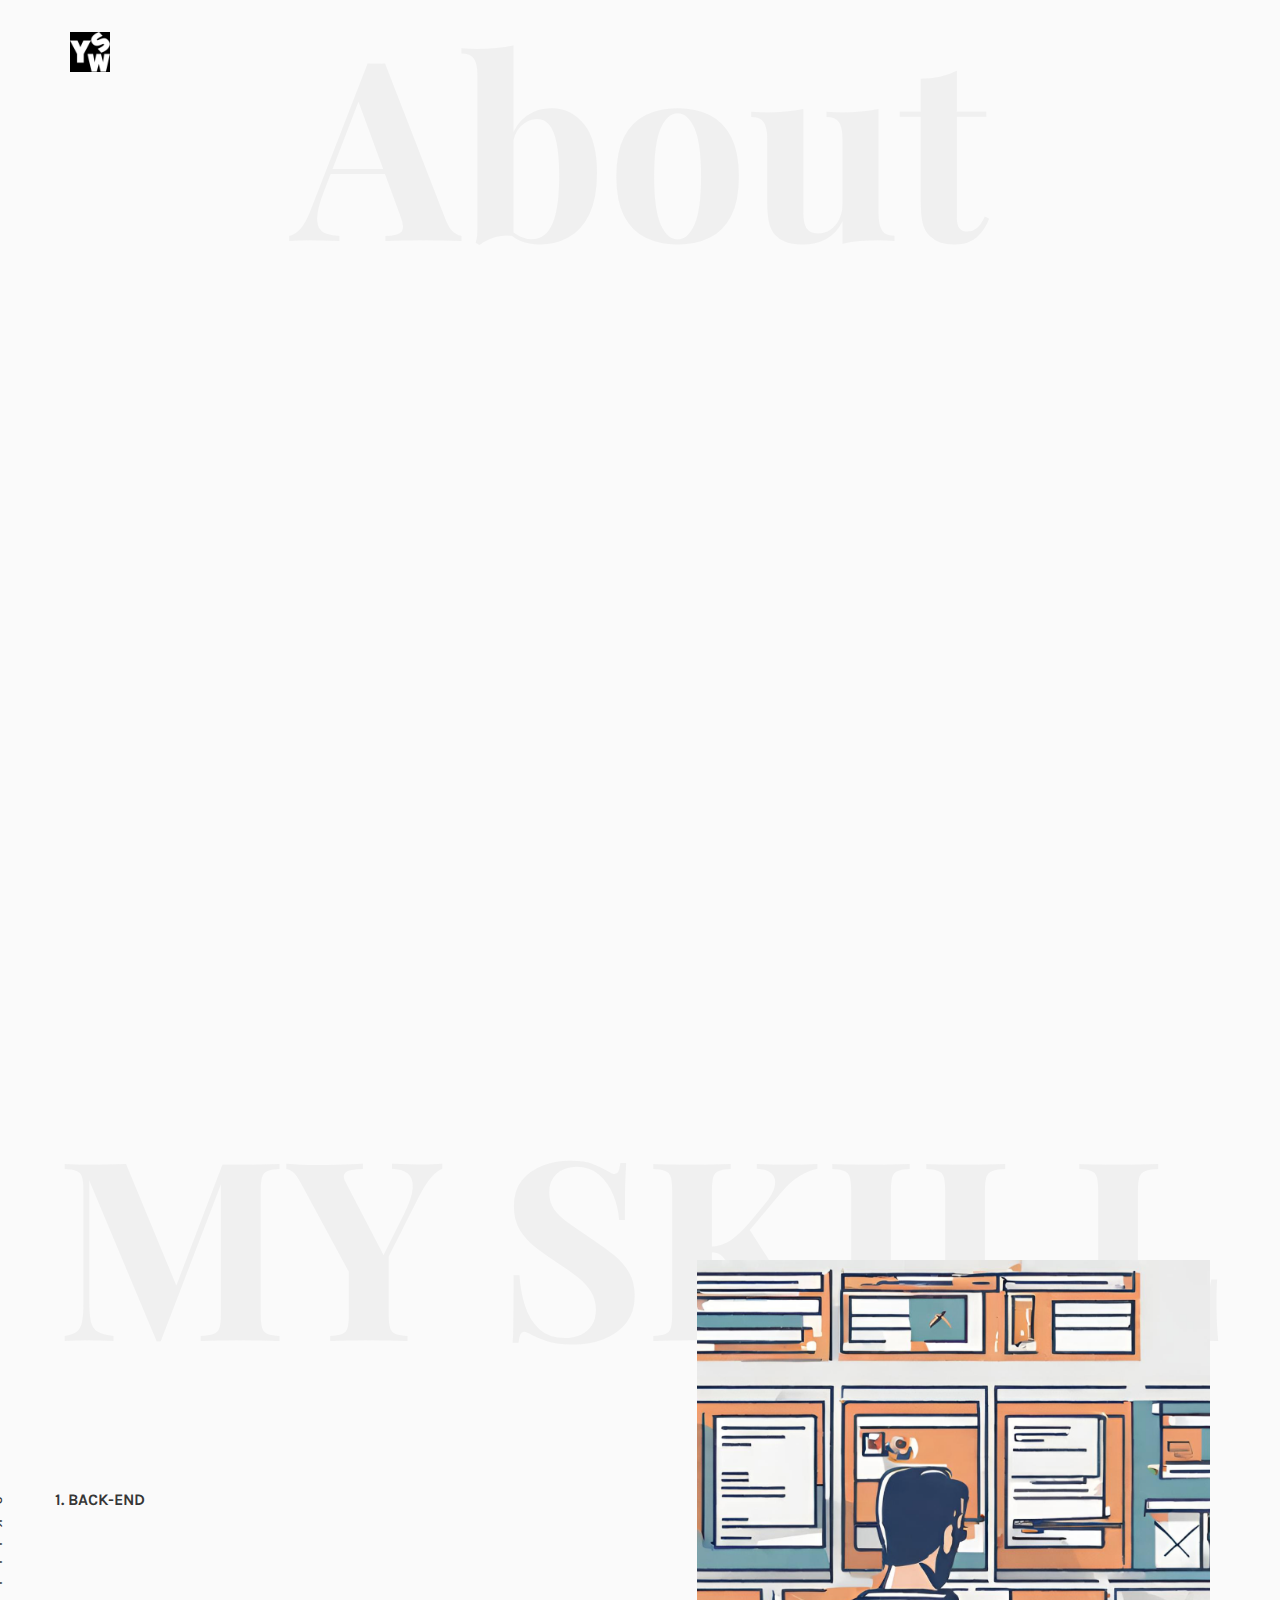
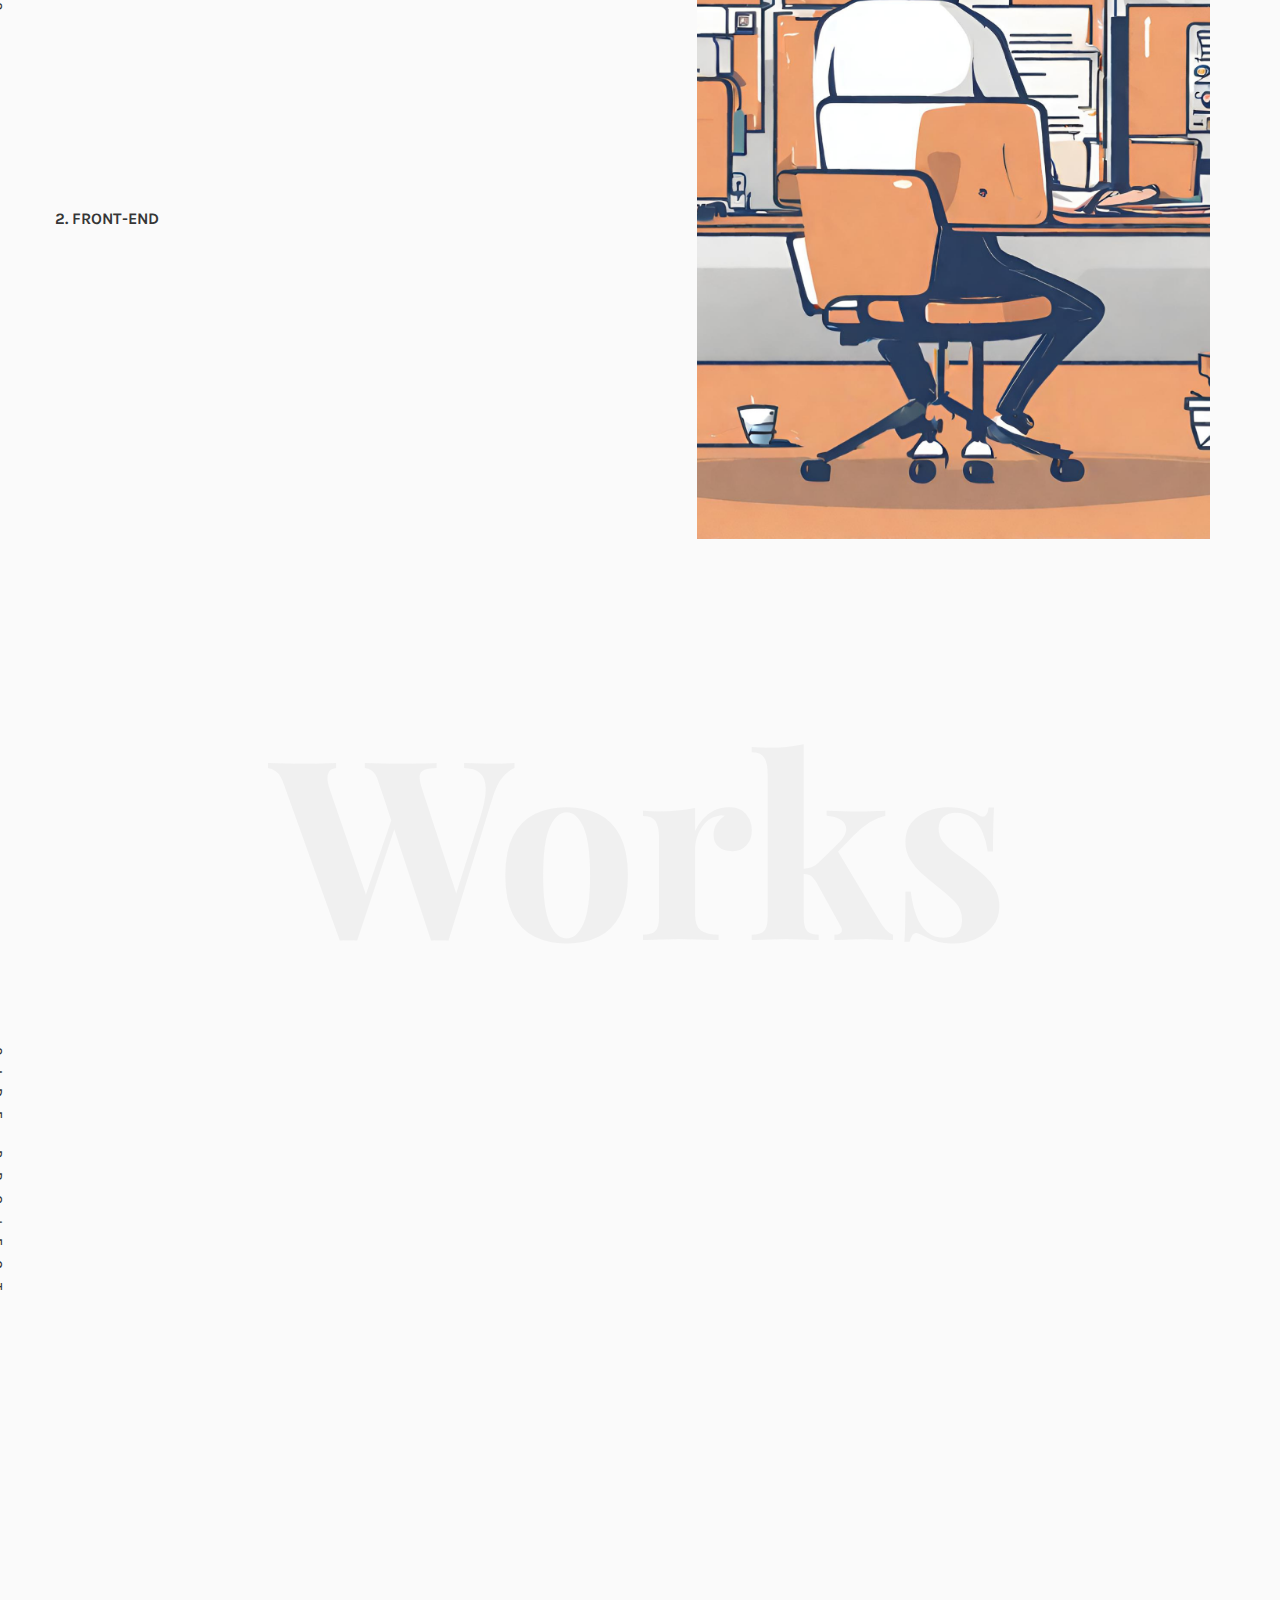
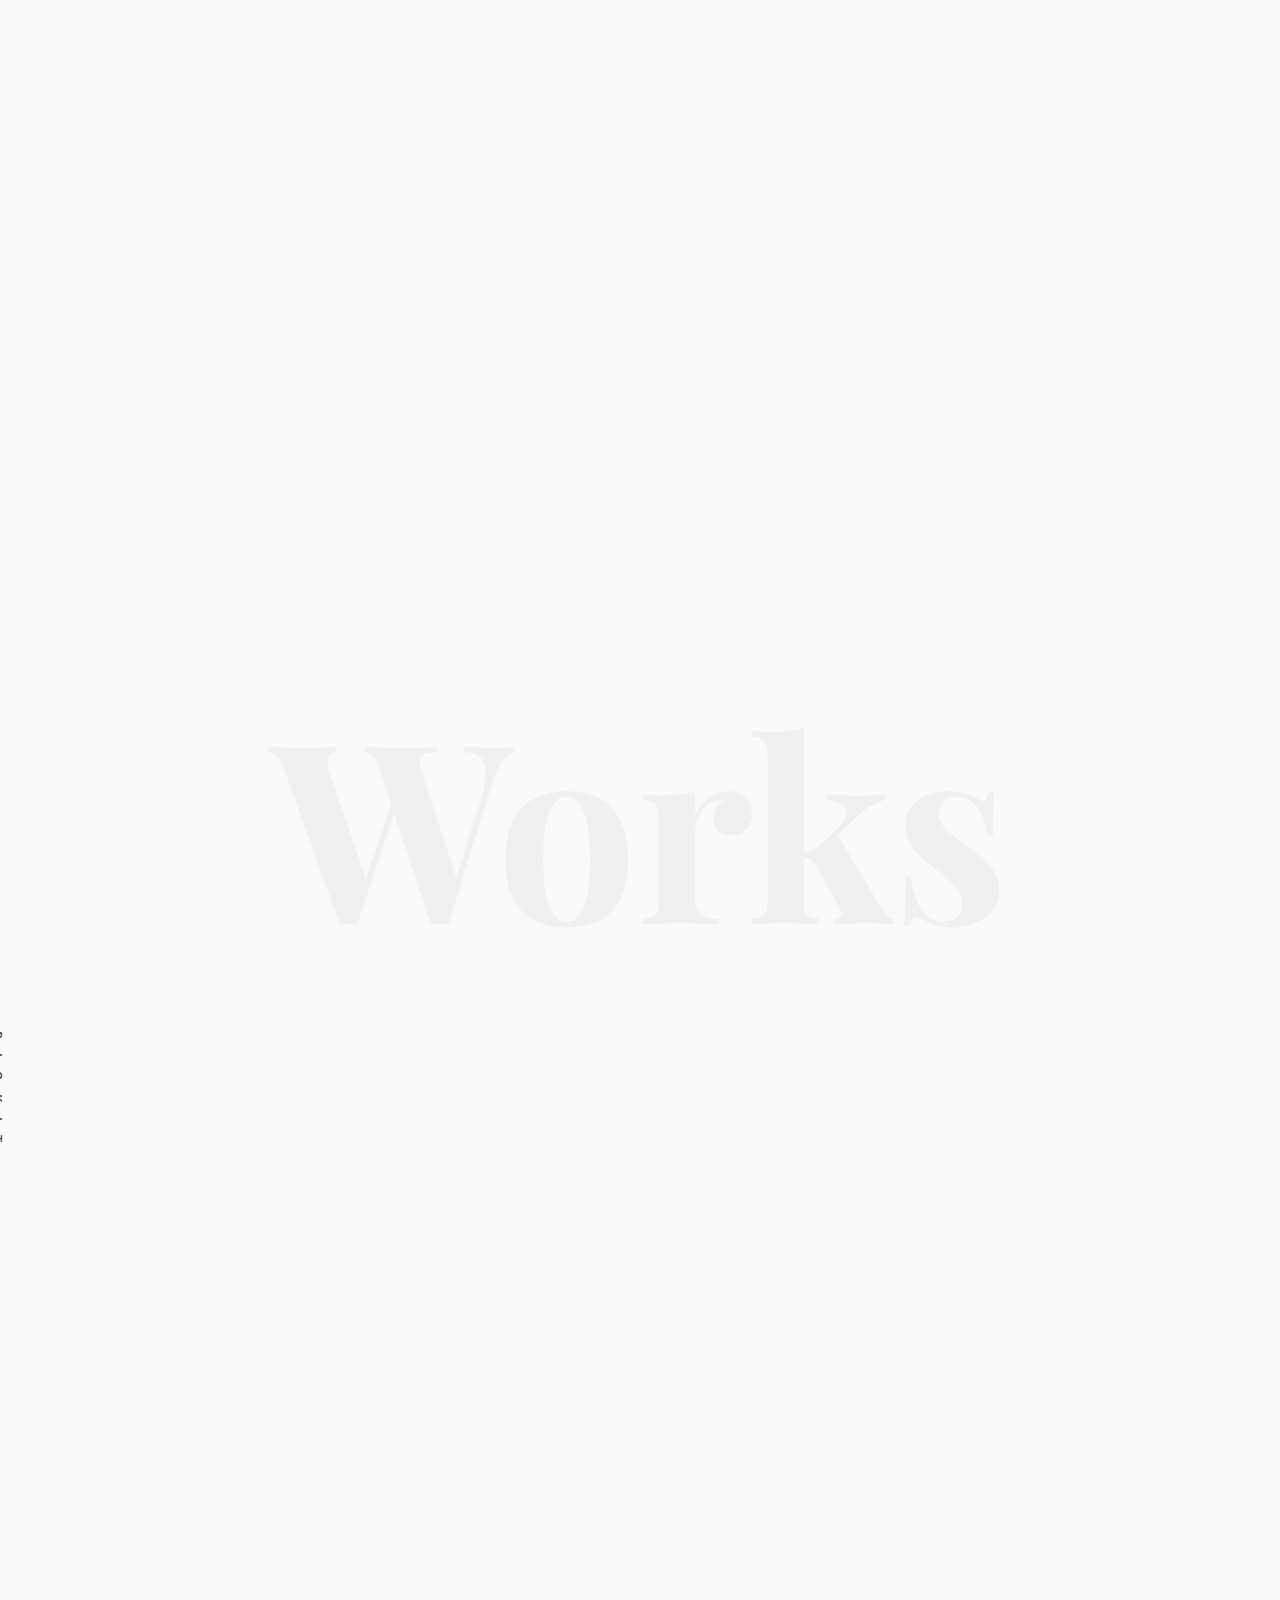
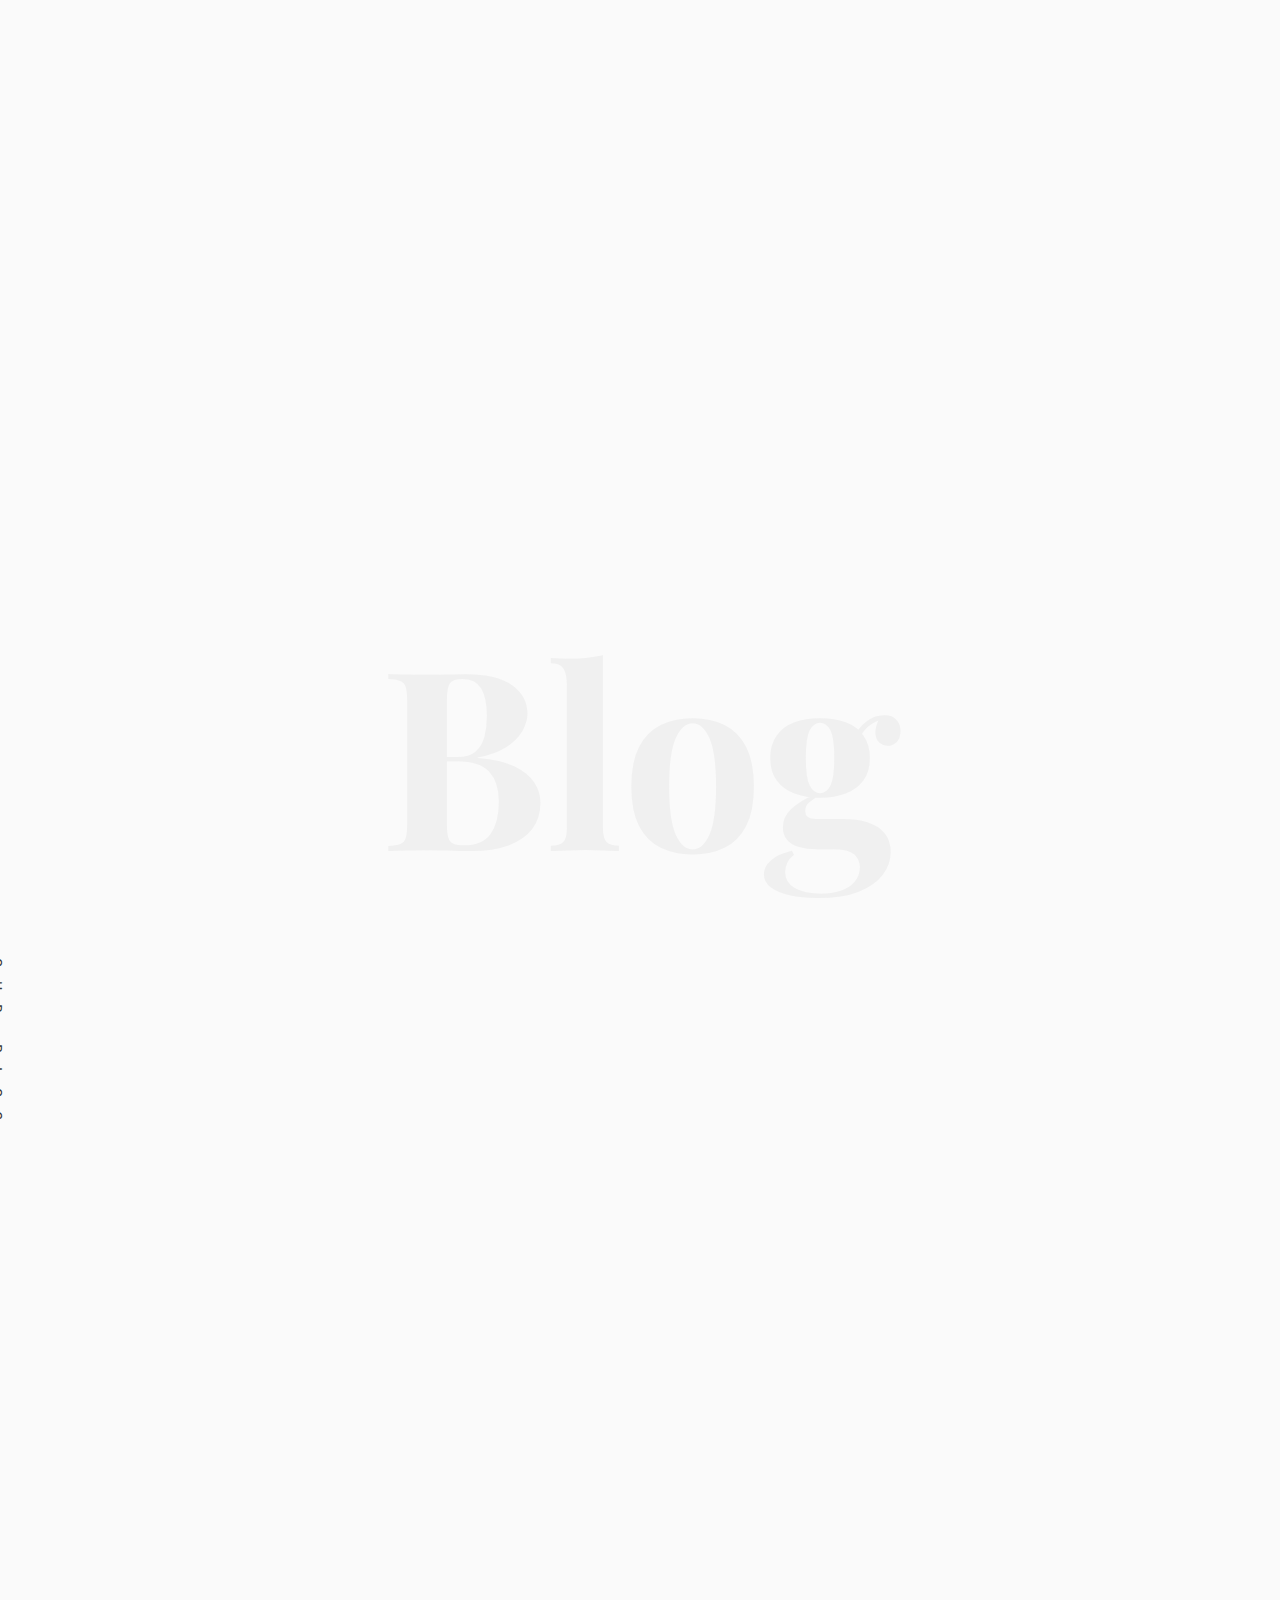
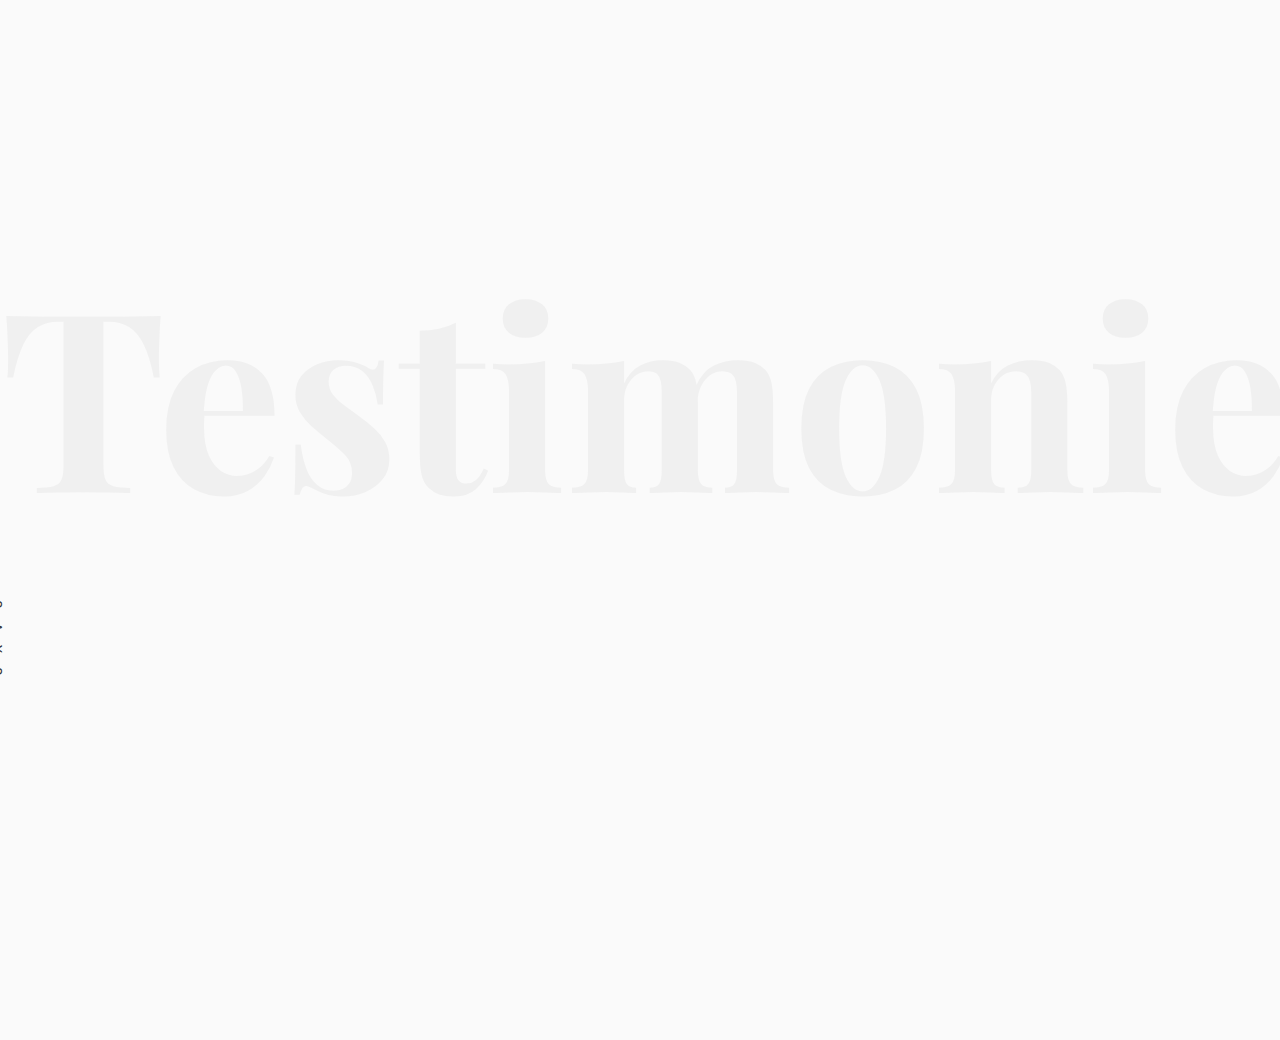
==== index.html @ 8bfaef2a "feat: pickit 마무리" ====
<!DOCTYPE HTML>
<html>
	<head>
	<meta charset="utf-8">
	<meta http-equiv="X-UA-Compatible" content="IE=edge">
	<title>SangWonny</title>
	<meta name="viewport" content="width=device-width, initial-scale=1">
	<meta name="description" content="" />
	<meta name="keywords" content="" />
	<meta name="author" content="" />

  <!-- Facebook and Twitter integration -->
	<meta property="og:title" content=""/>
	<meta property="og:image" content=""/>
	<meta property="og:url" content=""/>
	<meta property="og:site_name" content=""/>
	<meta property="og:description" content=""/>
	<meta name="twitter:title" content="" />
	<meta name="twitter:image" content="" />
	<meta name="twitter:url" content="" />
	<meta name="twitter:card" content="" />

	<link rel="shortcut icon" href="/images/favicon/favicon.ico">
	<link rel="apple-touch-icon" sizes="57x57" href="/images/favicon/apple-icon-57x57.png">
	<link rel="apple-touch-icon" sizes="60x60" href="/images/favicon/apple-icon-60x60.png">
	<link rel="apple-touch-icon" sizes="72x72" href="/images/favicon/apple-icon-72x72.png">
	<link rel="apple-touch-icon" sizes="76x76" href="/images/favicon/apple-icon-76x76.png">
	<link rel="apple-touch-icon" sizes="114x114" href="/images/favicon/apple-icon-114x114.png">
	<link rel="apple-touch-icon" sizes="120x120" href="/images/favicon/apple-icon-120x120.png">
	<link rel="apple-touch-icon" sizes="144x144" href="/images/favicon/apple-icon-144x144.png">
	<link rel="apple-touch-icon" sizes="152x152" href="/images/favicon/apple-icon-152x152.png">
	<link rel="apple-touch-icon" sizes="180x180" href="/images/favicon/apple-icon-180x180.png">
	<link rel="icon" type="image/png" sizes="192x192"  href="/images/favicon/android-icon-192x192.png">
	<link rel="icon" type="image/png" sizes="32x32" href="/images/favicon/favicon-32x32.png">
	<link rel="icon" type="image/png" sizes="96x96" href="/images/favicon/favicon-96x96.png">
	<link rel="icon" type="image/png" sizes="16x16" href="/images/favicon/favicon-16x16.png">
	<link rel="manifest" href="/images/favicon/manifest.json">

	<meta name="msapplication-TileColor" content="#ffffff">
	<meta name="msapplication-TileImage" content="/images/favicon/ms-icon-144x144.png">
	<meta name="theme-color" content="#ffffff">

	<link href="https://fonts.googleapis.com/css?family=Karla:400,700" rel="stylesheet">
	<link href="https://fonts.googleapis.com/css?family=Playfair+Display:400,400i,700" rel="stylesheet">

	<!-- Animate.css -->
	<link rel="stylesheet" href="css/animate.css">
	<!-- Icomoon Icon Fonts-->
	<link rel="stylesheet" href="css/icomoon.css">
	<!-- Bootstrap  -->
	<link rel="stylesheet" href="css/bootstrap.css">
	<!-- Owl Carousel -->
	<link rel="stylesheet" href="css/owl.carousel.min.css">
	<link rel="stylesheet" href="css/owl.theme.default.min.css">
	<!-- Magnific Popup -->
	<link rel="stylesheet" href="css/magnific-popup.css">

	<link rel="stylesheet" href="css/style.css">


	<!-- Modernizr JS -->
	<script src="js/modernizr-2.6.2.min.js"></script>
	<!-- FOR IE9 below -->
	<!--[if lt IE 9]>
	<script src="js/respond.min.js"></script>
	<![endif]-->

	</head>
	<body>

	<div id="colorlib-page">
		<header>
			<div class="container">
				<div class="row">
					<div class="col-md-12">
						<div class="colorlib-navbar-brand">
							<img class="ysw-logo" src="images/logo.png">
						</div>
					</div>
				</div>
			</div>
		</header>
		<div id="colorlib-about">
			<div class="container">
				<div class="row text-center">
					<h2 class="bold">About</h2>
				</div>
				<div class="row">
					<div class="col-md-5 animate-box">
						<div class="owl-carousel3">
							<div class="item">
								<img class="img-responsive about-img" src="images/about.jpeg" alt="html5 bootstrap template by colorlib.com">
							</div>
							<div class="item">
								<img class="img-responsive about-img" src="images/about-2.jpeg" alt="html5 bootstrap template by colorlib.com">
							</div>
							<div class="item">
								<img class="img-responsive about-img" src="images/about-3.jpeg" alt="html5 bootstrap template by colorlib.com">
							</div>
						</div>
					</div>
					<div class="col-md-6 col-md-push-1 animate-box">
						<div class="about-desc">
							<div>
								<div>
									<h2><span>" 세상을 바꾸는 개발자 "</span></h2>
								</div>
							</div>
							<div class="desc">
								<div class="rotate">
									<h2 class="heading">About</h2>
								</div>
								<p>안녕하세요. 세상의 변화에 이바지 하고 싶은 개발자 유상원입니다.
									<br/>빠르게 변화하는 세상 • 편리한 세상에 함께하고자 개발자의 삶을 살고 있습니다.
									<br/>4년 간의 Full Stack • Front-End의 커리어를 기반으로 Back-End의 커리어를 쌓고자 힘을 쏟고 있습니다.
									<br/>
									<div>
										<b>Why Me?</b>
										<br/>
										잠재성 - 꾸준한 학습 • 도전 그리고 성장
										<br/>
										이타심 - 유저를 위한 • 프런트를 위한 • 동료를 위한 • 함께하기 위한 노력
										<br/>
										진취성 - 개선을 위한 새로운 제안 및 실행을 통해 함께하는 성장
									</div>
									<br/>
									<div>
										아래의 내용을 통해 하나씩 증명해나아겠습니다.<br/>
										부족한 부분은 항상 채우기 위해 노력하고 채워나아가겠습니다.
									</div>

								</p>
								<p class="colorlib-social-icons">
									<a href="https://github.com/SangWonyy" target="_blank"><img class="git-logo" src="images/github-mark.svg"></a>
									<a href="https://sheer-golf-0cf.notion.site/c559aa96dc394ecc9267508f413c38e7?pvs=4" target="_blank"><img class="git-logo" src="images/notion.svg"></a>
								</p>
								<br/>
								<p class="btn btn-primary btn-outline">Contact Me!</p>
								<div class="align-center mb-1 mt-1">
									<img class="git-logo" src="images/email.png"> havedream@naver.com
								</div>
								<div class="align-center">
									<img class="git-logo" src="images/phone.png"> 010-3841-6401
								</div>
							</div>
						</div>
					</div>
				</div>
			</div>
		</div>
		<div id="colorlib-services">
			<div class="container">
				<div class="row text-center">
					<h2 class="bold">MY SKILL</h2>
				</div>
				<div class="row">
					<div class="col-md-12">
						<div class="services-flex">
							<div class="one-third">
								<div class="row">
									<div class="col-md-12 col-md-offset-0 animate-box intro-heading">
										<span>My Skills</span>
										<h2>개발 스택</h2>
									</div>
								</div>
								<div class="row">
									<div class="col-md-12">
										<div class="rotate">
											<h2 class="heading">SKILLS</h2>
										</div>
									</div>
									<div class="skill-title">
										<h3>1. Back-End</h3>
										<div class="skill-content">
											<div class="content services animate-box">
												<ul>
													<li>JAVA</li>
													<li>SPRING</li>
													<li>SPRING BOOT</li>
													<li>JPA</li>
												</ul>
											</div>
											<div class="content services animate-box">
												<ul>
													<li>MYSQL</li>
													<li>REDIS</li>
													<li>ELASTIC SEARCH</li>
													<li>AWS</li>
													<li>DOCKER</li>
												</ul>
											</div>
										</div>

									</div>
									<div class="skill-title">
										<h3>2. Front-End</h3>
										<div class="skill-content">
											<div class="content services animate-box">
												<ul>
													<li>JAVASCRIPT</li>
													<li>TYPESCRIPT</li>
													<li>REACT</li>
													<li>REACT NATIVE</li>
												</ul>
											</div>
											<div class="content services animate-box">
												<ul>
													<li>RECOIL</li>
													<li>MOBX</li>
													<li>NEXT.JS</li>
													<li>REACT QUERY</li>
												</ul>
											</div>
										</div>

									</div>
								</div>
							</div>
							<div class="one-forth services-img" style="background-image: url(images/skill.png);">
							</div>
						</div>
					</div>
				</div>
			</div>
		</div>

		<div id="colorlib-work">
			<div class="container">
				<div class="row text-center">
					<h2 class="bold">Works</h2>
				</div>
				<div class="row">
					<div class="col-md-12 col-md-offset-0 text-center animate-box intro-heading">
						<span>Side Project</span>
						<h2>WWOOSS (우쓰)</h2>
					</div>
				</div>
				<div class="row">
					<div class="col-md-12">
						<div class="rotate">
							<h2 class="heading">SIDE PROJECT</h2>
						</div>
					</div>
				</div>
				<div class="row">
					<div class="col-md-12">
						<div class="work-entry animate-box">
							<div style="display: flex;align-content: center; justify-content: center; flex: 1; background-color: rgb(15,15,15)">
								<a href="work_wwooss.html" class="work-img" style="background-image: url(images/wwooss.png); background-size: contain" >
									<div class="display-t">
										<div class="work-name" style="font-size: 20px;">
											<div style="padding-top: 5px; padding-bottom: 5px;">
												MORE WWOOSS >>
											</div>
										</div>
									</div>
								</a>
							</div>

							<div class="col-md-4 col-md-offset-4">
								<div class="desc" style="margin-top: 10px">
									<p>WWOOSS는 우리들의 쓰레기의 줄임말로, 자신의 버리는 쓰레기에 대해 어떠한 영향이 있는지, 지신이 버리는 쓰레기의 양이 얼마나 되는지 등의 대한 정보를 사용자에게 제공하고자 서비스입니다.</p>
									<p class="read"><a href="work_wwooss.html">More details</a></p>
								</div>
							</div>
						</div>
					</div>
				</div>
			</div>
		</div>


		<div id="colorlib-carrer">
			<div class="container">
				<div class="row text-center">
					<h2 class="bold">Works</h2>
				</div>
				<div class="row">
					<div class="col-md-12 col-md-offset-0 text-center animate-box intro-heading">
						<span>Carrer</span>
						<h2>Pickit</h2>
					</div>
				</div>
				<div class="row">
					<div class="col-md-12">
						<div class="rotate">
							<h2 class="heading">Pickit</h2>
						</div>
					</div>
				</div>
				<div class="row">
					<div class="col-md-12">
						<div class="work-entry animate-box">
							<div style="display: flex;align-content: center; justify-content: center; flex: 1; background-color: rgb(15,15,15)">
								<a href="work_pickit.html" class="work-img" style="background-image: url(images/pickit.png); background-size: contain" >
									<div class="display-t">
										<div class="work-name" style="font-size: 20px;">
											<div style="padding-top: 5px; padding-bottom: 5px;">
												MORE PICKIT >>
											</div>
										</div>
									</div>
								</a>
							</div>

							<div class="col-md-4 col-md-offset-4">
								<div class="desc" style="margin-top: 10px">
									<p>Pickit은 집과 사람, 금융을 연결해주는 서비스입니다.</p>
									<p class="read"><a href="work_pickit.html">More details</a></p>
								</div>
							</div>
						</div>
					</div>
				</div>
			</div>
		</div>




		<div id="colorlib-blog">
			<div class="container">
				<div class="row text-center">
					<h2 class="bold">Blog</h2>
				</div>
				<div class="row">
					<div class="col-md-12 col-md-offset-0 text-center animate-box intro-heading">
						<span>Blog</span>
						<h2>Read Our Case</h2>
					</div>
				</div>
				<div class="row">
					<div class="col-md-12">
						<div class="rotate">
							<h2 class="heading">Our Blog</h2>
						</div>
					</div>
				</div>
				<div class="row animate-box">
					<div class="owl-carousel1">
						<div class="item">
							<div class="col-md-12">
								<div class="article">
									<a href="blog.html" class="blog-img">
										<img class="img-responsive" src="images/img-1.jpg" alt="html5 bootstrap by colorlib.com">
										<div class="overlay"></div>
										<div class="link">
											<span class="read">Read more</h2>
										</div>
									</a>
									<div class="desc">
										<span class="meta">15, Feb 2018</span>
										<h2><a href="blog.html">A Japanese Constellation</a></h2>
										<p>When she reached the first hills of the Italic Mountains, she had a last view back on the skyline of her hometown Bookmarksgrove</p>
									</div>
								</div>
							</div>
						</div>
						<div class="item">
							<div class="col-md-12">
								<div class="article">
									<a href="blog.html" class="blog-img">
										<img class="img-responsive" src="images/img-2.jpg" alt="html5 bootstrap by colorlib.com">
										<div class="overlay"></div>
										<div class="link">
											<span class="read">Read more</h2>
										</div>
									</a>
									<div class="desc">
										<span class="meta">15, Feb 2018</span>
										<h2><a href="blog.html">A Japanese Constellation</a></h2>
										<p>When she reached the first hills of the Italic Mountains, she had a last view back on the skyline of her hometown Bookmarksgrove</p>
									</div>
								</div>
							</div>
						</div>
						<div class="item">
							<div class="col-md-12">
								<div class="article">
									<a href="blog.html" class="blog-img">
										<img class="img-responsive" src="images/img-3.jpg" alt="html5 bootstrap by colorlib.com">
										<div class="overlay"></div>
										<div class="link">
											<span class="read">Read more</h2>
										</div>
									</a>
									<div class="desc">
										<span class="meta">15, Feb 2018</span>
										<h2><a href="blog.html">A Japanese Constellation</a></h2>
										<p>When she reached the first hills of the Italic Mountains, she had a last view back on the skyline of her hometown Bookmarksgrove</p>
									</div>
								</div>
							</div>
						</div>
					</div>
				</div>
			</div>
		</div>

		<div id="colorlib-testimony">
			<div class="container">
				<div class="row text-center">
					<h2 class="bold">Testimonies</h2>
				</div>
				<div class="row">
					<div class="col-md-12 col-md-offset-0 text-center animate-box intro-heading">
						<span>Testimonies</span>
						<h2>Clients Says</h2>
					</div>
				</div>
				<div class="row">
					<div class="col-md-12">
						<div class="rotate">
							<h2 class="heading">Says</h2>
						</div>
					</div>
				</div>
				<div class="row animate-box">
					<div class="owl-carousel">
						<div class="item">
							<div class="col-md-12 text-center">
								<div class="testimony">
									<blockquote>
										<p>"A small river named Duden flows by their place and supplies it with the necessary regelialia.</p>
										<span>" &mdash; George Brooks</span>
									</blockquote>
								</div>
							</div>
						</div>
						<div class="item">
							<div class="col-md-12 text-center">
								<div class="testimony">
									<blockquote>
										<p>"Even the all-powerful Pointing has no control about the blind texts it is an almost unorthographic life One day however a small line of blind text by the name of Lorem Ipsum decided to leave for the far World of Grammar.</p>
										<span>" &mdash; Daniel Foster</span>
									</blockquote>
								</div>
							</div>
						</div>
						<div class="item">
							<div class="col-md-12 text-center">
								<div class="testimony">
									<blockquote>
										<p>"When she reached the first hills of the Italic Mountains, she had a last view back on the skyline of her hometown Bookmarksgrove</p>
										<span>" &mdash; Liam Jenkins</span>
									</blockquote>
								</div>
							</div>
						</div>
					</div>
				</div>
			</div>
		</div>
	</div>

	<!-- jQuery -->
	<script src="js/jquery.min.js"></script>
	<!-- jQuery Easing -->
	<script src="js/jquery.easing.1.3.js"></script>
	<!-- Bootstrap -->
	<script src="js/bootstrap.min.js"></script>
	<!-- Waypoints -->
	<script src="js/jquery.waypoints.min.js"></script>
	<!-- Owl Carousel -->
	<script src="js/owl.carousel.min.js"></script>
	<!-- Magnific Popup -->
	<script src="js/jquery.magnific-popup.min.js"></script>
	<script src="js/magnific-popup-options.js"></script>

	<!-- Main JS (Do not remove) -->
	<script src="js/main.js"></script>

	</body>
</html>
---- css/icomoon.css ----
@font-face {
  font-family: 'icomoon';
  src:  url('fonts/icomoon.eot?tmere9');
  src:  url('fonts/icomoon.eot?tmere9#iefix') format('embedded-opentype'),
    url('fonts/icomoon.ttf?tmere9') format('truetype'),
    url('fonts/icomoon.woff?tmere9') format('woff'),
    url('fonts/icomoon.svg?tmere9#icomoon') format('svg');
  font-weight: normal;
  font-style: normal;
}

[class^="icon-"], [class*=" icon-"] {
  /* use !important to prevent issues with browser extensions that change fonts */
  font-family: 'icomoon' !important;
  speak: none;
  font-style: normal;
  font-weight: normal;
  font-variant: normal;
  text-transform: none;
  line-height: 1;

  /* Better Font Rendering =========== */
  -webkit-font-smoothing: antialiased;
  -moz-osx-font-smoothing: grayscale;
}

.icon-activity:before {
  content: "\e900";
}
.icon-airplay:before {
  content: "\e901";
}
.icon-alert-circle:before {
  content: "\e902";
}
.icon-alert-octagon:before {
  content: "\e903";
}
.icon-alert-triangle:before {
  content: "\e904";
}
.icon-align-center:before {
  content: "\e905";
}
.icon-align-justify:before {
  content: "\e906";
}
.icon-align-left:before {
  content: "\e907";
}
.icon-align-right:before {
  content: "\e908";
}
.icon-anchor:before {
  content: "\e909";
}
.icon-aperture:before {
  content: "\e90a";
}
.icon-arrow-down3:before {
  content: "\e90b";
}
.icon-arrow-down-circle:before {
  content: "\e90c";
}
.icon-arrow-down-left3:before {
  content: "\e90d";
}
.icon-arrow-down-right3:before {
  content: "\e90e";
}
.icon-arrow-left3:before {
  content: "\e90f";
}
.icon-arrow-left-circle:before {
  content: "\e910";
}
.icon-arrow-right3:before {
  content: "\e911";
}
.icon-arrow-right-circle:before {
  content: "\e912";
}
.icon-arrow-up3:before {
  content: "\e913";
}
.icon-arrow-up-circle:before {
  content: "\e914";
}
.icon-arrow-up-left3:before {
  content: "\e915";
}
.icon-arrow-up-right3:before {
  content: "\e916";
}
.icon-at-sign:before {
  content: "\e917";
}
.icon-award:before {
  content: "\e918";
}
.icon-bar-chart:before {
  content: "\e919";
}
.icon-bar-chart-2:before {
  content: "\e91a";
}
.icon-battery:before {
  content: "\e91b";
}
.icon-battery-charging:before {
  content: "\e91c";
}
.icon-bell2:before {
  content: "\e91d";
}
.icon-bell-off:before {
  content: "\e91e";
}
.icon-bluetooth:before {
  content: "\e91f";
}
.icon-bold2:before {
  content: "\e920";
}
.icon-book2:before {
  content: "\e921";
}
.icon-book-open:before {
  content: "\e922";
}
.icon-bookmark2:before {
  content: "\e923";
}
.icon-box:before {
  content: "\e924";
}
.icon-briefcase2:before {
  content: "\e925";
}
.icon-calendar2:before {
  content: "\e926";
}
.icon-camera2:before {
  content: "\e927";
}
.icon-camera-off:before {
  content: "\e928";
}
.icon-cast:before {
  content: "\e929";
}
.icon-check:before {
  content: "\e92a";
}
.icon-check-circle:before {
  content: "\e92b";
}
.icon-check-square:before {
  content: "\e92c";
}
.icon-chevron-down:before {
  content: "\e92d";
}
.icon-chevron-left:before {
  content: "\e92e";
}
.icon-chevron-right:before {
  content: "\e92f";
}
.icon-chevron-up:before {
  content: "\e930";
}
.icon-chevrons-down:before {
  content: "\e931";
}
.icon-chevrons-left:before {
  content: "\e932";
}
.icon-chevrons-right:before {
  content: "\e933";
}
.icon-chevrons-up:before {
  content: "\e934";
}
.icon-chrome2:before {
  content: "\e935";
}
.icon-circle:before {
  content: "\e936";
}
.icon-clipboard2:before {
  content: "\e937";
}
.icon-clock3:before {
  content: "\e938";
}
.icon-cloud2:before {
  content: "\e939";
}
.icon-cloud-drizzle:before {
  content: "\e93a";
}
.icon-cloud-lightning:before {
  content: "\e93b";
}
.icon-cloud-off:before {
  content: "\e93c";
}
.icon-cloud-rain:before {
  content: "\e93d";
}
.icon-cloud-snow:before {
  content: "\e93e";
}
.icon-code:before {
  content: "\e93f";
}
.icon-codepen2:before {
  content: "\e940";
}
.icon-command2:before {
  content: "\e941";
}
.icon-compass3:before {
  content: "\e942";
}
.icon-copy2:before {
  content: "\e943";
}
.icon-corner-down-left:before {
  content: "\e944";
}
.icon-corner-down-right:before {
  content: "\e945";
}
.icon-corner-left-down:before {
  content: "\e946";
}
.icon-corner-left-up:before {
  content: "\e947";
}
.icon-corner-right-down:before {
  content: "\e948";
}
.icon-corner-right-up:before {
  content: "\e949";
}
.icon-corner-up-left:before {
  content: "\e94a";
}
.icon-corner-up-right:before {
  content: "\e94b";
}
.icon-cpu:before {
  content: "\e94c";
}
.icon-credit-card2:before {
  content: "\e94d";
}
.icon-crop2:before {
  content: "\e94e";
}
.icon-crosshair:before {
  content: "\e94f";
}
.icon-database2:before {
  content: "\e950";
}
.icon-delete:before {
  content: "\e951";
}
.icon-disc:before {
  content: "\e952";
}
.icon-dollar-sign:before {
  content: "\e953";
}
.icon-download4:before {
  content: "\e954";
}
.icon-download-cloud:before {
  content: "\e955";
}
.icon-droplet2:before {
  content: "\e956";
}
.icon-edit:before {
  content: "\e957";
}
.icon-edit-2:before {
  content: "\e958";
}
.icon-edit-3:before {
  content: "\e959";
}
.icon-external-link:before {
  content: "\e95a";
}
.icon-eye2:before {
  content: "\e95b";
}
.icon-eye-off:before {
  content: "\e95c";
}
.icon-facebook3:before {
  content: "\e95d";
}
.icon-fast-forward:before {
  content: "\e95e";
}
.icon-feather:before {
  content: "\e95f";
}
.icon-file:before {
  content: "\e960";
}
.icon-file-minus:before {
  content: "\e961";
}
.icon-file-plus:before {
  content: "\e962";
}
.icon-file-text3:before {
  content: "\e963";
}
.icon-film2:before {
  content: "\e964";
}
.icon-filter2:before {
  content: "\e965";
}
.icon-flag2:before {
  content: "\e966";
}
.icon-folder2:before {
  content: "\e967";
}
.icon-folder-minus2:before {
  content: "\e968";
}
.icon-folder-plus2:before {
  content: "\e969";
}
.icon-git-branch:before {
  content: "\e96a";
}
.icon-git-commit:before {
  content: "\e96b";
}
.icon-git-merge:before {
  content: "\e96c";
}
.icon-git-pull-request:before {
  content: "\e96d";
}
.icon-github2:before {
  content: "\e96e";
}
.icon-gitlab:before {
  content: "\e96f";
}
.icon-globe:before {
  content: "\e970";
}
.icon-grid:before {
  content: "\e971";
}
.icon-hard-drive:before {
  content: "\e972";
}
.icon-hash:before {
  content: "\e973";
}
.icon-headphones2:before {
  content: "\e974";
}
.icon-heart2:before {
  content: "\e975";
}
.icon-help-circle:before {
  content: "\e976";
}
.icon-home4:before {
  content: "\e977";
}
.icon-image2:before {
  content: "\e978";
}
.icon-inbox:before {
  content: "\e979";
}
.icon-info2:before {
  content: "\e97a";
}
.icon-instagram2:before {
  content: "\e97b";
}
.icon-italic2:before {
  content: "\e97c";
}
.icon-layers:before {
  content: "\e97d";
}
.icon-layout:before {
  content: "\e97e";
}
.icon-life-buoy:before {
  content: "\e97f";
}
.icon-link2:before {
  content: "\e980";
}
.icon-link-2:before {
  content: "\e981";
}
.icon-linkedin3:before {
  content: "\e982";
}
.icon-list3:before {
  content: "\e983";
}
.icon-loader:before {
  content: "\e984";
}
.icon-lock2:before {
  content: "\e985";
}
.icon-log-in:before {
  content: "\e986";
}
.icon-log-out:before {
  content: "\e987";
}
.icon-mail5:before {
  content: "\e988";
}
.icon-map3:before {
  content: "\e989";
}
.icon-map-pin:before {
  content: "\e98a";
}
.icon-maximize:before {
  content: "\e98b";
}
.icon-maximize-2:before {
  content: "\e98c";
}
.icon-menu5:before {
  content: "\e98d";
}
.icon-message-circle:before {
  content: "\e98e";
}
.icon-message-square:before {
  content: "\e98f";
}
.icon-mic2:before {
  content: "\e990";
}
.icon-mic-off:before {
  content: "\e991";
}
.icon-minimize:before {
  content: "\e992";
}
.icon-minimize-2:before {
  content: "\e993";
}
.icon-minus2:before {
  content: "\e994";
}
.icon-minus-circle:before {
  content: "\e995";
}
.icon-minus-square:before {
  content: "\e996";
}
.icon-monitor:before {
  content: "\e997";
}
.icon-moon:before {
  content: "\e998";
}
.icon-more-horizontal:before {
  content: "\e999";
}
.icon-more-vertical:before {
  content: "\e99a";
}
.icon-move:before {
  content: "\e99b";
}
.icon-music2:before {
  content: "\e99c";
}
.icon-navigation:before {
  content: "\e99d";
}
.icon-navigation-2:before {
  content: "\e99e";
}
.icon-octagon:before {
  content: "\e99f";
}
.icon-package:before {
  content: "\e9a0";
}
.icon-paperclip:before {
  content: "\e9a1";
}
.icon-pause3:before {
  content: "\e9a2";
}
.icon-pause-circle:before {
  content: "\e9a3";
}
.icon-percent:before {
  content: "\e9a4";
}
.icon-phone2:before {
  content: "\e9a5";
}
.icon-phone-call:before {
  content: "\e9a6";
}
.icon-phone-forwarded:before {
  content: "\e9a7";
}
.icon-phone-incoming:before {
  content: "\e9a8";
}
.icon-phone-missed:before {
  content: "\e9a9";
}
.icon-phone-off:before {
  content: "\e9aa";
}
.icon-phone-outgoing:before {
  content: "\e9ab";
}
.icon-pie-chart2:before {
  content: "\e9ac";
}
.icon-play4:before {
  content: "\e9ad";
}
.icon-play-circle:before {
  content: "\e9ae";
}
.icon-plus2:before {
  content: "\e9af";
}
.icon-plus-circle:before {
  content: "\e9b0";
}
.icon-plus-square:before {
  content: "\e9b1";
}
.icon-pocket:before {
  content: "\e9b2";
}
.icon-power2:before {
  content: "\e9b3";
}
.icon-printer2:before {
  content: "\e9b4";
}
.icon-radio:before {
  content: "\e9b5";
}
.icon-refresh-ccw:before {
  content: "\e9b6";
}
.icon-refresh-cw:before {
  content: "\e9b7";
}
.icon-repeat:before {
  content: "\e9b8";
}
.icon-rewind:before {
  content: "\e9b9";
}
.icon-rotate-ccw:before {
  content: "\e9ba";
}
.icon-rotate-cw:before {
  content: "\e9bb";
}
.icon-rss3:before {
  content: "\e9bc";
}
.icon-save:before {
  content: "\e9bd";
}
.icon-scissors2:before {
  content: "\e9be";
}
.icon-search2:before {
  content: "\e9bf";
}
.icon-send:before {
  content: "\e9c0";
}
.icon-server:before {
  content: "\e9c1";
}
.icon-settings:before {
  content: "\e9c2";
}
.icon-share3:before {
  content: "\e9c3";
}
.icon-share-2:before {
  content: "\e9c4";
}
.icon-shield2:before {
  content: "\e9c5";
}
.icon-shield-off:before {
  content: "\e9c6";
}
.icon-shopping-bag:before {
  content: "\e9c7";
}
.icon-shopping-cart:before {
  content: "\e9c8";
}
.icon-shuffle2:before {
  content: "\e9c9";
}
.icon-sidebar:before {
  content: "\e9ca";
}
.icon-skip-back:before {
  content: "\e9cb";
}
.icon-skip-forward:before {
  content: "\e9cc";
}
.icon-slack:before {
  content: "\e9cd";
}
.icon-slash:before {
  content: "\e9ce";
}
.icon-sliders:before {
  content: "\e9cf";
}
.icon-smartphone:before {
  content: "\e9d0";
}
.icon-speaker:before {
  content: "\e9d1";
}
.icon-square:before {
  content: "\e9d2";
}
.icon-star:before {
  content: "\e9d3";
}
.icon-stop-circle:before {
  content: "\e9d4";
}
.icon-sun2:before {
  content: "\e9d5";
}
.icon-sunrise:before {
  content: "\e9d6";
}
.icon-sunset:before {
  content: "\e9d7";
}
.icon-tablet2:before {
  content: "\e9d8";
}
.icon-tag:before {
  content: "\e9d9";
}
.icon-target2:before {
  content: "\e9da";
}
.icon-terminal2:before {
  content: "\e9db";
}
.icon-thermometer:before {
  content: "\e9dc";
}
.icon-thumbs-down:before {
  content: "\e9dd";
}
.icon-thumbs-up:before {
  content: "\e9de";
}
.icon-toggle-left:before {
  content: "\e9df";
}
.icon-toggle-right:before {
  content: "\e9e0";
}
.icon-trash:before {
  content: "\e9e1";
}
.icon-trash-2:before {
  content: "\e9e2";
}
.icon-trending-down:before {
  content: "\e9e3";
}
.icon-trending-up:before {
  content: "\e9e4";
}
.icon-triangle:before {
  content: "\e9e5";
}
.icon-truck2:before {
  content: "\e9e6";
}
.icon-tv2:before {
  content: "\e9e7";
}
.icon-twitter2:before {
  content: "\e9e8";
}
.icon-type:before {
  content: "\e9e9";
}
.icon-umbrella:before {
  content: "\e9ea";
}
.icon-underline2:before {
  content: "\e9eb";
}
.icon-unlock:before {
  content: "\e9ec";
}
.icon-upload4:before {
  content: "\e9ed";
}
.icon-upload-cloud:before {
  content: "\e9ee";
}
.icon-user2:before {
  content: "\e9ef";
}
.icon-user-check2:before {
  content: "\e9f0";
}
.icon-user-minus2:before {
  content: "\e9f1";
}
.icon-user-plus2:before {
  content: "\e9f2";
}
.icon-user-x:before {
  content: "\e9f3";
}
.icon-users2:before {
  content: "\e9f4";
}
.icon-video:before {
  content: "\e9f5";
}
.icon-video-off:before {
  content: "\e9f6";
}
.icon-voicemail:before {
  content: "\e9f7";
}
.icon-volume:before {
  content: "\e9f8";
}
.icon-volume-1:before {
  content: "\e9f9";
}
.icon-volume-2:before {
  content: "\e9fa";
}
.icon-volume-x:before {
  content: "\e9fb";
}
.icon-watch:before {
  content: "\e9fc";
}
.icon-wifi:before {
  content: "\e9fd";
}
.icon-wifi-off:before {
  content: "\e9fe";
}
.icon-wind:before {
  content: "\e9ff";
}
.icon-x:before {
  content: "\ea00";
}
.icon-x-circle:before {
  content: "\ea01";
}
.icon-x-square:before {
  content: "\ea02";
}
.icon-zap:before {
  content: "\ea03";
}
.icon-zap-off:before {
  content: "\ea04";
}
.icon-zoom-in2:before {
  content: "\ea05";
}
.icon-zoom-out2:before {
  content: "\ea06";
}
.icon-times:before {
  content: "\ea07";
}
.icon-tick:before {
  content: "\ea08";
}
.icon-plus3:before {
  content: "\ea09";
}
.icon-minus3:before {
  content: "\ea0a";
}
.icon-equals:before {
  content: "\ea0b";
}
.icon-divide:before {
  content: "\ea0c";
}
.icon-chevron-right2:before {
  content: "\ea0d";
}
.icon-chevron-left2:before {
  content: "\ea0e";
}
.icon-arrow-right-thick:before {
  content: "\ea0f";
}
.icon-arrow-left-thick:before {
  content: "\ea10";
}
.icon-th-small:before {
  content: "\ea11";
}
.icon-th-menu:before {
  content: "\ea12";
}
.icon-th-list:before {
  content: "\ea13";
}
.icon-th-large:before {
  content: "\ea14";
}
.icon-home5:before {
  content: "\ea15";
}
.icon-arrow-forward:before {
  content: "\ea16";
}
.icon-arrow-back:before {
  content: "\ea17";
}
.icon-rss4:before {
  content: "\ea18";
}
.icon-location3:before {
  content: "\ea19";
}
.icon-link3:before {
  content: "\ea1a";
}
.icon-image3:before {
  content: "\ea1b";
}
.icon-arrow-up-thick:before {
  content: "\ea1c";
}
.icon-arrow-down-thick:before {
  content: "\ea1d";
}
.icon-starburst:before {
  content: "\ea1e";
}
.icon-starburst-outline:before {
  content: "\ea1f";
}
.icon-star2:before {
  content: "\ea20";
}
.icon-flow-children:before {
  content: "\ea21";
}
.icon-export:before {
  content: "\ea22";
}
.icon-delete2:before {
  content: "\ea23";
}
.icon-delete-outline:before {
  content: "\ea24";
}
.icon-cloud-storage:before {
  content: "\ea25";
}
.icon-wi-fi:before {
  content: "\ea26";
}
.icon-heart3:before {
  content: "\ea27";
}
.icon-flash:before {
  content: "\ea28";
}
.icon-cancel:before {
  content: "\ea29";
}
.icon-backspace:before {
  content: "\ea2a";
}
.icon-attachment2:before {
  content: "\ea2b";
}
.icon-arrow-move:before {
  content: "\ea2c";
}
.icon-warning2:before {
  content: "\ea2d";
}
.icon-user3:before {
  content: "\ea2e";
}
.icon-radar:before {
  content: "\ea2f";
}
.icon-lock-open:before {
  content: "\ea30";
}
.icon-lock-closed:before {
  content: "\ea31";
}
.icon-location-arrow:before {
  content: "\ea32";
}
.icon-info3:before {
  content: "\ea33";
}
.icon-user-delete:before {
  content: "\ea34";
}
.icon-user-add:before {
  content: "\ea35";
}
.icon-media-pause:before {
  content: "\ea36";
}
.icon-group:before {
  content: "\ea37";
}
.icon-chart-pie:before {
  content: "\ea38";
}
.icon-chart-line:before {
  content: "\ea39";
}
.icon-chart-bar:before {
  content: "\ea3a";
}
.icon-chart-area:before {
  content: "\ea3b";
}
.icon-video2:before {
  content: "\ea3c";
}
.icon-point-of-interest:before {
  content: "\ea3d";
}
.icon-infinity:before {
  content: "\ea3e";
}
.icon-globe2:before {
  content: "\ea3f";
}
.icon-eye3:before {
  content: "\ea40";
}
.icon-cog2:before {
  content: "\ea41";
}
.icon-camera3:before {
  content: "\ea42";
}
.icon-upload5:before {
  content: "\ea43";
}
.icon-scissors3:before {
  content: "\ea44";
}
.icon-refresh:before {
  content: "\ea45";
}
.icon-pin:before {
  content: "\ea46";
}
.icon-key3:before {
  content: "\ea47";
}
.icon-info-large:before {
  content: "\ea48";
}
.icon-eject2:before {
  content: "\ea49";
}
.icon-download5:before {
  content: "\ea4a";
}
.icon-zoom:before {
  content: "\ea4b";
}
.icon-zoom-out3:before {
  content: "\ea4c";
}
.icon-zoom-in3:before {
  content: "\ea4d";
}
.icon-sort-numerically:before {
  content: "\ea4e";
}
.icon-sort-alphabetically:before {
  content: "\ea4f";
}
.icon-input-checked:before {
  content: "\ea50";
}
.icon-calender:before {
  content: "\ea51";
}
.icon-world:before {
  content: "\ea52";
}
.icon-notes:before {
  content: "\ea53";
}
.icon-code2:before {
  content: "\ea54";
}
.icon-arrow-sync:before {
  content: "\ea55";
}
.icon-arrow-shuffle:before {
  content: "\ea56";
}
.icon-arrow-repeat:before {
  content: "\ea57";
}
.icon-arrow-minimise:before {
  content: "\ea58";
}
.icon-arrow-maximise:before {
  content: "\ea59";
}
.icon-arrow-loop:before {
  content: "\ea5a";
}
.icon-anchor2:before {
  content: "\ea5b";
}
.icon-spanner:before {
  content: "\ea5c";
}
.icon-puzzle:before {
  content: "\ea5d";
}
.icon-power3:before {
  content: "\ea5e";
}
.icon-plane:before {
  content: "\ea5f";
}
.icon-pi:before {
  content: "\ea60";
}
.icon-phone3:before {
  content: "\ea61";
}
.icon-microphone:before {
  content: "\ea62";
}
.icon-media-rewind:before {
  content: "\ea63";
}
.icon-flag3:before {
  content: "\ea64";
}
.icon-adjust-brightness:before {
  content: "\ea65";
}
.icon-waves:before {
  content: "\ea66";
}
.icon-social-twitter:before {
  content: "\ea67";
}
.icon-social-facebook:before {
  content: "\ea68";
}
.icon-social-dribbble:before {
  content: "\ea69";
}
.icon-media-stop:before {
  content: "\ea6a";
}
.icon-media-record:before {
  content: "\ea6b";
}
.icon-media-play:before {
  content: "\ea6c";
}
.icon-media-fast-forward:before {
  content: "\ea6d";
}
.icon-media-eject:before {
  content: "\ea6e";
}
.icon-social-vimeo:before {
  content: "\ea6f";
}
.icon-social-tumbler:before {
  content: "\ea70";
}
.icon-social-skype:before {
  content: "\ea71";
}
.icon-social-pinterest:before {
  content: "\ea72";
}
.icon-social-linkedin:before {
  content: "\ea73";
}
.icon-social-last-fm:before {
  content: "\ea74";
}
.icon-social-github:before {
  content: "\ea75";
}
.icon-social-flickr:before {
  content: "\ea76";
}
.icon-at:before {
  content: "\ea77";
}
.icon-times-outline:before {
  content: "\ea78";
}
.icon-plus-outline:before {
  content: "\ea79";
}
.icon-minus-outline:before {
  content: "\ea7a";
}
.icon-tick-outline:before {
  content: "\ea7b";
}
.icon-th-large-outline:before {
  content: "\ea7c";
}
.icon-equals-outline:before {
  content: "\ea7d";
}
.icon-divide-outline:before {
  content: "\ea7e";
}
.icon-chevron-right-outline:before {
  content: "\ea7f";
}
.icon-chevron-left-outline:before {
  content: "\ea80";
}
.icon-arrow-right-outline:before {
  content: "\ea81";
}
.icon-arrow-left-outline:before {
  content: "\ea82";
}
.icon-th-small-outline:before {
  content: "\ea83";
}
.icon-th-menu-outline:before {
  content: "\ea84";
}
.icon-th-list-outline:before {
  content: "\ea85";
}
.icon-news:before {
  content: "\ea86";
}
.icon-home-outline:before {
  content: "\ea87";
}
.icon-arrow-up-outline:before {
  content: "\ea88";
}
.icon-arrow-forward-outline:before {
  content: "\ea89";
}
.icon-arrow-down-outline:before {
  content: "\ea8a";
}
.icon-arrow-back-outline:before {
  content: "\ea8b";
}
.icon-trash2:before {
  content: "\ea8c";
}
.icon-rss-outline:before {
  content: "\ea8d";
}
.icon-message:before {
  content: "\ea8e";
}
.icon-location-outline:before {
  content: "\ea8f";
}
.icon-link-outline:before {
  content: "\ea90";
}
.icon-image-outline:before {
  content: "\ea91";
}
.icon-export-outline:before {
  content: "\ea92";
}
.icon-cross2:before {
  content: "\ea93";
}
.icon-wi-fi-outline:before {
  content: "\ea94";
}
.icon-star-outline:before {
  content: "\ea95";
}
.icon-media-pause-outline:before {
  content: "\ea96";
}
.icon-mail6:before {
  content: "\ea97";
}
.icon-heart-outline:before {
  content: "\ea98";
}
.icon-flash-outline:before {
  content: "\ea99";
}
.icon-cancel-outline:before {
  content: "\ea9a";
}
.icon-beaker:before {
  content: "\ea9b";
}
.icon-arrow-move-outline:before {
  content: "\ea9c";
}
.icon-watch2:before {
  content: "\ea9d";
}
.icon-warning-outline:before {
  content: "\ea9e";
}
.icon-time:before {
  content: "\ea9f";
}
.icon-radar-outline:before {
  content: "\eaa0";
}
.icon-lock-open-outline:before {
  content: "\eaa1";
}
.icon-location-arrow-outline:before {
  content: "\eaa2";
}
.icon-info-outline:before {
  content: "\eaa3";
}
.icon-backspace-outline:before {
  content: "\eaa4";
}
.icon-attachment-outline:before {
  content: "\eaa5";
}
.icon-user-outline:before {
  content: "\eaa6";
}
.icon-user-delete-outline:before {
  content: "\eaa7";
}
.icon-user-add-outline:before {
  content: "\eaa8";
}
.icon-lock-closed-outline:before {
  content: "\eaa9";
}
.icon-group-outline:before {
  content: "\eaaa";
}
.icon-chart-pie-outline:before {
  content: "\eaab";
}
.icon-chart-line-outline:before {
  content: "\eaac";
}
.icon-chart-bar-outline:before {
  content: "\eaad";
}
.icon-chart-area-outline:before {
  content: "\eaae";
}
.icon-video-outline:before {
  content: "\eaaf";
}
.icon-point-of-interest-outline:before {
  content: "\eab0";
}
.icon-map4:before {
  content: "\eab1";
}
.icon-key-outline:before {
  content: "\eab2";
}
.icon-infinity-outline:before {
  content: "\eab3";
}
.icon-globe-outline:before {
  content: "\eab4";
}
.icon-eye-outline:before {
  content: "\eab5";
}
.icon-cog-outline:before {
  content: "\eab6";
}
.icon-camera-outline:before {
  content: "\eab7";
}
.icon-upload-outline:before {
  content: "\eab8";
}
.icon-support:before {
  content: "\eab9";
}
.icon-scissors-outline:before {
  content: "\eaba";
}
.icon-refresh-outline:before {
  content: "\eabb";
}
.icon-info-large-outline:before {
  content: "\eabc";
}
.icon-eject-outline:before {
  content: "\eabd";
}
.icon-download-outline:before {
  content: "\eabe";
}
.icon-battery-mid:before {
  content: "\eabf";
}
.icon-battery-low:before {
  content: "\eac0";
}
.icon-battery-high:before {
  content: "\eac1";
}
.icon-zoom-outline:before {
  content: "\eac2";
}
.icon-zoom-out-outline:before {
  content: "\eac3";
}
.icon-zoom-in-outline:before {
  content: "\eac4";
}
.icon-tag2:before {
  content: "\eac5";
}
.icon-tabs-outline:before {
  content: "\eac6";
}
.icon-pin-outline:before {
  content: "\eac7";
}
.icon-message-typing:before {
  content: "\eac8";
}
.icon-directions:before {
  content: "\eac9";
}
.icon-battery-full:before {
  content: "\eaca";
}
.icon-battery-charge:before {
  content: "\eacb";
}
.icon-pipette:before {
  content: "\eacc";
}
.icon-pencil3:before {
  content: "\eacd";
}
.icon-folder3:before {
  content: "\eace";
}
.icon-folder-delete:before {
  content: "\eacf";
}
.icon-folder-add:before {
  content: "\ead0";
}
.icon-edit2:before {
  content: "\ead1";
}
.icon-document:before {
  content: "\ead2";
}
.icon-document-delete:before {
  content: "\ead3";
}
.icon-document-add:before {
  content: "\ead4";
}
.icon-brush:before {
  content: "\ead5";
}
.icon-thumbs-up2:before {
  content: "\ead6";
}
.icon-thumbs-down2:before {
  content: "\ead7";
}
.icon-pen2:before {
  content: "\ead8";
}
.icon-sort-numerically-outline:before {
  content: "\ead9";
}
.icon-sort-alphabetically-outline:before {
  content: "\eada";
}
.icon-social-last-fm-circular:before {
  content: "\eadb";
}
.icon-social-github-circular:before {
  content: "\eadc";
}
.icon-compass4:before {
  content: "\eadd";
}
.icon-bookmark3:before {
  content: "\eade";
}
.icon-input-checked-outline:before {
  content: "\eadf";
}
.icon-code-outline:before {
  content: "\eae0";
}
.icon-calender-outline:before {
  content: "\eae1";
}
.icon-business-card:before {
  content: "\eae2";
}
.icon-arrow-up4:before {
  content: "\eae3";
}
.icon-arrow-sync-outline:before {
  content: "\eae4";
}
.icon-arrow-right4:before {
  content: "\eae5";
}
.icon-arrow-repeat-outline:before {
  content: "\eae6";
}
.icon-arrow-loop-outline:before {
  content: "\eae7";
}
.icon-arrow-left4:before {
  content: "\eae8";
}
.icon-flow-switch:before {
  content: "\eae9";
}
.icon-flow-parallel:before {
  content: "\eaea";
}
.icon-flow-merge:before {
  content: "\eaeb";
}
.icon-document-text:before {
  content: "\eaec";
}
.icon-clipboard3:before {
  content: "\eaed";
}
.icon-calculator2:before {
  content: "\eaee";
}
.icon-arrow-minimise-outline:before {
  content: "\eaef";
}
.icon-arrow-maximise-outline:before {
  content: "\eaf0";
}
.icon-arrow-down4:before {
  content: "\eaf1";
}
.icon-gift2:before {
  content: "\eaf2";
}
.icon-film3:before {
  content: "\eaf3";
}
.icon-database3:before {
  content: "\eaf4";
}
.icon-bell3:before {
  content: "\eaf5";
}
.icon-anchor-outline:before {
  content: "\eaf6";
}
.icon-adjust-contrast:before {
  content: "\eaf7";
}
.icon-world-outline:before {
  content: "\eaf8";
}
.icon-shopping-bag2:before {
  content: "\eaf9";
}
.icon-power-outline:before {
  content: "\eafa";
}
.icon-notes-outline:before {
  content: "\eafb";
}
.icon-device-tablet:before {
  content: "\eafc";
}
.icon-device-phone:before {
  content: "\eafd";
}
.icon-device-laptop:before {
  content: "\eafe";
}
.icon-device-desktop:before {
  content: "\eaff";
}
.icon-briefcase3:before {
  content: "\eb00";
}
.icon-stopwatch2:before {
  content: "\eb01";
}
.icon-spanner-outline:before {
  content: "\eb02";
}
.icon-puzzle-outline:before {
  content: "\eb03";
}
.icon-printer3:before {
  content: "\eb04";
}
.icon-pi-outline:before {
  content: "\eb05";
}
.icon-lightbulb:before {
  content: "\eb06";
}
.icon-flag-outline:before {
  content: "\eb07";
}
.icon-contacts:before {
  content: "\eb08";
}
.icon-archive:before {
  content: "\eb09";
}
.icon-weather-stormy:before {
  content: "\eb0a";
}
.icon-weather-shower:before {
  content: "\eb0b";
}
.icon-weather-partly-sunny:before {
  content: "\eb0c";
}
.icon-weather-downpour:before {
  content: "\eb0d";
}
.icon-weather-cloudy:before {
  content: "\eb0e";
}
.icon-plane-outline:before {
  content: "\eb0f";
}
.icon-phone-outline:before {
  content: "\eb10";
}
.icon-microphone-outline:before {
  content: "\eb11";
}
.icon-weather-windy:before {
  content: "\eb12";
}
.icon-weather-windy-cloudy:before {
  content: "\eb13";
}
.icon-weather-sunny:before {
  content: "\eb14";
}
.icon-weather-snow:before {
  content: "\eb15";
}
.icon-weather-night:before {
  content: "\eb16";
}
.icon-media-stop-outline:before {
  content: "\eb17";
}
.icon-media-rewind-outline:before {
  content: "\eb18";
}
.icon-media-record-outline:before {
  content: "\eb19";
}
.icon-media-play-outline:before {
  content: "\eb1a";
}
.icon-media-fast-forward-outline:before {
  content: "\eb1b";
}
.icon-media-eject-outline:before {
  content: "\eb1c";
}
.icon-wine:before {
  content: "\eb1d";
}
.icon-waves-outline:before {
  content: "\eb1e";
}
.icon-ticket2:before {
  content: "\eb1f";
}
.icon-tags:before {
  content: "\eb20";
}
.icon-plug:before {
  content: "\eb21";
}
.icon-headphones3:before {
  content: "\eb22";
}
.icon-credit-card3:before {
  content: "\eb23";
}
.icon-coffee:before {
  content: "\eb24";
}
.icon-book3:before {
  content: "\eb25";
}
.icon-beer:before {
  content: "\eb26";
}
.icon-volume2:before {
  content: "\eb27";
}
.icon-volume-up:before {
  content: "\eb28";
}
.icon-volume-mute3:before {
  content: "\eb29";
}
.icon-volume-down:before {
  content: "\eb2a";
}
.icon-social-vimeo-circular:before {
  content: "\eb2b";
}
.icon-social-twitter-circular:before {
  content: "\eb2c";
}
.icon-social-pinterest-circular:before {
  content: "\eb2d";
}
.icon-social-linkedin-circular:before {
  content: "\eb2e";
}
.icon-social-facebook-circular:before {
  content: "\eb2f";
}
.icon-social-dribbble-circular:before {
  content: "\eb30";
}
.icon-tree2:before {
  content: "\eb31";
}
.icon-thermometer2:before {
  content: "\eb32";
}
.icon-social-tumbler-circular:before {
  content: "\eb33";
}
.icon-social-skype-outline:before {
  content: "\eb34";
}
.icon-social-flickr-circular:before {
  content: "\eb35";
}
.icon-social-at-circular:before {
  content: "\eb36";
}
.icon-shopping-cart2:before {
  content: "\eb37";
}
.icon-messages:before {
  content: "\eb38";
}
.icon-leaf2:before {
  content: "\eb39";
}
.icon-feather2:before {
  content: "\eb3a";
}
.icon-box2:before {
  content: "\eb3b";
}
.icon-write:before {
  content: "\eb3c";
}
.icon-clock4:before {
  content: "\eb3d";
}
.icon-reply2:before {
  content: "\eb3e";
}
.icon-reply-all:before {
  content: "\eb3f";
}
.icon-forward4:before {
  content: "\eb40";
}
.icon-flag4:before {
  content: "\eb41";
}
.icon-search3:before {
  content: "\eb42";
}
.icon-trash3:before {
  content: "\eb43";
}
.icon-envelope:before {
  content: "\eb44";
}
.icon-bubble3:before {
  content: "\eb45";
}
.icon-bubbles5:before {
  content: "\eb46";
}
.icon-user4:before {
  content: "\eb47";
}
.icon-users3:before {
  content: "\eb48";
}
.icon-cloud3:before {
  content: "\eb49";
}
.icon-download6:before {
  content: "\eb4a";
}
.icon-upload6:before {
  content: "\eb4b";
}
.icon-rain:before {
  content: "\eb4c";
}
.icon-sun3:before {
  content: "\eb4d";
}
.icon-moon2:before {
  content: "\eb4e";
}
.icon-bell4:before {
  content: "\eb4f";
}
.icon-folder4:before {
  content: "\eb50";
}
.icon-pin2:before {
  content: "\eb51";
}
.icon-sound:before {
  content: "\eb52";
}
.icon-microphone2:before {
  content: "\eb53";
}
.icon-camera4:before {
  content: "\eb54";
}
.icon-image4:before {
  content: "\eb55";
}
.icon-cog3:before {
  content: "\eb56";
}
.icon-calendar3:before {
  content: "\eb57";
}
.icon-book4:before {
  content: "\eb58";
}
.icon-map-marker:before {
  content: "\eb59";
}
.icon-store:before {
  content: "\eb5a";
}
.icon-support2:before {
  content: "\eb5b";
}
.icon-tag3:before {
  content: "\eb5c";
}
.icon-heart4:before {
  content: "\eb5d";
}
.icon-video-camera2:before {
  content: "\eb5e";
}
.icon-trophy2:before {
  content: "\eb5f";
}
.icon-cart2:before {
  content: "\eb60";
}
.icon-eye4:before {
  content: "\eb61";
}
.icon-cancel2:before {
  content: "\eb62";
}
.icon-chart:before {
  content: "\eb63";
}
.icon-target3:before {
  content: "\eb64";
}
.icon-printer4:before {
  content: "\eb65";
}
.icon-location4:before {
  content: "\eb66";
}
.icon-bookmark4:before {
  content: "\eb67";
}
.icon-monitor2:before {
  content: "\eb68";
}
.icon-cross3:before {
  content: "\eb69";
}
.icon-plus4:before {
  content: "\eb6a";
}
.icon-left:before {
  content: "\eb6b";
}
.icon-up:before {
  content: "\eb6c";
}
.icon-browser:before {
  content: "\eb6d";
}
.icon-windows2:before {
  content: "\eb6e";
}
.icon-switch2:before {
  content: "\eb6f";
}
.icon-dashboard:before {
  content: "\eb70";
}
.icon-play5:before {
  content: "\eb71";
}
.icon-fast-forward2:before {
  content: "\eb72";
}
.icon-next3:before {
  content: "\eb73";
}
.icon-refresh2:before {
  content: "\eb74";
}
.icon-film4:before {
  content: "\eb75";
}
.icon-home6:before {
  content: "\eb76";
}
.icon-home:before {
  content: "\eb77";
}
.icon-home2:before {
  content: "\eb78";
}
.icon-home3:before {
  content: "\eb79";
}
.icon-office:before {
  content: "\eb7a";
}
.icon-newspaper:before {
  content: "\eb7b";
}
.icon-pencil:before {
  content: "\eb7c";
}
.icon-pencil2:before {
  content: "\eb7d";
}
.icon-quill:before {
  content: "\eb7e";
}
.icon-pen:before {
  content: "\eb7f";
}
.icon-blog:before {
  content: "\eb80";
}
.icon-eyedropper:before {
  content: "\eb81";
}
.icon-droplet:before {
  content: "\eb82";
}
.icon-paint-format:before {
  content: "\eb83";
}
.icon-image:before {
  content: "\eb84";
}
.icon-images:before {
  content: "\eb85";
}
.icon-camera:before {
  content: "\eb86";
}
.icon-headphones:before {
  content: "\eb87";
}
.icon-music:before {
  content: "\eb88";
}
.icon-play:before {
  content: "\eb89";
}
.icon-film:before {
  content: "\eb8a";
}
.icon-video-camera:before {
  content: "\eb8b";
}
.icon-dice:before {
  content: "\eb8c";
}
.icon-pacman:before {
  content: "\eb8d";
}
.icon-spades:before {
  content: "\eb8e";
}
.icon-clubs:before {
  content: "\eb8f";
}
.icon-diamonds:before {
  content: "\eb90";
}
.icon-bullhorn:before {
  content: "\eb91";
}
.icon-connection:before {
  content: "\eb92";
}
.icon-podcast:before {
  content: "\eb93";
}
.icon-feed:before {
  content: "\eb94";
}
.icon-mic:before {
  content: "\eb95";
}
.icon-book:before {
  content: "\eb96";
}
.icon-books:before {
  content: "\eb97";
}
.icon-library:before {
  content: "\eb98";
}
.icon-file-text:before {
  content: "\eb99";
}
.icon-profile:before {
  content: "\eb9a";
}
.icon-file-empty:before {
  content: "\eb9b";
}
.icon-files-empty:before {
  content: "\eb9c";
}
.icon-file-text2:before {
  content: "\eb9d";
}
.icon-file-picture:before {
  content: "\eb9e";
}
.icon-file-music:before {
  content: "\eb9f";
}
.icon-file-play:before {
  content: "\eba0";
}
.icon-file-video:before {
  content: "\eba1";
}
.icon-file-zip:before {
  content: "\eba2";
}
.icon-copy:before {
  content: "\eba3";
}
.icon-paste:before {
  content: "\eba4";
}
.icon-stack:before {
  content: "\eba5";
}
.icon-folder:before {
  content: "\eba6";
}
.icon-folder-open:before {
  content: "\eba7";
}
.icon-folder-plus:before {
  content: "\eba8";
}
.icon-folder-minus:before {
  content: "\eba9";
}
.icon-folder-download:before {
  content: "\ebaa";
}
.icon-folder-upload:before {
  content: "\ebab";
}
.icon-price-tag:before {
  content: "\ebac";
}
.icon-price-tags:before {
  content: "\ebad";
}
.icon-barcode:before {
  content: "\ebae";
}
.icon-qrcode:before {
  content: "\ebaf";
}
.icon-ticket:before {
  content: "\ebb0";
}
.icon-cart:before {
  content: "\ebb1";
}
.icon-coin-dollar:before {
  content: "\ebb2";
}
.icon-coin-euro:before {
  content: "\ebb3";
}
.icon-coin-pound:before {
  content: "\ebb4";
}
.icon-coin-yen:before {
  content: "\ebb5";
}
.icon-credit-card:before {
  content: "\ebb6";
}
.icon-calculator:before {
  content: "\ebb7";
}
.icon-lifebuoy:before {
  content: "\ebb8";
}
.icon-phone:before {
  content: "\ebb9";
}
.icon-phone-hang-up:before {
  content: "\ebba";
}
.icon-address-book:before {
  content: "\ebbb";
}
.icon-envelop:before {
  content: "\ebbc";
}
.icon-pushpin:before {
  content: "\ebbd";
}
.icon-location:before {
  content: "\ebbe";
}
.icon-location2:before {
  content: "\ebbf";
}
.icon-compass:before {
  content: "\ebc0";
}
.icon-compass2:before {
  content: "\ebc1";
}
.icon-map:before {
  content: "\ebc2";
}
.icon-map2:before {
  content: "\ebc3";
}
.icon-history:before {
  content: "\ebc4";
}
.icon-clock:before {
  content: "\ebc5";
}
.icon-clock2:before {
  content: "\ebc6";
}
.icon-alarm:before {
  content: "\ebc7";
}
.icon-bell:before {
  content: "\ebc8";
}
.icon-stopwatch:before {
  content: "\ebc9";
}
.icon-calendar:before {
  content: "\ebca";
}
.icon-printer:before {
  content: "\ebcb";
}
.icon-keyboard:before {
  content: "\ebcc";
}
.icon-display:before {
  content: "\ebcd";
}
.icon-laptop:before {
  content: "\ebce";
}
.icon-mobile:before {
  content: "\ebcf";
}
.icon-mobile2:before {
  content: "\ebd0";
}
.icon-tablet:before {
  content: "\ebd1";
}
.icon-tv:before {
  content: "\ebd2";
}
.icon-drawer:before {
  content: "\ebd3";
}
.icon-drawer2:before {
  content: "\ebd4";
}
.icon-box-add:before {
  content: "\ebd5";
}
.icon-box-remove:before {
  content: "\ebd6";
}
.icon-download:before {
  content: "\ebd7";
}
.icon-upload:before {
  content: "\ebd8";
}
.icon-floppy-disk:before {
  content: "\ebd9";
}
.icon-drive:before {
  content: "\ebda";
}
.icon-database:before {
  content: "\ebdb";
}
.icon-undo:before {
  content: "\ebdc";
}
.icon-redo:before {
  content: "\ebdd";
}
.icon-undo2:before {
  content: "\ebde";
}
.icon-redo2:before {
  content: "\ebdf";
}
.icon-forward:before {
  content: "\ebe0";
}
.icon-reply:before {
  content: "\ebe1";
}
.icon-bubble:before {
  content: "\ebe2";
}
.icon-bubbles:before {
  content: "\ebe3";
}
.icon-bubbles2:before {
  content: "\ebe4";
}
.icon-bubble2:before {
  content: "\ebe5";
}
.icon-bubbles3:before {
  content: "\ebe6";
}
.icon-bubbles4:before {
  content: "\ebe7";
}
.icon-user:before {
  content: "\ebe8";
}
.icon-users:before {
  content: "\ebe9";
}
.icon-user-plus:before {
  content: "\ebea";
}
.icon-user-minus:before {
  content: "\ebeb";
}
.icon-user-check:before {
  content: "\ebec";
}
.icon-user-tie:before {
  content: "\ebed";
}
.icon-quotes-left:before {
  content: "\ebee";
}
.icon-quotes-right:before {
  content: "\ebef";
}
.icon-hour-glass:before {
  content: "\ebf0";
}
.icon-spinner:before {
  content: "\ebf1";
}
.icon-spinner2:before {
  content: "\ebf2";
}
.icon-spinner3:before {
  content: "\ebf3";
}
.icon-spinner4:before {
  content: "\ebf4";
}
.icon-spinner5:before {
  content: "\ebf5";
}
.icon-spinner6:before {
  content: "\ebf6";
}
.icon-spinner7:before {
  content: "\ebf7";
}
.icon-spinner8:before {
  content: "\ebf8";
}
.icon-spinner9:before {
  content: "\ebf9";
}
.icon-spinner10:before {
  content: "\ebfa";
}
.icon-spinner11:before {
  content: "\ebfb";
}
.icon-binoculars:before {
  content: "\ebfc";
}
.icon-search:before {
  content: "\ebfd";
}
.icon-zoom-in:before {
  content: "\ebfe";
}
.icon-zoom-out:before {
  content: "\ebff";
}
.icon-enlarge:before {
  content: "\ec00";
}
.icon-shrink:before {
  content: "\ec01";
}
.icon-enlarge2:before {
  content: "\ec02";
}
.icon-shrink2:before {
  content: "\ec03";
}
.icon-key:before {
  content: "\ec04";
}
.icon-key2:before {
  content: "\ec05";
}
.icon-lock:before {
  content: "\ec06";
}
.icon-unlocked:before {
  content: "\ec07";
}
.icon-wrench:before {
  content: "\ec08";
}
.icon-equalizer:before {
  content: "\ec09";
}
.icon-equalizer2:before {
  content: "\ec0a";
}
.icon-cog:before {
  content: "\ec0b";
}
.icon-cogs:before {
  content: "\ec0c";
}
.icon-hammer:before {
  content: "\ec0d";
}
.icon-magic-wand:before {
  content: "\ec0e";
}
.icon-aid-kit:before {
  content: "\ec0f";
}
.icon-bug:before {
  content: "\ec10";
}
.icon-pie-chart:before {
  content: "\ec11";
}
.icon-stats-dots:before {
  content: "\ec12";
}
.icon-stats-bars:before {
  content: "\ec13";
}
.icon-stats-bars2:before {
  content: "\ec14";
}
.icon-trophy:before {
  content: "\ec15";
}
.icon-gift:before {
  content: "\ec16";
}
.icon-glass:before {
  content: "\ec17";
}
.icon-glass2:before {
  content: "\ec18";
}
.icon-mug:before {
  content: "\ec19";
}
.icon-spoon-knife:before {
  content: "\ec1a";
}
.icon-leaf:before {
  content: "\ec1b";
}
.icon-rocket:before {
  content: "\ec1c";
}
.icon-meter:before {
  content: "\ec1d";
}
.icon-meter2:before {
  content: "\ec1e";
}
.icon-hammer2:before {
  content: "\ec1f";
}
.icon-fire:before {
  content: "\ec20";
}
.icon-lab:before {
  content: "\ec21";
}
.icon-magnet:before {
  content: "\ec22";
}
.icon-bin:before {
  content: "\ec23";
}
.icon-bin2:before {
  content: "\ec24";
}
.icon-briefcase:before {
  content: "\ec25";
}
.icon-airplane:before {
  content: "\ec26";
}
.icon-truck:before {
  content: "\ec27";
}
.icon-road:before {
  content: "\ec28";
}
.icon-accessibility:before {
  content: "\ec29";
}
.icon-target:before {
  content: "\ec2a";
}
.icon-shield:before {
  content: "\ec2b";
}
.icon-power:before {
  content: "\ec2c";
}
.icon-switch:before {
  content: "\ec2d";
}
.icon-power-cord:before {
  content: "\ec2e";
}
.icon-clipboard:before {
  content: "\ec2f";
}
.icon-list-numbered:before {
  content: "\ec30";
}
.icon-list:before {
  content: "\ec31";
}
.icon-list2:before {
  content: "\ec32";
}
.icon-tree:before {
  content: "\ec33";
}
.icon-menu:before {
  content: "\ec34";
}
.icon-menu2:before {
  content: "\ec35";
}
.icon-menu3:before {
  content: "\ec36";
}
.icon-menu4:before {
  content: "\ec37";
}
.icon-cloud:before {
  content: "\ec38";
}
.icon-cloud-download:before {
  content: "\ec39";
}
.icon-cloud-upload:before {
  content: "\ec3a";
}
.icon-cloud-check:before {
  content: "\ec3b";
}
.icon-download2:before {
  content: "\ec3c";
}
.icon-upload2:before {
  content: "\ec3d";
}
.icon-download3:before {
  content: "\ec3e";
}
.icon-upload3:before {
  content: "\ec3f";
}
.icon-sphere:before {
  content: "\ec40";
}
.icon-earth:before {
  content: "\ec41";
}
.icon-link:before {
  content: "\ec42";
}
.icon-flag:before {
  content: "\ec43";
}
.icon-attachment:before {
  content: "\ec44";
}
.icon-eye:before {
  content: "\ec45";
}
.icon-eye-plus:before {
  content: "\ec46";
}
.icon-eye-minus:before {
  content: "\ec47";
}
.icon-eye-blocked:before {
  content: "\ec48";
}
.icon-bookmark:before {
  content: "\ec49";
}
.icon-bookmarks:before {
  content: "\ec4a";
}
.icon-sun:before {
  content: "\ec4b";
}
.icon-contrast:before {
  content: "\ec4c";
}
.icon-brightness-contrast:before {
  content: "\ec4d";
}
.icon-star-empty:before {
  content: "\ec4e";
}
.icon-star-half:before {
  content: "\ec4f";
}
.icon-star-full:before {
  content: "\ec50";
}
.icon-heart:before {
  content: "\ec51";
}
.icon-heart-broken:before {
  content: "\ec52";
}
.icon-man:before {
  content: "\ec53";
}
.icon-woman:before {
  content: "\ec54";
}
.icon-man-woman:before {
  content: "\ec55";
}
.icon-happy:before {
  content: "\ec56";
}
.icon-happy2:before {
  content: "\ec57";
}
.icon-smile:before {
  content: "\ec58";
}
.icon-smile2:before {
  content: "\ec59";
}
.icon-tongue:before {
  content: "\ec5a";
}
.icon-tongue2:before {
  content: "\ec5b";
}
.icon-sad:before {
  content: "\ec5c";
}
.icon-sad2:before {
  content: "\ec5d";
}
.icon-wink:before {
  content: "\ec5e";
}
.icon-wink2:before {
  content: "\ec5f";
}
.icon-grin:before {
  content: "\ec60";
}
.icon-grin2:before {
  content: "\ec61";
}
.icon-cool:before {
  content: "\ec62";
}
.icon-cool2:before {
  content: "\ec63";
}
.icon-angry:before {
  content: "\ec64";
}
.icon-angry2:before {
  content: "\ec65";
}
.icon-evil:before {
  content: "\ec66";
}
.icon-evil2:before {
  content: "\ec67";
}
.icon-shocked:before {
  content: "\ec68";
}
.icon-shocked2:before {
  content: "\ec69";
}
.icon-baffled:before {
  content: "\ec6a";
}
.icon-baffled2:before {
  content: "\ec6b";
}
.icon-confused:before {
  content: "\ec6c";
}
.icon-confused2:before {
  content: "\ec6d";
}
.icon-neutral:before {
  content: "\ec6e";
}
.icon-neutral2:before {
  content: "\ec6f";
}
.icon-hipster:before {
  content: "\ec70";
}
.icon-hipster2:before {
  content: "\ec71";
}
.icon-wondering:before {
  content: "\ec72";
}
.icon-wondering2:before {
  content: "\ec73";
}
.icon-sleepy:before {
  content: "\ec74";
}
.icon-sleepy2:before {
  content: "\ec75";
}
.icon-frustrated:before {
  content: "\ec76";
}
.icon-frustrated2:before {
  content: "\ec77";
}
.icon-crying:before {
  content: "\ec78";
}
.icon-crying2:before {
  content: "\ec79";
}
.icon-point-up:before {
  content: "\ec7a";
}
.icon-point-right:before {
  content: "\ec7b";
}
.icon-point-down:before {
  content: "\ec7c";
}
.icon-point-left:before {
  content: "\ec7d";
}
.icon-warning:before {
  content: "\ec7e";
}
.icon-notification:before {
  content: "\ec7f";
}
.icon-question:before {
  content: "\ec80";
}
.icon-plus:before {
  content: "\ec81";
}
.icon-minus:before {
  content: "\ec82";
}
.icon-info:before {
  content: "\ec83";
}
.icon-cancel-circle:before {
  content: "\ec84";
}
.icon-blocked:before {
  content: "\ec85";
}
.icon-cross:before {
  content: "\ec86";
}
.icon-checkmark:before {
  content: "\ec87";
}
.icon-checkmark2:before {
  content: "\ec88";
}
.icon-spell-check:before {
  content: "\ec89";
}
.icon-enter:before {
  content: "\ec8a";
}
.icon-exit:before {
  content: "\ec8b";
}
.icon-play2:before {
  content: "\ec8c";
}
.icon-pause:before {
  content: "\ec8d";
}
.icon-stop:before {
  content: "\ec8e";
}
.icon-previous:before {
  content: "\ec8f";
}
.icon-next:before {
  content: "\ec90";
}
.icon-backward:before {
  content: "\ec91";
}
.icon-forward2:before {
  content: "\ec92";
}
.icon-play3:before {
  content: "\ec93";
}
.icon-pause2:before {
  content: "\ec94";
}
.icon-stop2:before {
  content: "\ec95";
}
.icon-backward2:before {
  content: "\ec96";
}
.icon-forward3:before {
  content: "\ec97";
}
.icon-first:before {
  content: "\ec98";
}
.icon-last:before {
  content: "\ec99";
}
.icon-previous2:before {
  content: "\ec9a";
}
.icon-next2:before {
  content: "\ec9b";
}
.icon-eject:before {
  content: "\ec9c";
}
.icon-volume-high:before {
  content: "\ec9d";
}
.icon-volume-medium:before {
  content: "\ec9e";
}
.icon-volume-low:before {
  content: "\ec9f";
}
.icon-volume-mute:before {
  content: "\eca0";
}
.icon-volume-mute2:before {
  content: "\eca1";
}
.icon-volume-increase:before {
  content: "\eca2";
}
.icon-volume-decrease:before {
  content: "\eca3";
}
.icon-loop:before {
  content: "\eca4";
}
.icon-loop2:before {
  content: "\eca5";
}
.icon-infinite:before {
  content: "\eca6";
}
.icon-shuffle:before {
  content: "\eca7";
}
.icon-arrow-up-left:before {
  content: "\eca8";
}
.icon-arrow-up:before {
  content: "\eca9";
}
.icon-arrow-up-right:before {
  content: "\ecaa";
}
.icon-arrow-right:before {
  content: "\ecab";
}
.icon-arrow-down-right:before {
  content: "\ecac";
}
.icon-arrow-down:before {
  content: "\ecad";
}
.icon-arrow-down-left:before {
  content: "\ecae";
}
.icon-arrow-left:before {
  content: "\ecaf";
}
.icon-arrow-up-left2:before {
  content: "\ecb0";
}
.icon-arrow-up2:before {
  content: "\ecb1";
}
.icon-arrow-up-right2:before {
  content: "\ecb2";
}
.icon-arrow-right2:before {
  content: "\ecb3";
}
.icon-arrow-down-right2:before {
  content: "\ecb4";
}
.icon-arrow-down2:before {
  content: "\ecb5";
}
.icon-arrow-down-left2:before {
  content: "\ecb6";
}
.icon-arrow-left2:before {
  content: "\ecb7";
}
.icon-circle-up:before {
  content: "\ecb8";
}
.icon-circle-right:before {
  content: "\ecb9";
}
.icon-circle-down:before {
  content: "\ecba";
}
.icon-circle-left:before {
  content: "\ecbb";
}
.icon-tab:before {
  content: "\ecbc";
}
.icon-move-up:before {
  content: "\ecbd";
}
.icon-move-down:before {
  content: "\ecbe";
}
.icon-sort-alpha-asc:before {
  content: "\ecbf";
}
.icon-sort-alpha-desc:before {
  content: "\ecc0";
}
.icon-sort-numeric-asc:before {
  content: "\ecc1";
}
.icon-sort-numberic-desc:before {
  content: "\ecc2";
}
.icon-sort-amount-asc:before {
  content: "\ecc3";
}
.icon-sort-amount-desc:before {
  content: "\ecc4";
}
.icon-command:before {
  content: "\ecc5";
}
.icon-shift:before {
  content: "\ecc6";
}
.icon-ctrl:before {
  content: "\ecc7";
}
.icon-opt:before {
  content: "\ecc8";
}
.icon-checkbox-checked:before {
  content: "\ecc9";
}
.icon-checkbox-unchecked:before {
  content: "\ecca";
}
.icon-radio-checked:before {
  content: "\eccb";
}
.icon-radio-checked2:before {
  content: "\eccc";
}
.icon-radio-unchecked:before {
  content: "\eccd";
}
.icon-crop:before {
  content: "\ecce";
}
.icon-make-group:before {
  content: "\eccf";
}
.icon-ungroup:before {
  content: "\ecd0";
}
.icon-scissors:before {
  content: "\ecd1";
}
.icon-filter:before {
  content: "\ecd2";
}
.icon-font:before {
  content: "\ecd3";
}
.icon-ligature:before {
  content: "\ecd4";
}
.icon-ligature2:before {
  content: "\ecd5";
}
.icon-text-height:before {
  content: "\ecd6";
}
.icon-text-width:before {
  content: "\ecd7";
}
.icon-font-size:before {
  content: "\ecd8";
}
.icon-bold:before {
  content: "\ecd9";
}
.icon-underline:before {
  content: "\ecda";
}
.icon-italic:before {
  content: "\ecdb";
}
.icon-strikethrough:before {
  content: "\ecdc";
}
.icon-omega:before {
  content: "\ecdd";
}
.icon-sigma:before {
  content: "\ecde";
}
.icon-page-break:before {
  content: "\ecdf";
}
.icon-superscript:before {
  content: "\ece0";
}
.icon-subscript:before {
  content: "\ece1";
}
.icon-superscript2:before {
  content: "\ece2";
}
.icon-subscript2:before {
  content: "\ece3";
}
.icon-text-color:before {
  content: "\ece4";
}
.icon-pagebreak:before {
  content: "\ece5";
}
.icon-clear-formatting:before {
  content: "\ece6";
}
.icon-table:before {
  content: "\ece7";
}
.icon-table2:before {
  content: "\ece8";
}
.icon-insert-template:before {
  content: "\ece9";
}
.icon-pilcrow:before {
  content: "\ecea";
}
.icon-ltr:before {
  content: "\eceb";
}
.icon-rtl:before {
  content: "\ecec";
}
.icon-section:before {
  content: "\eced";
}
.icon-paragraph-left:before {
  content: "\ecee";
}
.icon-paragraph-center:before {
  content: "\ecef";
}
.icon-paragraph-right:before {
  content: "\ecf0";
}
.icon-paragraph-justify:before {
  content: "\ecf1";
}
.icon-indent-increase:before {
  content: "\ecf2";
}
.icon-indent-decrease:before {
  content: "\ecf3";
}
.icon-share:before {
  content: "\ecf4";
}
.icon-new-tab:before {
  content: "\ecf5";
}
.icon-embed:before {
  content: "\ecf6";
}
.icon-embed2:before {
  content: "\ecf7";
}
.icon-terminal:before {
  content: "\ecf8";
}
.icon-share2:before {
  content: "\ecf9";
}
.icon-mail:before {
  content: "\ecfa";
}
.icon-mail2:before {
  content: "\ecfb";
}
.icon-mail3:before {
  content: "\ecfc";
}
.icon-mail4:before {
  content: "\ecfd";
}
.icon-amazon:before {
  content: "\ecfe";
}
.icon-google:before {
  content: "\ecff";
}
.icon-google2:before {
  content: "\ed00";
}
.icon-google3:before {
  content: "\ed01";
}
.icon-google-plus:before {
  content: "\ed02";
}
.icon-google-plus2:before {
  content: "\ed03";
}
.icon-google-plus3:before {
  content: "\ed04";
}
.icon-hangouts:before {
  content: "\ed05";
}
.icon-google-drive:before {
  content: "\ed06";
}
.icon-facebook:before {
  content: "\ed07";
}
.icon-facebook2:before {
  content: "\ed08";
}
.icon-instagram:before {
  content: "\ed09";
}
.icon-whatsapp:before {
  content: "\ed0a";
}
.icon-spotify:before {
  content: "\ed0b";
}
.icon-telegram:before {
  content: "\ed0c";
}
.icon-twitter:before {
  content: "\ed0d";
}
.icon-vine:before {
  content: "\ed0e";
}
.icon-vk:before {
  content: "\ed0f";
}
.icon-renren:before {
  content: "\ed10";
}
.icon-sina-weibo:before {
  content: "\ed11";
}
.icon-rss:before {
  content: "\ed12";
}
.icon-rss2:before {
  content: "\ed13";
}
.icon-youtube:before {
  content: "\ed14";
}
.icon-youtube2:before {
  content: "\ed15";
}
.icon-twitch:before {
  content: "\ed16";
}
.icon-vimeo:before {
  content: "\ed17";
}
.icon-vimeo2:before {
  content: "\ed18";
}
.icon-lanyrd:before {
  content: "\ed19";
}
.icon-flickr:before {
  content: "\ed1a";
}
.icon-flickr2:before {
  content: "\ed1b";
}
.icon-flickr3:before {
  content: "\ed1c";
}
.icon-flickr4:before {
  content: "\ed1d";
}
.icon-dribbble:before {
  content: "\ed1e";
}
.icon-behance:before {
  content: "\ed1f";
}
.icon-behance2:before {
  content: "\ed20";
}
.icon-deviantart:before {
  content: "\ed21";
}
.icon-500px:before {
  content: "\ed22";
}
.icon-steam:before {
  content: "\ed23";
}
.icon-steam2:before {
  content: "\ed24";
}
.icon-dropbox:before {
  content: "\ed25";
}
.icon-onedrive:before {
  content: "\ed26";
}
.icon-github:before {
  content: "\ed27";
}
.icon-npm:before {
  content: "\ed28";
}
.icon-basecamp:before {
  content: "\ed29";
}
.icon-trello:before {
  content: "\ed2a";
}
.icon-wordpress:before {
  content: "\ed2b";
}
.icon-joomla:before {
  content: "\ed2c";
}
.icon-ello:before {
  content: "\ed2d";
}
.icon-blogger:before {
  content: "\ed2e";
}
.icon-blogger2:before {
  content: "\ed2f";
}
.icon-tumblr:before {
  content: "\ed30";
}
.icon-tumblr2:before {
  content: "\ed31";
}
.icon-yahoo:before {
  content: "\ed32";
}
.icon-yahoo2:before {
  content: "\ed33";
}
.icon-tux:before {
  content: "\ed34";
}
.icon-appleinc:before {
  content: "\ed35";
}
.icon-finder:before {
  content: "\ed36";
}
.icon-android:before {
  content: "\ed37";
}
.icon-windows:before {
  content: "\ed38";
}
.icon-windows8:before {
  content: "\ed39";
}
.icon-soundcloud:before {
  content: "\ed3a";
}
.icon-soundcloud2:before {
  content: "\ed3b";
}
.icon-skype:before {
  content: "\ed3c";
}
.icon-reddit:before {
  content: "\ed3d";
}
.icon-hackernews:before {
  content: "\ed3e";
}
.icon-wikipedia:before {
  content: "\ed3f";
}
.icon-linkedin:before {
  content: "\ed40";
}
.icon-linkedin2:before {
  content: "\ed41";
}
.icon-lastfm:before {
  content: "\ed42";
}
.icon-lastfm2:before {
  content: "\ed43";
}
.icon-delicious:before {
  content: "\ed44";
}
.icon-stumbleupon:before {
  content: "\ed45";
}
.icon-stumbleupon2:before {
  content: "\ed46";
}
.icon-stackoverflow:before {
  content: "\ed47";
}
.icon-pinterest:before {
  content: "\ed48";
}
.icon-pinterest2:before {
  content: "\ed49";
}
.icon-xing:before {
  content: "\ed4a";
}
.icon-xing2:before {
  content: "\ed4b";
}
.icon-flattr:before {
  content: "\ed4c";
}
.icon-foursquare:before {
  content: "\ed4d";
}
.icon-yelp:before {
  content: "\ed4e";
}
.icon-paypal:before {
  content: "\ed4f";
}
.icon-chrome:before {
  content: "\ed50";
}
.icon-firefox:before {
  content: "\ed51";
}
.icon-IE:before {
  content: "\ed52";
}
.icon-edge:before {
  content: "\ed53";
}
.icon-safari:before {
  content: "\ed54";
}
.icon-opera:before {
  content: "\ed55";
}
.icon-file-pdf:before {
  content: "\ed56";
}
.icon-file-openoffice:before {
  content: "\ed57";
}
.icon-file-word:before {
  content: "\ed58";
}
.icon-file-excel:before {
  content: "\ed59";
}
.icon-libreoffice:before {
  content: "\ed5a";
}
.icon-html-five:before {
  content: "\ed5b";
}
.icon-html-five2:before {
  content: "\ed5c";
}
.icon-css3:before {
  content: "\ed5d";
}
.icon-git:before {
  content: "\ed5e";
}
.icon-codepen:before {
  content: "\ed5f";
}
.icon-svg:before {
  content: "\ed60";
}
.icon-IcoMoon:before {
  content: "\ed61";
}
.icon-mobile3:before {
  content: "\e000";
}
.icon-laptop2:before {
  content: "\e001";
}
.icon-desktop:before {
  content: "\e002";
}
.icon-tablet3:before {
  content: "\e003";
}
.icon-phone4:before {
  content: "\e004";
}
.icon-document2:before {
  content: "\e005";
}
.icon-documents:before {
  content: "\e006";
}
.icon-search4:before {
  content: "\e007";
}
.icon-clipboard4:before {
  content: "\e008";
}
.icon-newspaper2:before {
  content: "\e009";
}
.icon-notebook:before {
  content: "\e00a";
}
.icon-book-open2:before {
  content: "\e00b";
}
.icon-browser2:before {
  content: "\e00c";
}
.icon-calendar4:before {
  content: "\e00d";
}
.icon-presentation:before {
  content: "\e00e";
}
.icon-picture:before {
  content: "\e00f";
}
.icon-pictures:before {
  content: "\e010";
}
.icon-video3:before {
  content: "\e011";
}
.icon-camera5:before {
  content: "\e012";
}
.icon-printer5:before {
  content: "\e013";
}
.icon-toolbox:before {
  content: "\e014";
}
.icon-briefcase4:before {
  content: "\e015";
}
.icon-wallet:before {
  content: "\e016";
}
.icon-gift3:before {
  content: "\e017";
}
.icon-bargraph:before {
  content: "\e018";
}
.icon-grid2:before {
  content: "\e019";
}
.icon-expand:before {
  content: "\e01a";
}
.icon-focus:before {
  content: "\e01b";
}
.icon-edit3:before {
  content: "\e01c";
}
.icon-adjustments:before {
  content: "\e01d";
}
.icon-ribbon:before {
  content: "\e01e";
}
.icon-hourglass:before {
  content: "\e01f";
}
.icon-lock3:before {
  content: "\e020";
}
.icon-megaphone:before {
  content: "\e021";
}
.icon-shield3:before {
  content: "\e022";
}
.icon-trophy3:before {
  content: "\e023";
}
.icon-flag5:before {
  content: "\e024";
}
.icon-map5:before {
  content: "\e025";
}
.icon-puzzle2:before {
  content: "\e026";
}
.icon-basket:before {
  content: "\e027";
}
.icon-envelope2:before {
  content: "\e028";
}
.icon-streetsign:before {
  content: "\e029";
}
.icon-telescope:before {
  content: "\e02a";
}
.icon-gears:before {
  content: "\e02b";
}
.icon-key4:before {
  content: "\e02c";
}
.icon-paperclip2:before {
  content: "\e02d";
}
.icon-attachment3:before {
  content: "\e02e";
}
.icon-pricetags:before {
  content: "\e02f";
}
.icon-lightbulb2:before {
  content: "\e030";
}
.icon-layers2:before {
  content: "\e031";
}
.icon-pencil4:before {
  content: "\e032";
}
.icon-tools:before {
  content: "\e033";
}
.icon-tools-2:before {
  content: "\e034";
}
.icon-scissors4:before {
  content: "\e035";
}
.icon-paintbrush:before {
  content: "\e036";
}
.icon-magnifying-glass:before {
  content: "\e037";
}
.icon-circle-compass:before {
  content: "\e038";
}
.icon-linegraph:before {
  content: "\e039";
}
.icon-mic3:before {
  content: "\e03a";
}
.icon-strategy:before {
  content: "\e03b";
}
.icon-beaker2:before {
  content: "\e03c";
}
.icon-caution:before {
  content: "\e03d";
}
.icon-recycle:before {
  content: "\e03e";
}
.icon-anchor3:before {
  content: "\e03f";
}
.icon-profile-male:before {
  content: "\e040";
}
.icon-profile-female:before {
  content: "\e041";
}
.icon-bike:before {
  content: "\e042";
}
.icon-wine2:before {
  content: "\e043";
}
.icon-hotairballoon:before {
  content: "\e044";
}
.icon-globe3:before {
  content: "\e045";
}
.icon-genius:before {
  content: "\e046";
}
.icon-map-pin2:before {
  content: "\e047";
}
.icon-dial:before {
  content: "\e048";
}
.icon-chat:before {
  content: "\e049";
}
.icon-heart5:before {
  content: "\e04a";
}
.icon-cloud4:before {
  content: "\e04b";
}
.icon-upload7:before {
  content: "\e04c";
}
.icon-download7:before {
  content: "\e04d";
}
.icon-target4:before {
  content: "\e04e";
}
.icon-hazardous:before {
  content: "\e04f";
}
.icon-piechart:before {
  content: "\e050";
}
.icon-speedometer:before {
  content: "\e051";
}
.icon-global:before {
  content: "\e052";
}
.icon-compass5:before {
  content: "\e053";
}
.icon-lifesaver:before {
  content: "\e054";
}
.icon-clock5:before {
  content: "\e055";
}
.icon-aperture2:before {
  content: "\e056";
}
.icon-quote:before {
  content: "\e057";
}
.icon-scope:before {
  content: "\e058";
}
.icon-alarmclock:before {
  content: "\e059";
}
.icon-refresh3:before {
  content: "\e05a";
}
.icon-happy3:before {
  content: "\e05b";
}
.icon-sad3:before {
  content: "\e05c";
}
.icon-facebook4:before {
  content: "\e05d";
}
.icon-twitter3:before {
  content: "\e05e";
}
.icon-googleplus:before {
  content: "\e05f";
}
.icon-rss5:before {
  content: "\e060";
}
.icon-tumblr3:before {
  content: "\e061";
}
.icon-linkedin4:before {
  content: "\e062";
}
.icon-dribbble2:before {
  content: "\e063";
}
.icon-heart6:before {
  content: "\ed62";
}
.icon-cloud5:before {
  content: "\ed63";
}
.icon-star3:before {
  content: "\ed64";
}
.icon-tv3:before {
  content: "\ed65";
}
.icon-sound2:before {
  content: "\ed66";
}
.icon-video4:before {
  content: "\ed67";
}
.icon-trash4:before {
  content: "\ed68";
}
.icon-user5:before {
  content: "\ed69";
}
.icon-key5:before {
  content: "\ed6a";
}
.icon-search5:before {
  content: "\ed6b";
}
.icon-settings2:before {
  content: "\ed6c";
}
.icon-camera6:before {
  content: "\ed6d";
}
.icon-tag4:before {
  content: "\ed6e";
}
.icon-lock4:before {
  content: "\ed6f";
}
.icon-bulb:before {
  content: "\ed70";
}
.icon-pen3:before {
  content: "\ed71";
}
.icon-diamond:before {
  content: "\ed72";
}
.icon-display2:before {
  content: "\ed73";
}
.icon-location5:before {
  content: "\ed74";
}
.icon-eye5:before {
  content: "\ed75";
}
.icon-bubble4:before {
  content: "\ed76";
}
.icon-stack2:before {
  content: "\ed77";
}
.icon-cup:before {
  content: "\ed78";
}
.icon-phone5:before {
  content: "\ed79";
}
.icon-news2:before {
  content: "\ed7a";
}
.icon-mail7:before {
  content: "\ed7b";
}
.icon-like:before {
  content: "\ed7c";
}
.icon-photo:before {
  content: "\ed7d";
}
.icon-note:before {
  content: "\ed7e";
}
.icon-clock6:before {
  content: "\ed7f";
}
.icon-paperplane:before {
  content: "\ed80";
}
.icon-params:before {
  content: "\ed81";
}
.icon-banknote:before {
  content: "\ed82";
}
.icon-data:before {
  content: "\ed83";
}
.icon-music3:before {
  content: "\ed84";
}
.icon-megaphone2:before {
  content: "\ed85";
}
.icon-study:before {
  content: "\ed86";
}
.icon-lab2:before {
  content: "\ed87";
}
.icon-food:before {
  content: "\ed88";
}
.icon-t-shirt:before {
  content: "\ed89";
}
.icon-fire2:before {
  content: "\ed8a";
}
.icon-clip:before {
  content: "\ed8b";
}
.icon-shop:before {
  content: "\ed8c";
}
.icon-calendar5:before {
  content: "\ed8d";
}
.icon-wallet2:before {
  content: "\ed8e";
}
.icon-vynil:before {
  content: "\ed8f";
}
.icon-truck3:before {
  content: "\ed90";
}
.icon-world2:before {
  content: "\ed91";
}
.ysw-logo {
  width: 40px;
  height: 40px;
}

.git-logo {
  width: 25px;
  height: 25px;
  margin-right: 5px;
}

.align-center {
  display: flex;
  align-items: center;
}

.mb-1 {
  margin-bottom: 3px;
}
.mt-1 {
  margin-top: 3px;
}
---- css/style.css ----
@font-face {
  font-family: 'icomoon';
  src: url("../fonts/icomoon/icomoon.eot?srf3rx");
  src: url("../fonts/icomoon/icomoon.eot?srf3rx#iefix") format("embedded-opentype"), url("../fonts/icomoon/icomoon.ttf?srf3rx") format("truetype"), url("../fonts/icomoon/icomoon.woff?srf3rx") format("woff"), url("../fonts/icomoon/icomoon.svg?srf3rx#icomoon") format("svg");
  font-weight: normal;
  font-style: normal; }

/* =======================================================
*
* 	Template Style
*	Edit this section
*
* ======================================================= */
body {
  font-family: "Karla", Arial, sans-serif;
  line-height: 1.8;
  font-size: 16px;
  font-weight: 400;
  background: #fafafa;
  color: gray; }
  body.menu-show {
    overflow: hidden;
    position: fixed;
    height: 100%;
    width: 100%; }

#colorlib-wrapper {
  height: 100%;
  width: 100%;
  overflow: hidden; }
  #colorlib-wrapper > div {
    width: 100%;
    height: 100%;
    overflow-y: hidden; }

a {
  color: #CA82F8;
  -webkit-transition: 0.5s;
  -o-transition: 0.5s;
  transition: 0.5s; }
  a:hover {
    text-decoration: underline;
    color: #CA82F8; }
  a:focus, a:active {
    outline: none; }

p, span {
  margin-bottom: 1.5em;
  font-weight: 400;
  font-family: "Karla", Arial, sans-serif; }

ul, ol {
  display: block;
  margin-bottom: 1.5em; }

span {
  font-size: 18px;
  color: rgba(114, 114, 114, 0.8); }

h1, h2, h3, h4, h5, h6 {
  color: rgba(0, 0, 0, 0.8);
  font-family: "Playfair Display", Georgia, serif;
  margin: 0 0 30px 0; }

::-webkit-selection {
  color: #fcfcfc;
  background: #b7c2c2; }

::-moz-selection {
  color: #fcfcfc;
  background: #b7c2c2; }

::selection {
  color: #fcfcfc;
  background: #b7c2c2; }

#colorlib-page {
  position: relative;
  -webkit-transition: all 0.8s cubic-bezier(0.175, 0.885, 0.32, 1.275);
  -moz-transition: all 0.8s cubic-bezier(0.175, 0.885, 0.32, 1.275);
  -ms-transition: all 0.8s cubic-bezier(0.175, 0.885, 0.32, 1.275);
  -o-transition: all 0.8s cubic-bezier(0.175, 0.885, 0.32, 1.275);
  transition: all 0.8s cubic-bezier(0.175, 0.885, 0.32, 1.275);
  -webkit-transform: scale(1);
  -moz-transform: scale(1);
  -ms-transform: scale(1);
  -o-transform: scale(1);
  transform: scale(1); }
  .menu-show #colorlib-page {
    -webkit-transform: scale(0.99);
    -moz-transform: scale(0.99);
    -ms-transform: scale(0.99);
    -o-transform: scale(0.99);
    transform: scale(0.99);
    position: relative; }
    .menu-show #colorlib-page:after {
      position: absolute;
      top: 0;
      bottom: 0;
      left: 0;
      right: 0;
      content: '';
      background: rgba(0, 0, 0, 0.4); }
  @media screen and (max-width: 768px) {
    #colorlib-page {
      padding-top: 5em; } }

#colorlib-main-nav {
  position: absolute;
  top: 0;
  bottom: 0;
  right: 0;
  padding: 4em 40px 40px 40px;
  width: 360px;
  height: 100%;
  background: white;
  z-index: 1002;
  text-align: center;
  visibility: hidden;
  opacity: 0;
  -webkit-transition: all 0.8s cubic-bezier(0.175, 0.885, 0.32, 1.275);
  -moz-transition: all 0.8s cubic-bezier(0.175, 0.885, 0.32, 1.275);
  -ms-transition: all 0.8s cubic-bezier(0.175, 0.885, 0.32, 1.275);
  -o-transition: all 0.8s cubic-bezier(0.175, 0.885, 0.32, 1.275);
  transition: all 0.8s cubic-bezier(0.175, 0.885, 0.32, 1.275);
  -webkit-transform: scale(0);
  -moz-transform: scale(0);
  -ms-transform: scale(0);
  -o-transform: scale(0);
  transform: scale(0);
  overflow-y: scroll; }
  @media screen and (max-width: 768px) {
    #colorlib-main-nav {
      width: 300px; } }
  #colorlib-main-nav .colorlib-nav-toggle {
    position: absolute;
    top: 5px;
    right: 40px;
    padding: 20px;
    height: 44px;
    width: 44px;
    background: rgba(0, 0, 0, 0.05);
    line-height: 0;
    padding: 0 !important;
    visibility: hidden;
    opacity: 0;
    -webkit-border-radius: 2px;
    -moz-border-radius: 2px;
    -ms-border-radius: 2px;
    border-radius: 2px;
    -webkit-transition: 0.3s;
    -o-transition: 0.3s;
    transition: 0.3s; }
    #colorlib-main-nav .colorlib-nav-toggle i {
      top: 18px !important;
      left: 0 !important;
      margin: 0 !important;
      padding: 0 !important;
      line-height: 0;
      text-indent: 0; }
    #colorlib-main-nav .colorlib-nav-toggle.show {
      visibility: visible;
      opacity: 1; }
    #colorlib-main-nav .colorlib-nav-toggle:hover {
      background: black; }
      #colorlib-main-nav .colorlib-nav-toggle:hover i::before, #colorlib-main-nav .colorlib-nav-toggle:hover i::after {
        content: '';
        width: 20px;
        height: 1px;
        background: #fff;
        position: absolute;
        left: 0; }
  .menu-show #colorlib-main-nav {
    visibility: visible;
    opacity: 1;
    -webkit-transform: scale(1);
    -moz-transform: scale(1);
    -ms-transform: scale(1);
    -o-transform: scale(1);
    transform: scale(1); }
  #colorlib-main-nav ul {
    padding: 0;
    margin: 0 0 3em 0; }
    @media screen and (max-width: 768px) {
      #colorlib-main-nav ul {
        padding: 20px 0 0 0; } }
    #colorlib-main-nav ul li {
      padding: 0;
      margin: 0;
      list-style: none;
      text-align: left; }
      #colorlib-main-nav ul li a {
        display: block;
        color: black;
        font-size: 14px;
        padding: 10px 0;
        text-transform: uppercase;
        font-weight: 400; }
        @media screen and (max-width: 768px) {
          #colorlib-main-nav ul li a {
            font-size: 16px; } }
        #colorlib-main-nav ul li a:hover, #colorlib-main-nav ul li a:active, #colorlib-main-nav ul li a:focus {
          color: black;
          outline: none;
          text-decoration: none; }
      #colorlib-main-nav ul li.active a {
        color: #CA82F8; }
  #colorlib-main-nav .form-group {
    margin-bottom: 40px;
    position: relative;
    width: 100%; }
    @media screen and (max-width: 480px) {
      #colorlib-main-nav .form-group {
        width: 100%; } }
    #colorlib-main-nav .form-group input::-webkit-input-placeholder {
      color: #333333; }
    #colorlib-main-nav .form-group input::-moz-input-placeholder {
      color: #333333; }
    #colorlib-main-nav .form-group input::-ms-input-placeholder {
      color: #333333; }
    #colorlib-main-nav .form-group input::-o-input-placeholder {
      color: #333333; }
    #colorlib-main-nav .form-group input::input-placeholder {
      color: #333333; }
  #colorlib-main-nav #search {
    font-size: 14px;
    width: 100%;
    padding-right: 3em;
    border: none;
    border: 2px solid #f2f2f2;
    background: #fafafa;
    color: #333333 !important; }
  #colorlib-main-nav button {
    position: absolute;
    top: 0;
    right: -4px;
    -webkit-border-radius: 0;
    -moz-border-radius: 0;
    -ms-border-radius: 0;
    border-radius: 0;
    background: #CA82F8;
    color: #fff;
    border: none;
    padding: 16px; }
  #colorlib-main-nav #email {
    font-size: 18px;
    width: 100%;
    border: none;
    border: 2px solid #fff;
    background: #fff;
    color: #333333 !important; }
  #colorlib-main-nav .gallery {
    float: left;
    width: 50%;
    height: 150px;
    position: relative;
    display: table;
    z-index: 0;
    text-decoration: none; }
    @media screen and (max-width: 768px) {
      #colorlib-main-nav .gallery {
        width: 25%; } }
    @media screen and (max-width: 480px) {
      #colorlib-main-nav .gallery {
        width: 50%; } }
    #colorlib-main-nav .gallery:after {
      position: absolute;
      top: 0;
      left: 0;
      right: 0;
      bottom: 0;
      content: '';
      background: rgba(0, 0, 0, 0.3);
      opacity: 0;
      z-index: -1;
      -webkit-transition: 0.3s;
      -o-transition: 0.3s;
      transition: 0.3s; }
    #colorlib-main-nav .gallery span {
      display: table-cell;
      vertical-align: middle;
      height: 150px;
      opacity: 0;
      -webkit-transition: 1s;
      -o-transition: 1s;
      transition: 1s; }
      #colorlib-main-nav .gallery span i {
        color: #fff;
        font-size: 20px; }
    #colorlib-main-nav .gallery:hover:after, #colorlib-main-nav .gallery:focus:after {
      opacity: 1; }
    #colorlib-main-nav .gallery:hover span, #colorlib-main-nav .gallery:focus span {
      opacity: 1; }

header {
  padding: 2em 0;
  position: absolute;
  top: 0;
  left: 0;
  right: 0;
  z-index: 9;
  margin: 0 auto; }
  @media screen and (max-width: 768px) {
    header {
      padding: 2em 0; } }
  header .colorlib-navbar-brand {
    float: left; }
    header .colorlib-navbar-brand .colorlib-logo {
      font-size: 20px;
      text-transform: uppercase;
      color: #000;
      font-weight: 400;
      letter-spacing: 5px;
      padding: 7px;
      border: 1px solid #000;
      display: block;
      text-align: center;
      background: #000; }
      header .colorlib-navbar-brand .colorlib-logo span {
        display: block;
        margin-bottom: 0;
        line-height: 1.2;
        color: #fff; }
      header .colorlib-navbar-brand .colorlib-logo:hover {
        text-decoration: none !important; }
      header .colorlib-navbar-brand .colorlib-logo:active, header .colorlib-navbar-brand .colorlib-logo:focus {
        outline: none;
        text-decoration: none; }

#colorlib-services,
#colorlib-contact,
#colorlib-work,
#colorlib-carrer,
#colorlib-blog,
#colorlib-testimony,
#colorlib-progress,
#colorlib-contact,
#colorlib-about {
  padding: 10em 0;
  clear: both;
  position: relative; }
  @media screen and (max-width: 768px) {
    #colorlib-services,
    #colorlib-contact,
    #colorlib-work,
    #colorlib-carrer,
    #colorlib-blog,
    #colorlib-testimony,
    #colorlib-progress,
    #colorlib-contact,
    #colorlib-about {
      padding: 5em 0; } }

.rotate {
  position: absolute;
  top: .4em;
  left: -50px; }
  .rotate .heading {
    font-family: "Karla", Arial, sans-serif;
    font-size: 14px;
    text-transform: uppercase;
    letter-spacing: 1em;
    -webkit-transform: rotate(90deg);
    -moz-transform: rotate(90deg);
    -ms-transform: rotate(90deg);
    -o-transform: rotate(90deg);
    transform: rotate(90deg);
    -webkit-transform-origin: left top 0;
    -moz-transform-origin: left top 0;
    -ms-transform-origin: left top 0;
    -o-transform-origin: left top 0;
    transform-origin: left top 0;
    position: relative; }
    .rotate .heading:after {
      position: absolute;
      top: 8px;
      right: -40px;
      content: '';
      background: #000;
      width: 40px;
      height: 1px; }

.about-desc {
  padding-top: 3em; }
  .about-desc h2 {
    line-height: 1.3; }
    .about-desc h2 span {
      display: block;
      margin-bottom: 0;
      color: #000;
      font-size: 50px;
      font-family: "Playfair Display", Georgia, serif; }
  .about-desc .desc {
    padding-left: 6em;
    position: relative; }
  .about-desc .rotate {
    position: absolute;
    top: 7px;
    left: 30px; }
    .about-desc .rotate .heading {
      font-family: "Karla", Arial, sans-serif;
      font-size: 14px;
      text-transform: uppercase;
      letter-spacing: 1em;
      -webkit-transform: rotate(90deg);
      -moz-transform: rotate(90deg);
      -ms-transform: rotate(90deg);
      -o-transform: rotate(90deg);
      transform: rotate(90deg);
      -webkit-transform-origin: left top 0;
      -ms-transform-origin: left top 0;
      transform-origin: left top 0;
      position: relative; }
      .about-desc .rotate .heading:after {
        position: absolute;
        top: 8px;
        right: -40px;
        content: '';
        background: #000;
        width: 40px;
        height: 1px; }

.bold {
  position: absolute;
  top: 0;
  left: 0;
  right: 0;
  font-size: 250px;
  color: #f0f0f0;
  font-weight: 700; }
  @media screen and (max-width: 768px) {
    .bold {
      font-size: 60px; } }

.intro-heading {
  margin-bottom: 3em; }
  .intro-heading h2 {
    font-size: 34px;
    font-weight: 400;
    line-height: 1.5;
    margin-bottom: 1.5em;
    color: #000;
    position: relative; }
  .intro-heading span {
    display: block;
    text-transform: uppercase;
    font-size: 12px;
    letter-spacing: 3px;
    margin-bottom: 10px;
    color: #bfbfbf;
    font-weight: 600; }

.services-img,
.work-img,
.gallery {
  background-size: cover;
  background-position: center center;
  background-repeat: no-repeat;
  position: relative; }

.progress-head {
  font-size: 22px; }

.progress {
  width: 150px;
  height: 150px;
  line-height: 150px;
  background: none;
  margin: 0 auto;
  -webkit-box-shadow: none;
  box-shadow: none;
  position: relative; }

.progress:after {
  content: "";
  width: 100%;
  height: 100%;
  border-radius: 50%;
  border: 2px solid #fff;
  position: absolute;
  top: 0;
  left: 0; }

.progress > span {
  width: 50%;
  height: 100%;
  overflow: hidden;
  position: absolute;
  top: 0;
  z-index: 1; }

.progress .progress-left {
  left: 0; }

.progress .progress-bar {
  width: 100%;
  height: 100%;
  background: none;
  border-width: 2px;
  border-style: solid;
  position: absolute;
  top: 0;
  border: 1px solid #000; }

.progress .progress-left .progress-bar {
  left: 100%;
  border-top-right-radius: 80px;
  border-bottom-right-radius: 80px;
  border-left: 0;
  -webkit-transform-origin: center left;
  -ms-transform-origin: center left;
  transform-origin: center left; }

.progress .progress-right {
  right: 0; }

.progress .progress-right .progress-bar {
  left: -100%;
  border-top-left-radius: 80px;
  border-bottom-left-radius: 80px;
  border-right: 0;
  -webkit-transform-origin: center right;
  -ms-transform-origin: center right;
  transform-origin: center right;
  -webkit-animation: loading-1 1.8s linear forwards;
  animation: loading-1 1.8s linear forwards; }

.progress .progress-value {
  width: 85%;
  height: 85%;
  border-radius: 50%;
  font-size: 32px;
  line-height: 125px;
  text-align: center;
  position: absolute;
  top: 7.5%;
  left: 7.5%; }

.progress.blue .progress-bar {
  border-color: #049dff; }

.progress.blue .progress-value {
  color: #049dff; }

.progress.blue .progress-left .progress-bar {
  -webkit-animation: loading-2 1.5s linear forwards 1.8s;
  animation: loading-2 1.5s linear forwards 1.8s; }

.progress.yellow .progress-bar {
  border-color: #fdba04; }

.progress.yellow .progress-value {
  color: #fdba04; }

.progress.yellow .progress-left .progress-bar {
  -webkit-animation: loading-3 1s linear forwards 1.8s;
  animation: loading-3 1s linear forwards 1.8s; }

.progress.pink .progress-bar {
  border-color: #ed687c; }

.progress.pink .progress-value {
  color: #ed687c; }

.progress.pink .progress-left .progress-bar {
  -webkit-animation: loading-4 0.4s linear forwards 1.8s;
  animation: loading-4 0.4s linear forwards 1.8s; }

.progress.green .progress-bar {
  border-color: #1abc9c; }

.progress.green .progress-value {
  color: #1abc9c; }

.progress.green .progress-left .progress-bar {
  -webkit-animation: loading-5 1.2s linear forwards 1.8s;
  animation: loading-5 1.2s linear forwards 1.8s; }

@-webkit-keyframes loading-1 {
  0% {
    -webkit-transform: rotate(0deg);
    transform: rotate(0deg); }
  100% {
    -webkit-transform: rotate(180deg);
    transform: rotate(180deg); } }

@keyframes loading-1 {
  0% {
    -webkit-transform: rotate(0deg);
    transform: rotate(0deg); }
  100% {
    -webkit-transform: rotate(180deg);
    transform: rotate(180deg); } }

@-webkit-keyframes loading-2 {
  0% {
    -webkit-transform: rotate(0deg);
    transform: rotate(0deg); }
  100% {
    -webkit-transform: rotate(150deg);
    transform: rotate(150deg); } }

@keyframes loading-2 {
  0% {
    -webkit-transform: rotate(0deg);
    transform: rotate(0deg); }
  100% {
    -webkit-transform: rotate(150deg);
    transform: rotate(150deg); } }

@-webkit-keyframes loading-3 {
  0% {
    -webkit-transform: rotate(0deg);
    transform: rotate(0deg); }
  100% {
    -webkit-transform: rotate(135deg);
    transform: rotate(135deg); } }

@keyframes loading-3 {
  0% {
    -webkit-transform: rotate(0deg);
    transform: rotate(0deg); }
  100% {
    -webkit-transform: rotate(135deg);
    transform: rotate(135deg); } }

@-webkit-keyframes loading-4 {
  0% {
    -webkit-transform: rotate(0deg);
    transform: rotate(0deg); }
  100% {
    -webkit-transform: rotate(90deg);
    transform: rotate(90deg); } }

@keyframes loading-4 {
  0% {
    -webkit-transform: rotate(0deg);
    transform: rotate(0deg); }
  100% {
    -webkit-transform: rotate(90deg);
    transform: rotate(90deg); } }

@-webkit-keyframes loading-5 {
  0% {
    -webkit-transform: rotate(0deg);
    transform: rotate(0deg); }
  100% {
    -webkit-transform: rotate(125deg);
    transform: rotate(125deg); } }

@keyframes loading-5 {
  0% {
    -webkit-transform: rotate(0deg);
    transform: rotate(0deg); }
  100% {
    -webkit-transform: rotate(125deg);
    transform: rotate(125deg); } }

@media only screen and (max-width: 990px) {
  .progress {
    margin-bottom: 20px; } }

.services-flex {
  display: -webkit-box;
  display: -moz-box;
  display: -ms-flexbox;
  display: -webkit-flex;
  display: flex;
  -ms-flex-wrap: wrap;
  flex-wrap: wrap;
  -webkit-flex-wrap: wrap;
  -moz-flex-wrap: wrap;
  width: 100%; }
  .services-flex .one-third {
    width: 55%;
    padding: 3em 2em 3em 0; }
  .services-flex .one-forth {
    width: 45%; }
    .services-flex .one-forth .one-third, .services-flex .one-forth .one-forth {
      display: inline-block; }
      @media screen and (max-width: 768px) {
        .services-flex .one-forth .one-third, .services-flex .one-forth .one-forth {
          height: 400px; } }
  .services-flex .one-third, .services-flex .one-forth {
    display: inline-block; }
    @media screen and (max-width: 768px) {
      .services-flex .one-third, .services-flex .one-forth {
        width: 100%;
        display: block; } }

.services {
  margin-bottom: 4em; }
  .services h3 {
    font-family: "Karla", Arial, sans-serif;
    font-size: 16px;
    text-transform: uppercase;
    font-weight: 700; }
  .services ul li {
    list-style: none;
    margin-bottom: 10px; }
    .services ul li::before {
      content: '\2022';
      color: #000;
      display: inline-block;
      width: 1em;
      margin-left: -1em; }

.work-entry {
  display: block;
  margin-bottom: 5em;
  width: 100%;
  float: left; }
  .work-entry .work-img {
    width: 100%;
    height: 500px;
    padding: 50px;
    display: table;
    text-align: center;
    text-decoration: none; }
    .work-entry .work-img .display-t {
      display: table-cell;
      vertical-align: middle;
      height: 700px;
      position: relative;
      z-index: 0; }
      .work-entry .work-img .display-t:after {
        position: absolute;
        top: 0;
        left: 0;
        right: 0;
        bottom: 0;
        content: '';
        background: rgba(255, 255, 255, 0);
        z-index: -1;
        opacity: 0;

        -webkit-transition: 0.3s;
        -o-transition: 0.3s;
        transition: 0.3s; }
      .work-entry .work-img .display-t .work-name {
        color: white;
        text-align: center;
        vertical-align: center;
        display: flex;
        align-items: center;
        justify-content: center;
        background: rgba(0, 0, 0, 0.48);
        -webkit-box-shadow: 0px 2px 49px -4px rgba(0, 0, 0, 0.21);
        -moz-box-shadow: 0px 2px 49px -4px rgba(0, 0, 0, 0.21);
        -ms-box-shadow: 0px 2px 49px -4px rgba(0, 0, 0, 0.21);
        -o-box-shadow: 0px 2px 49px -4px rgba(0, 0, 0, 0.21);
        box-shadow: 0px 2px 49px -4px rgba(0, 0, 0, 0.21);
        z-index: 1;
        -webkit-transition: 0.3s;
        -o-transition: 0.3s;
        transition: 0.3s; }
        .work-entry .work-img .display-t .work-name h2 {
          margin: 0;
          -webkit-transition: 0.3s;
          -o-transition: 0.3s;
          transition: 0.3s; }
    .work-entry .work-img:hover .display-t:after {
      opacity: 1; }
    .work-entry .work-img:hover .display-t .work-name {
      padding: 1.5em 3.5em; }
      .work-entry .work-img:hover .display-t .work-name h2 {
        font-size: 34px; }
    @media screen and (max-width: 768px) {
      .work-entry .work-img {
        height: 400px; }
        .work-entry .work-img .display-t {
          height: 400px; } }
  .work-entry .desc .read {
    text-align: right; }
    .work-entry .desc .read a {
      color: #000;
      text-transform: uppercase;
      letter-spacing: 4px;
      font-size: 12px;
      position: relative; }
      .work-entry .desc .read a:after {
        position: absolute;
        top: 7px;
        left: -60px;
        right: 0;
        content: '';
        width: 40px;
        height: 1px;
        background: #000; }

#colorlib-blog .owl-carousel {
  z-index: 0; }

#colorlib-blog .owl-carousel .owl-stage-outer {
  z-index: -1; }

#colorlib-blog .owl-theme .owl-controls {
  margin-top: -10px;
  z-index: 1;
  position: absolute;
  top: -40px;
  left: 0;
  right: 0;
  margin-top: -30px; }

#colorlib-blog .owl-theme .owl-controls .owl-nav [class*=owl-] {
  -webkit-transition: 0.3s;
  -o-transition: 0.3s;
  transition: 0.3s;
  -webkit-border-radius: 1px;
  -moz-border-radius: 1px;
  -ms-border-radius: 1px;
  border-radius: 1px;
  background: transparent;
  background: #fff;
  padding: 5px 5px;
  opacity: 1; }
  #colorlib-blog .owl-theme .owl-controls .owl-nav [class*=owl-] .owl-direction {
    background: transparent;
    color: #000;
    -webkit-box-shadow: none;
    box-shadow: none;
    border: none; }

.article {
  display: block;
  margin-bottom: 6em; }
  .article .blog-img {
    margin-bottom: 50px;
    display: block;
    position: relative;
    overflow: hidden;
    width: 100%; }
    .article .blog-img img {
      position: relative;
      max-width: 100%;
      -webkit-transform: scale(1);
      -moz-transform: scale(1);
      -ms-transform: scale(1);
      -o-transform: scale(1);
      transform: scale(1);
      -webkit-transition: 0.7s;
      -o-transition: 0.7s;
      transition: 0.7s; }
    .article .blog-img .overlay {
      position: absolute;
      top: 0;
      left: 0;
      right: 0;
      bottom: 0;
      background: rgba(0, 0, 0, 0.6);
      opacity: 0;
      -webkit-transition: 0.3s;
      -o-transition: 0.3s;
      transition: 0.3s; }
    .article .blog-img .link {
      position: absolute;
      bottom: 0;
      left: 90%;
      display: table;
      width: 100%;
      opacity: 0;
      -webkit-transition: 0.7s;
      -o-transition: 0.7s;
      transition: 0.7s; }
      .article .blog-img .link .read {
        display: table-cell;
        vertical-align: middle;
        font-family: "Karla", Arial, sans-serif;
        color: #fff;
        font-size: 12px;
        text-transform: uppercase;
        letter-spacing: 5px;
        -webkit-transform: rotate(-90deg);
        -moz-transform: rotate(-90deg);
        -ms-transform: rotate(-90deg);
        -o-transform: rotate(-90deg);
        transform: rotate(-90deg);
        -webkit-transform-origin: 0;
        -ms-transform-origin: 0;
        transform-origin: 0;
        position: relative; }
        .article .blog-img .link .read:after {
          position: absolute;
          top: 10px;
          left: -50px;
          content: '';
          background: #fff;
          width: 40px;
          height: 1px; }
    .article .blog-img:hover .overlay {
      opacity: 1; }
    .article .blog-img:hover .link {
      opacity: 1;
      bottom: 50px; }
    .article .blog-img:hover img {
      -webkit-transform: scale(1.1);
      -moz-transform: scale(1.1);
      -ms-transform: scale(1.1);
      -o-transform: scale(1.1);
      transform: scale(1.1); }
  .article .desc {
    position: relative; }
    .article .desc .meta {
      position: absolute;
      top: -80px;
      left: 20px;
      background: #FFE9E3;
      color: #000;
      padding: 20px 10px;
      font-size: 12px;
      text-transform: uppercase;
      letter-spacing: 4px;
      -webkit-transition: 1s;
      -o-transition: 1s;
      transition: 1s;
      -webkit-box-shadow: 0px 2px 49px -4px rgba(0, 0, 0, 0.21);
      -moz-box-shadow: 0px 2px 49px -4px rgba(0, 0, 0, 0.21);
      -ms-box-shadow: 0px 2px 49px -4px rgba(0, 0, 0, 0.21);
      -o-box-shadow: 0px 2px 49px -4px rgba(0, 0, 0, 0.21);
      box-shadow: 0px 2px 49px -4px rgba(0, 0, 0, 0.21); }
    .article .desc h2 {
      font-size: 24px; }
      .article .desc h2 a {
        text-decoration: none;
        color: #000; }
  .article:hover .meta {
    background: #fff; }

#colorlib-testimony .owl-theme .owl-dots .owl-dot.active span,
#colorlib-testimony .owl-theme .owl-dots .owl-dot:hover span {
  height: 3px;
  background: #000; }

#colorlib-testimony .owl-theme .owl-dots .owl-dot span {
  width: 30px;
  height: 2px;
  background: #e6e6e6;
  -webkit-border-radius: 0;
  -moz-border-radius: 0;
  -ms-border-radius: 0;
  border-radius: 0; }

.testimony blockquote {
  border: none; }
  .testimony blockquote p {
    font-family: "Playfair Display", Georgia, serif;
    color: #000;
    font-size: 30px; }
  .testimony blockquote span {
    font-family: "Playfair Display", Georgia, serif;
    color: #000;
    font-size: 30px; }

.f-entry {
  position: relative;
  margin-bottom: 40px; }
  .f-entry .desc h3 {
    font-size: 20px;
    line-height: 1.4;
    margin-bottom: 10px; }
    .f-entry .desc h3 a {
      color: #4d4d4d;
      text-decoration: none; }
  .f-entry .desc span {
    color: #000;
    font-size: 12px;
    text-transform: uppercase;
    letter-spacing: 2px;
    display: block;
    margin-bottom: 10px; }

.btn {
  margin-right: 4px;
  margin-bottom: 4px;
  font-size: 13px !important;
  font-weight: 400;
  text-transform: uppercase;
  letter-spacing: 2px;
  -webkit-border-radius: 1px;
  -moz-border-radius: 1px;
  -ms-border-radius: 1px;
  border-radius: 1px;
  -webkit-transition: 0.5s;
  -o-transition: 0.5s;
  transition: 0.5s;
  padding: 8px 20px; }
  .btn.btn-md {
    padding: 8px 20px !important; }
  .btn.btn-lg {
    padding: 18px 36px !important; }
  .btn:hover, .btn:active, .btn:focus {
    -webkit-box-shadow: none !important;
    box-shadow: none !important;
    outline: none !important; }

.btn-primary {
  background: #CA82F8;
  color: #fff;
  border: 2px solid #CA82F8; }
  .btn-primary:hover, .btn-primary:focus, .btn-primary:active {
    background: #d49af9 !important;
    border-color: #d49af9 !important; }
  .btn-primary.btn-outline {
    background: transparent;
    color: #4d4d4d;
    border: 1px solid #d9d9d9; }
    .btn-primary.btn-outline:hover, .btn-primary.btn-outline:focus, .btn-primary.btn-outline:active {
      background: #CA82F8;
      color: #fff; }

.btn-success {
  background: #5cb85c;
  color: #fff;
  border: 2px solid #5cb85c; }
  .btn-success:hover, .btn-success:focus, .btn-success:active {
    background: #4cae4c !important;
    border-color: #4cae4c !important; }
  .btn-success.btn-outline {
    background: transparent;
    color: #5cb85c;
    border: 2px solid #5cb85c; }
    .btn-success.btn-outline:hover, .btn-success.btn-outline:focus, .btn-success.btn-outline:active {
      background: #5cb85c;
      color: #fff; }

.btn-info {
  background: #5bc0de;
  color: #fff;
  border: 2px solid #5bc0de; }
  .btn-info:hover, .btn-info:focus, .btn-info:active {
    background: #46b8da !important;
    border-color: #46b8da !important; }
  .btn-info.btn-outline {
    background: transparent;
    color: #5bc0de;
    border: 2px solid #5bc0de; }
    .btn-info.btn-outline:hover, .btn-info.btn-outline:focus, .btn-info.btn-outline:active {
      background: #5bc0de;
      color: #fff; }

.btn-warning {
  background: #f0ad4e;
  color: #fff;
  border: 2px solid #f0ad4e; }
  .btn-warning:hover, .btn-warning:focus, .btn-warning:active {
    background: #eea236 !important;
    border-color: #eea236 !important; }
  .btn-warning.btn-outline {
    background: transparent;
    color: #f0ad4e;
    border: 2px solid #f0ad4e; }
    .btn-warning.btn-outline:hover, .btn-warning.btn-outline:focus, .btn-warning.btn-outline:active {
      background: #f0ad4e;
      color: #fff; }

.btn-danger {
  background: #d9534f;
  color: #fff;
  border: 2px solid #d9534f; }
  .btn-danger:hover, .btn-danger:focus, .btn-danger:active {
    background: #d43f3a !important;
    border-color: #d43f3a !important; }
  .btn-danger.btn-outline {
    background: transparent;
    color: #d9534f;
    border: 2px solid #d9534f; }
    .btn-danger.btn-outline:hover, .btn-danger.btn-outline:focus, .btn-danger.btn-outline:active {
      background: #d9534f;
      color: #fff; }

.btn-outline {
  background: none;
  border: 2px solid gray;
  font-size: 16px;
  -webkit-transition: 0.3s;
  -o-transition: 0.3s;
  transition: 0.3s; }
  .btn-outline:hover, .btn-outline:focus, .btn-outline:active {
    -webkit-box-shadow: none;
    box-shadow: none; }

.row-padded-bottom {
  margin-bottom: 4em; }

.col-pb-sm {
  margin-bottom: 5em !important; }
  .col-pb-sm:last-child {
    margin-bottom: 0; }

.btn.with-arrow {
  position: relative;
  -webkit-transition: 0.3s;
  -o-transition: 0.3s;
  transition: 0.3s; }
  .btn.with-arrow i {
    visibility: hidden;
    opacity: 0;
    position: absolute;
    right: 0px;
    top: 50%;
    margin-top: -8px;
    -webkit-transition: 0.2s;
    -o-transition: 0.2s;
    transition: 0.2s; }
  .btn.with-arrow:hover {
    padding-right: 50px; }
    .btn.with-arrow:hover i {
      color: #fff;
      right: 18px;
      visibility: visible;
      opacity: 1; }

.colorlib-nav-toggle {
  cursor: pointer;
  text-decoration: none; }
  .colorlib-nav-toggle.active i::before, .colorlib-nav-toggle.active i::after {
    background: #000; }
  .colorlib-nav-toggle.dark.active i::before, .colorlib-nav-toggle.dark.active i::after {
    background: #000; }
  .colorlib-nav-toggle:hover, .colorlib-nav-toggle:focus, .colorlib-nav-toggle:active {
    outline: none;
    border-bottom: none !important; }
  .colorlib-nav-toggle i {
    position: relative;
    display: -moz-inline-stack;
    display: inline-block;
    zoom: 1;
    *display: inline;
    width: 20px;
    height: 2px;
    color: #000;
    font: bold 14px/.4 Helvetica;
    text-transform: uppercase;
    text-indent: -55px;
    background: #000;
    -webkit-transition: all .2s ease-out;
    -o-transition: all .2s ease-out;
    transition: all .2s ease-out; }
    .menu-show .colorlib-nav-toggle i {
      background: #000;
      color: #fff; }
    .colorlib-nav-toggle i::before, .colorlib-nav-toggle i::after {
      content: '';
      width: 20px;
      height: 2px;
      background: #000;
      position: absolute;
      left: 0;
      -webkit-transition: 0.2s;
      -o-transition: 0.2s;
      transition: 0.2s; }
      .menu-show .colorlib-nav-toggle i::before, .menu-show .colorlib-nav-toggle i::after {
        background: #333333; }
  .colorlib-nav-toggle.dark i {
    position: relative;
    color: #fff;
    background: #fff;
    -webkit-transition: all .2s ease-out;
    -o-transition: all .2s ease-out;
    transition: all .2s ease-out; }
    .colorlib-nav-toggle.dark i::before, .colorlib-nav-toggle.dark i::after {
      background: #fff;
      -webkit-transition: 0.2s;
      -o-transition: 0.2s;
      transition: 0.2s; }

.colorlib-nav-toggle i::before {
  top: -7px; }

.colorlib-nav-toggle i::after {
  bottom: -7px; }

.colorlib-nav-toggle:hover i::before {
  top: -10px; }

.colorlib-nav-toggle:hover i::after {
  bottom: -10px; }

.colorlib-nav-toggle.active i {
  background: transparent; }

.colorlib-nav-toggle.active i::before {
  top: 0;
  -webkit-transform: rotateZ(45deg);
  -moz-transform: rotateZ(45deg);
  -ms-transform: rotateZ(45deg);
  -o-transform: rotateZ(45deg);
  transform: rotateZ(45deg); }

.colorlib-nav-toggle.active i::after {
  bottom: 0;
  -webkit-transform: rotateZ(-45deg);
  -moz-transform: rotateZ(-45deg);
  -ms-transform: rotateZ(-45deg);
  -o-transform: rotateZ(-45deg);
  transform: rotateZ(-45deg); }

.colorlib-nav-toggle {
  float: right;
  z-index: 1003;
  position: relative;
  display: block;
  margin: 0 auto;
  cursor: pointer;
  margin-top: 0; }
  @media screen and (max-width: 768px) {
    .colorlib-nav-toggle {
      display: block;
      top: 0px; } }

.contact-info {
  margin-bottom: 4em;
  padding: 0; }
  .contact-info li {
    list-style: none;
    margin: 0 0 30px 0;
    position: relative;
    padding-left: 60px; }
    .contact-info li span {
      position: absolute;
      top: -0.3em;
      left: 0;
      width: 40px;
      height: 40px;
      background: #fff;
      display: table;
      text-align: center;
      -webkit-border-radius: 50%;
      -moz-border-radius: 50%;
      -ms-border-radius: 50%;
      border-radius: 50%; }
    .contact-info li i {
      display: table-cell;
      vertical-align: middle;
      font-size: 16px;
      color: rgba(0, 0, 0, 0.5); }
    .contact-info li a {
      color: #CA82F8; }

.form-control {
  -webkit-box-shadow: none;
  -moz-box-shadow: none;
  -ms-box-shadow: none;
  -o-box-shadow: none;
  box-shadow: none;
  border: none;
  border: transparent;
  font-size: 16px;
  font-weight: 300;
  -webkit-border-radius: 0px;
  -moz-border-radius: 0px;
  -ms-border-radius: 0px;
  border-radius: 0px; }
  .form-control:focus, .form-control:active {
    -webkit-box-shadow: none;
    box-shadow: none;
    border: transparent; }

input[type="text"] {
  height: 50px; }

.form-group {
  margin-bottom: 30px; }

.colorlib-social-icons a:hover, .colorlib-social-icons a:focus {
  text-decoration: none !important; }

.colorlib-social-icons i {
  font-size: 24px;
  color: #CA82F8; }

#footer {
  padding: 8em 0;
  display: block;
  width: 100%; }
  #footer h2 {
    color: #000;
    letter-spacing: 1px;
    font-weight: 300;
    margin-bottom: 2em; }
  #footer p:last-child {
    margin-bottom: 0; }
  #footer p.colorlib-social-icons a:hover, #footer p.colorlib-social-icons a:focus {
    text-decoration: none !important; }
  #footer p.colorlib-social-icons i {
    font-size: 24px;
    color: #CA82F8; }
  #footer p .block {
    color: #1a1a1a;
    font-size: 14px; }
  #footer .subscribe .form-control {
    -webkit-box-shadow: none;
    -moz-box-shadow: none;
    -ms-box-shadow: none;
    -o-box-shadow: none;
    box-shadow: none;
    border: none;
    border: 1px solid rgba(0, 0, 0, 0.1);
    font-size: 16px;
    background: #fafafa;
    font-weight: 400;
    margin-bottom: 5px;
    -webkit-border-radius: 30px;
    -moz-border-radius: 30px;
    -ms-border-radius: 30px;
    border-radius: 30px; }
    #footer .subscribe .form-control:focus, #footer .subscribe .form-control:active {
      -webkit-box-shadow: none;
      box-shadow: none;
      border: 2px solid rgba(202, 130, 248, 0.8); }
  #footer .subscribe .btn-custom {
    width: 100%;
    padding: 10px 0;
    font-size: 16px;
    -webkit-border-radius: 30px;
    -moz-border-radius: 30px;
    -ms-border-radius: 30px;
    border-radius: 30px; }

.js .animate-box {
  opacity: 0; }

.skill-title h3 {
  font-family: "Karla", Arial, sans-serif;
  font-size: 16px;
  text-transform: uppercase;
  font-weight: 700;
}

.skill-content {
  display: flex;
  align-items: flex-start;
  justify-content: flex-start;
}

.content {
  width: 50%;
  height: 50%;
}

.more-wwooss {

}
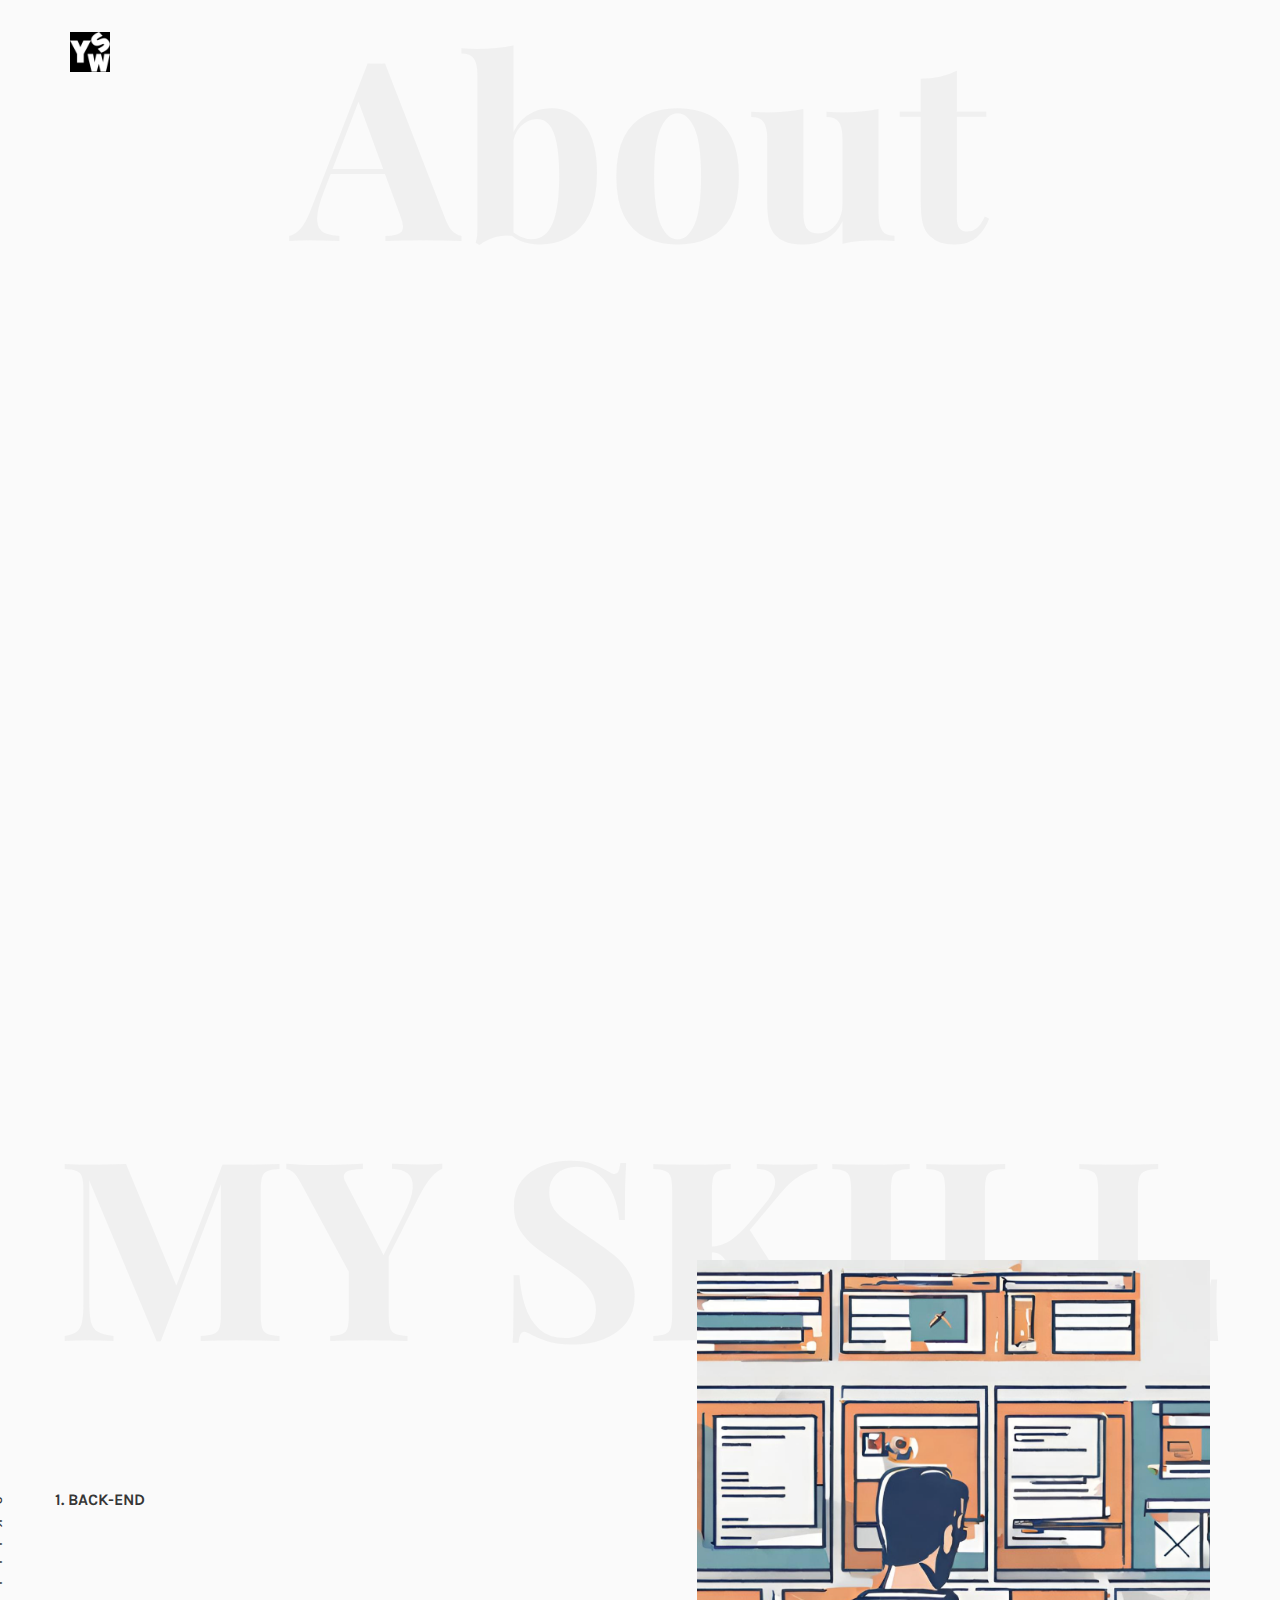
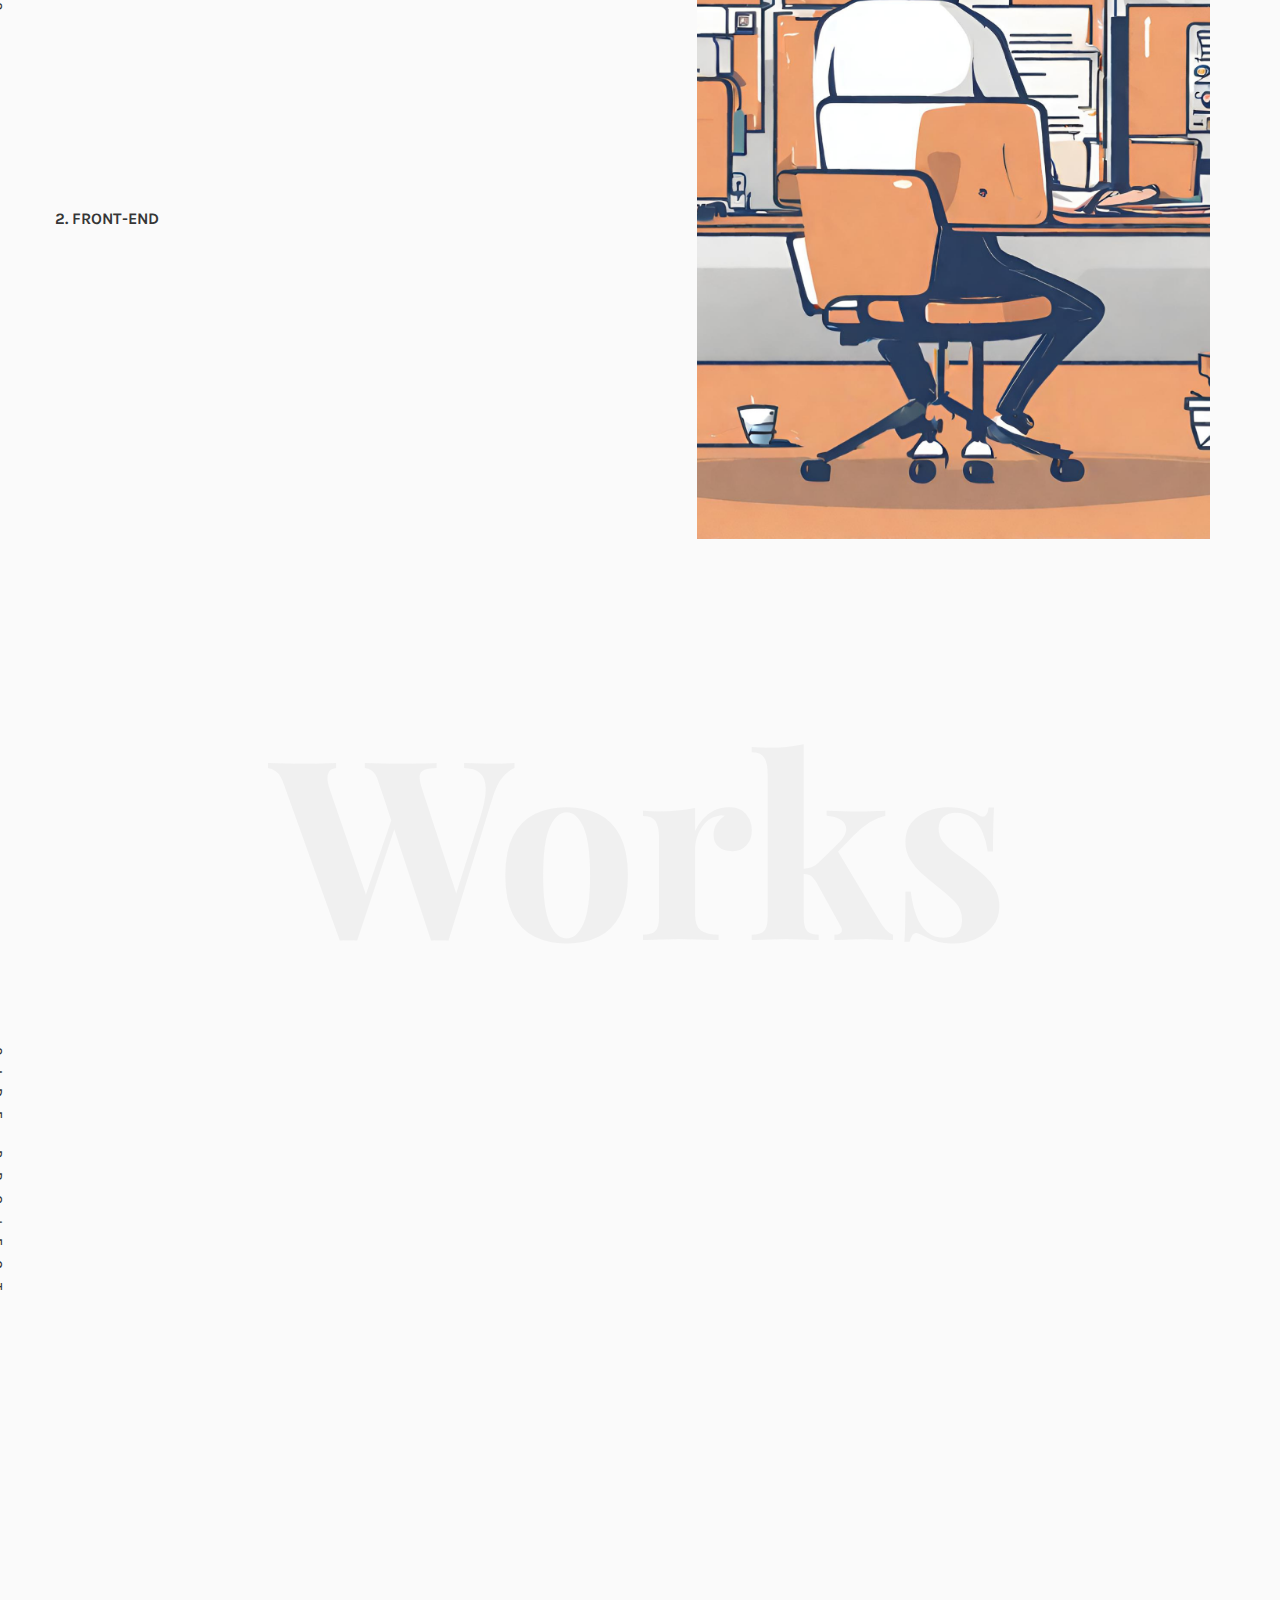
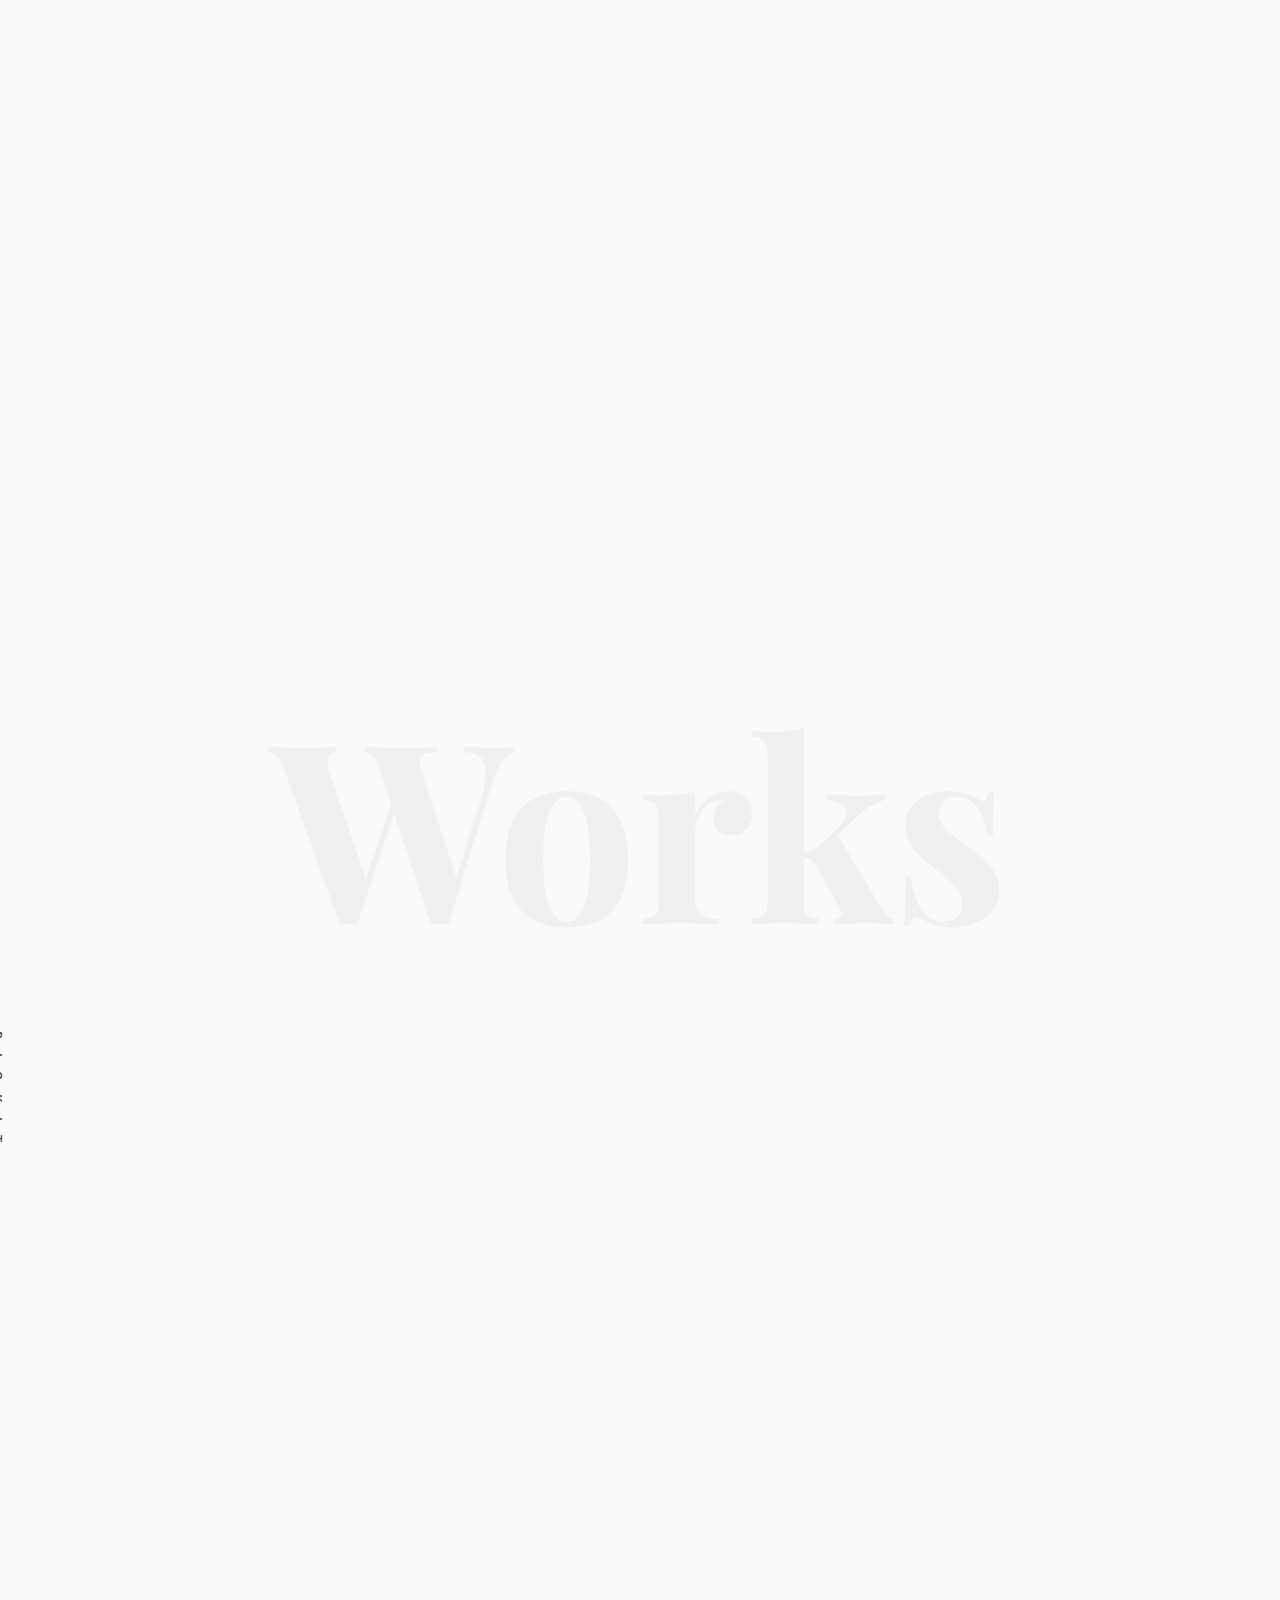
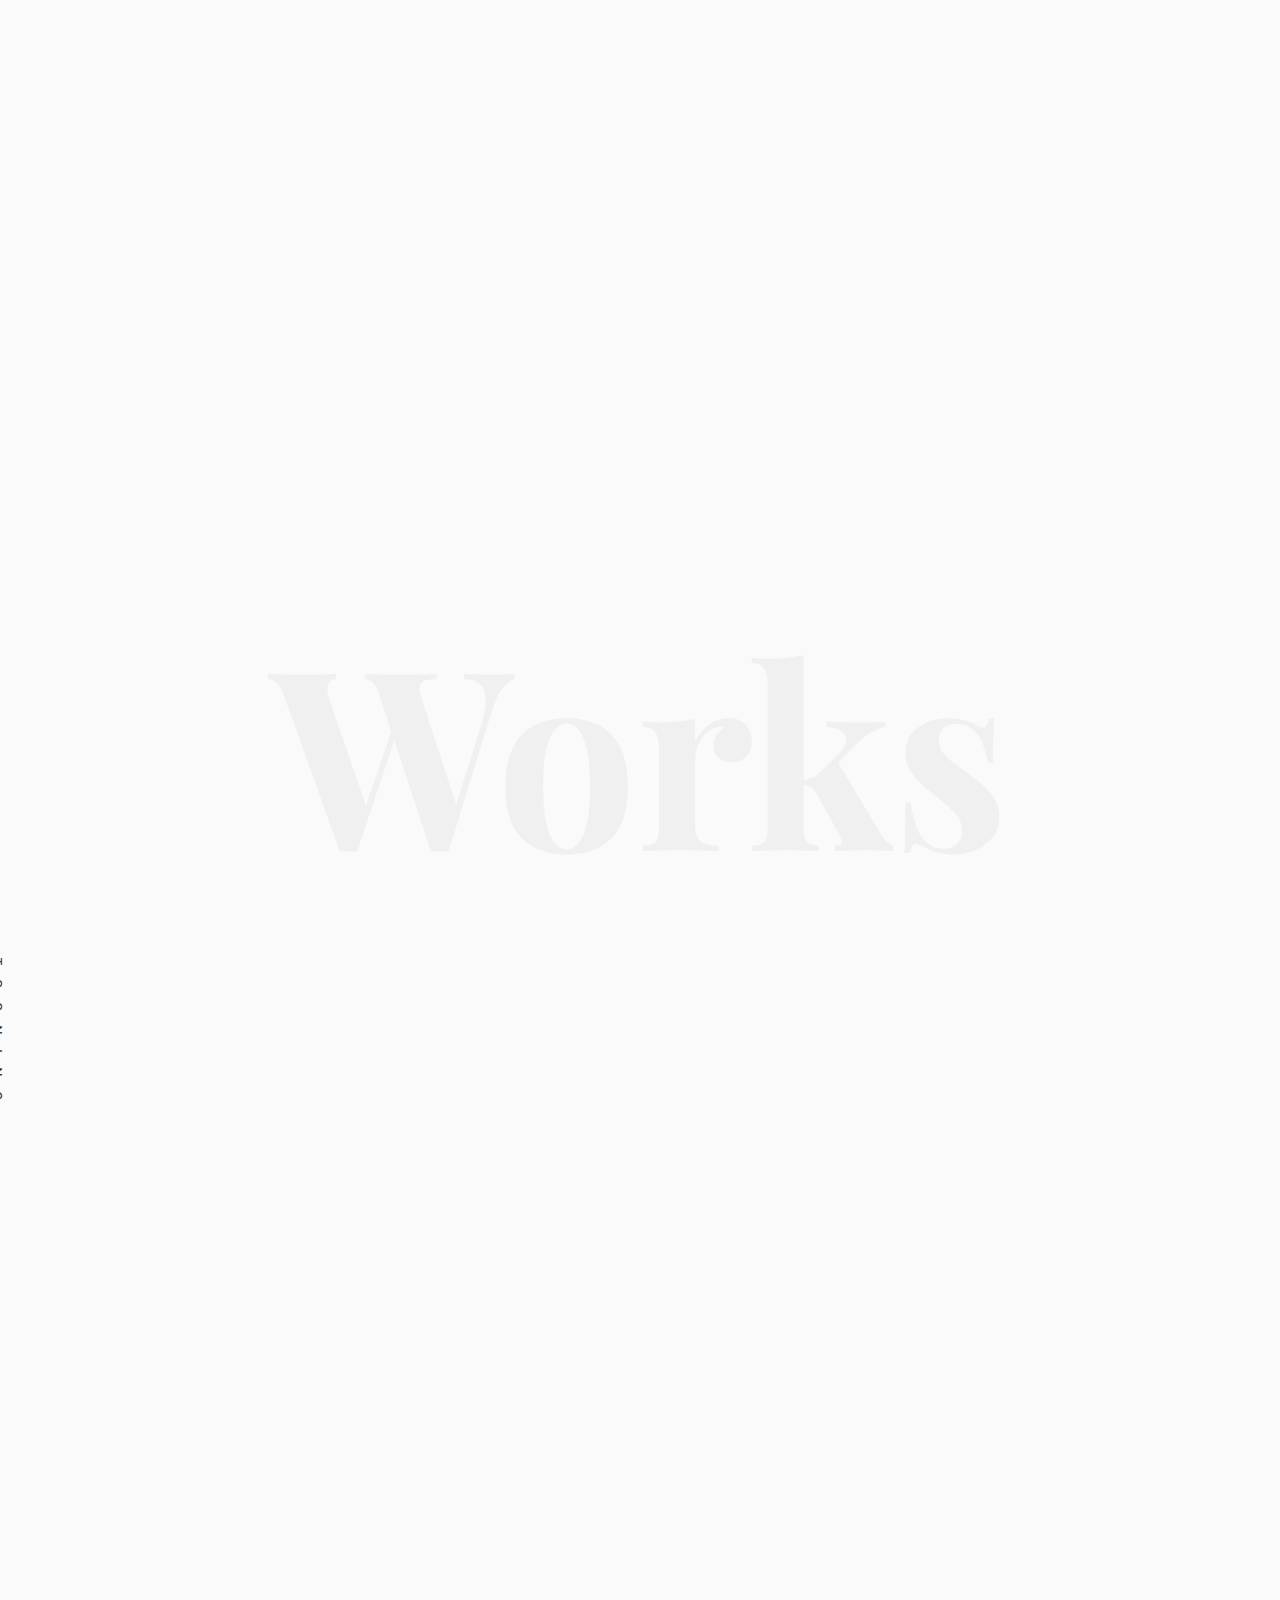
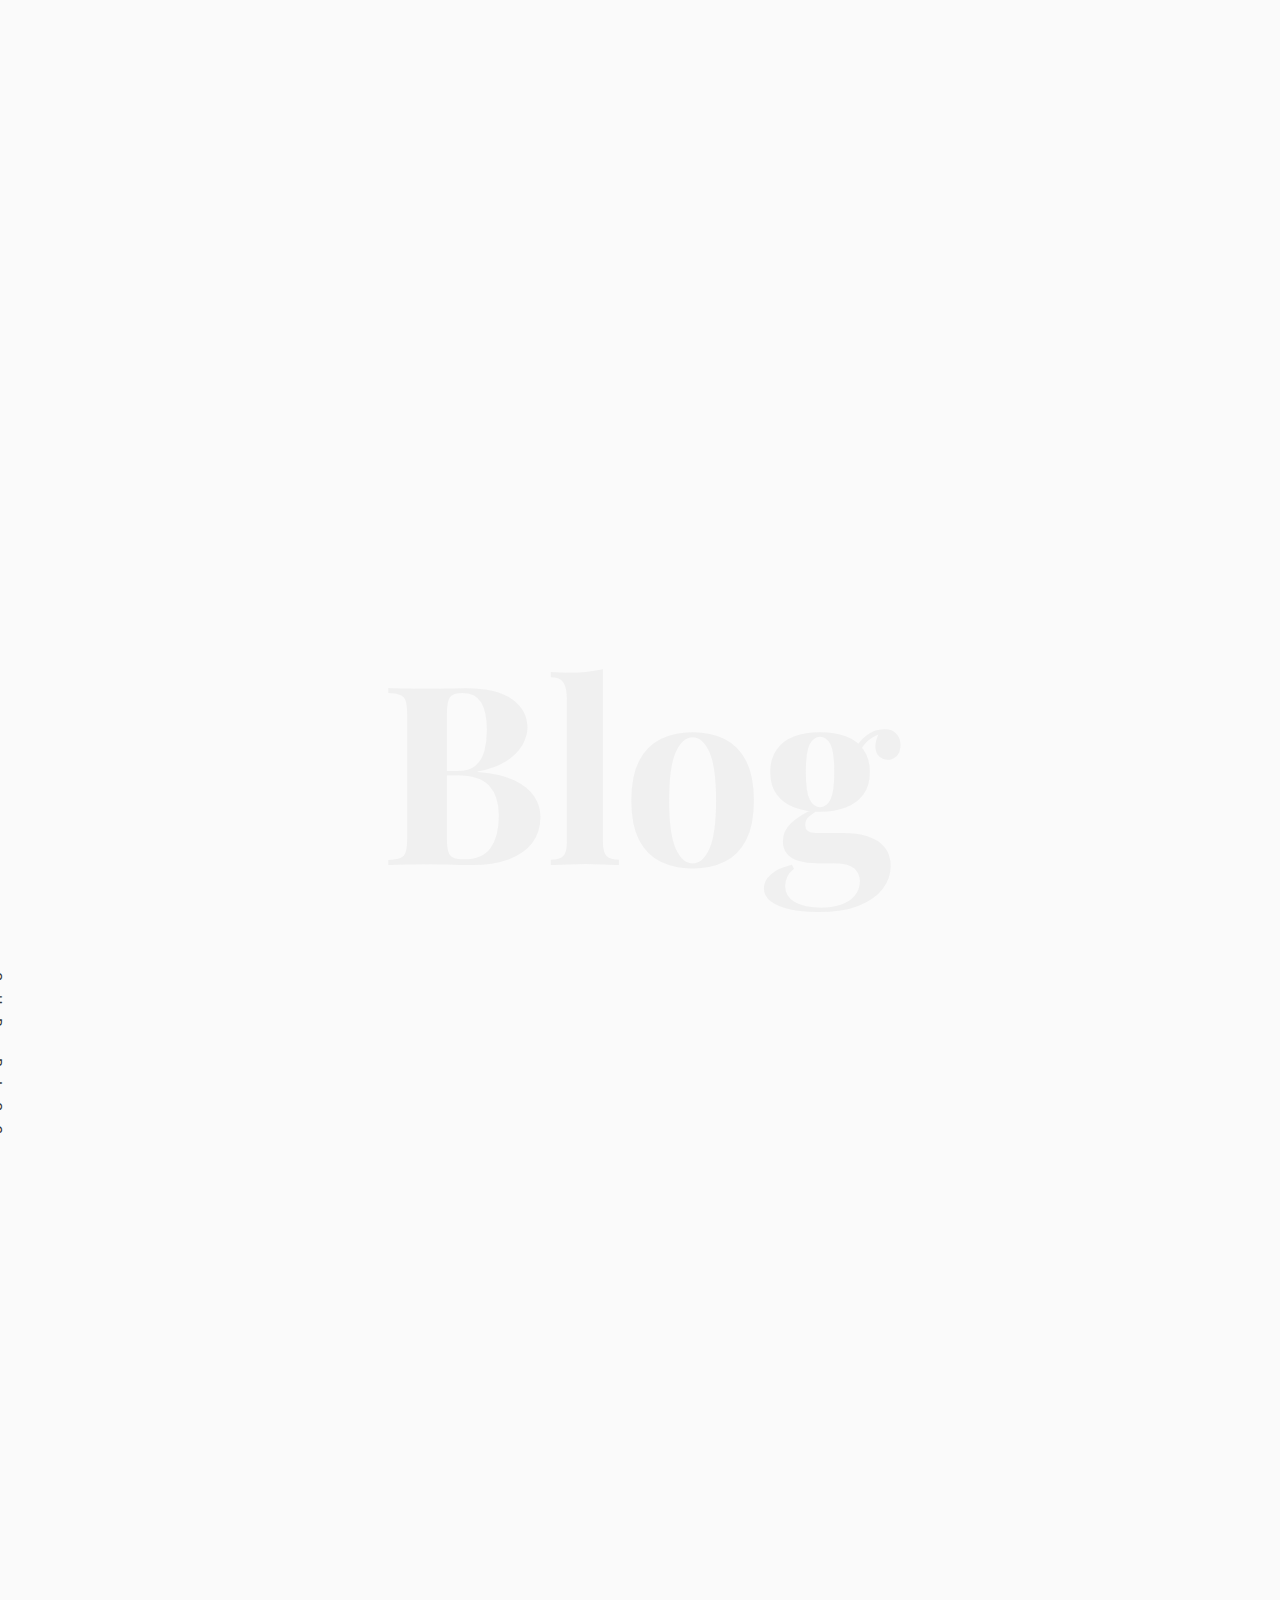
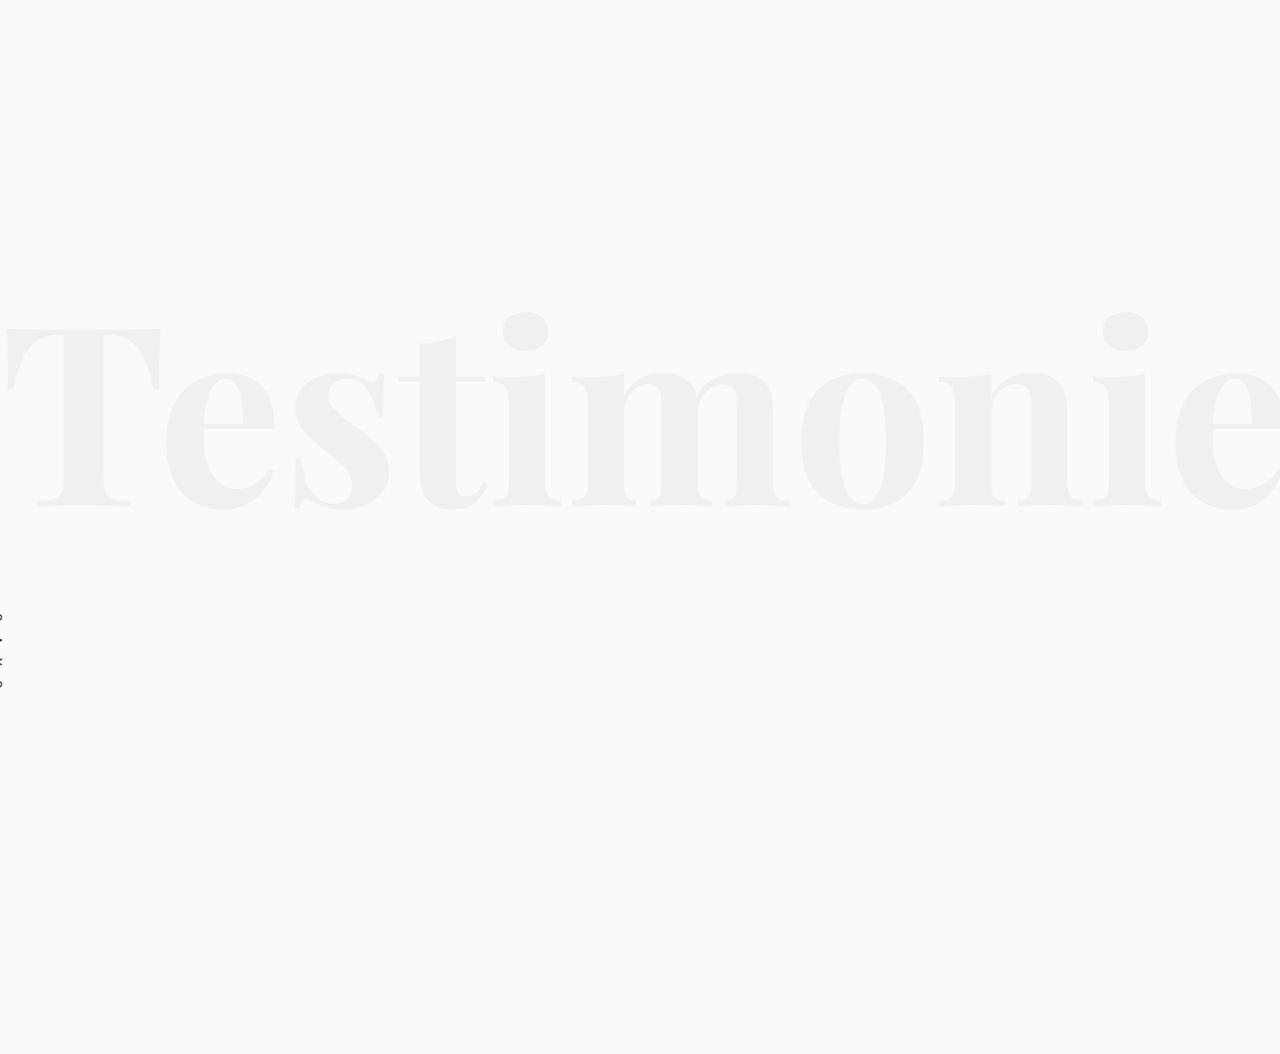
==== commit e9f9dd5c: "feat: tooning 마무리" ====
--- a/index.html
+++ b/index.html
@@ -278,7 +278,7 @@
 				<div class="row">
 					<div class="col-md-12 col-md-offset-0 text-center animate-box intro-heading">
 						<span>Carrer</span>
-						<h2>Pickit</h2>
+						<h2>PICKIT</h2>
 					</div>
 				</div>
 				<div class="row">
@@ -315,8 +315,57 @@
 			</div>
 		</div>
 
-
-
+		<div id="colorlib-carrer-tooning">
+			<div class="container">
+				<div class="row text-center">
+					<h2 class="bold">Works</h2>
+				</div>
+				<div class="row">
+					<div class="col-md-12 col-md-offset-0 text-center animate-box intro-heading">
+						<span>Carrer</span>
+						<h2>TOONING</h2>
+					</div>
+				</div>
+				<div class="row">
+					<div class="col-md-12">
+						<div class="rotate">
+							<h2 class="heading">Tooning</h2>
+						</div>
+					</div>
+				</div>
+				<div class="row">
+					<div class="col-md-12">
+						<div class="work-entry animate-box">
+							<div style="display: flex;align-content: center; justify-content: center; flex: 1; background-color: rgb(15,15,15)">
+								<a href="work_tooning.html" class="work-img" style="background-image: url(images/tooning.png); background-size: contain" >
+									<div class="display-t">
+										<div class="work-name" style="font-size: 20px;">
+											<div style="padding-top: 5px; padding-bottom: 5px;">
+												MORE TOONING >>
+											</div>
+										</div>
+									</div>
+								</a>
+							</div>
+
+							<div class="col-md-4 col-md-offset-4">
+								<div class="desc" style="margin-top: 10px">
+									<p>
+										“ Stories Change the World ”
+										<br/>
+										인공지능과 웹컨텐츠의 융합 및 개발하는 서비스입니다.
+										<br/>
+										다양한 캐릭터 • 다양한 요소를 통해 스토리를 창작해나아갈 수 있습니다.
+									</p>
+
+									<p class="read"><a href="work_tooning.html">More details</a></p>
+								</div>
+							</div>
+						</div>
+					</div>
+				</div>
+			</div>
+		</div>
 
 		<div id="colorlib-blog">
 			<div class="container">
--- a/css/style.css
+++ b/css/style.css
@@ -331,6 +331,7 @@
 #colorlib-contact,
 #colorlib-work,
 #colorlib-carrer,
+#colorlib-carrer-tooning,
 #colorlib-blog,
 #colorlib-testimony,
 #colorlib-progress,
@@ -344,6 +345,7 @@
     #colorlib-contact,
     #colorlib-work,
     #colorlib-carrer,
+    #colorlib-carrer-tooning,
     #colorlib-blog,
     #colorlib-testimony,
     #colorlib-progress,
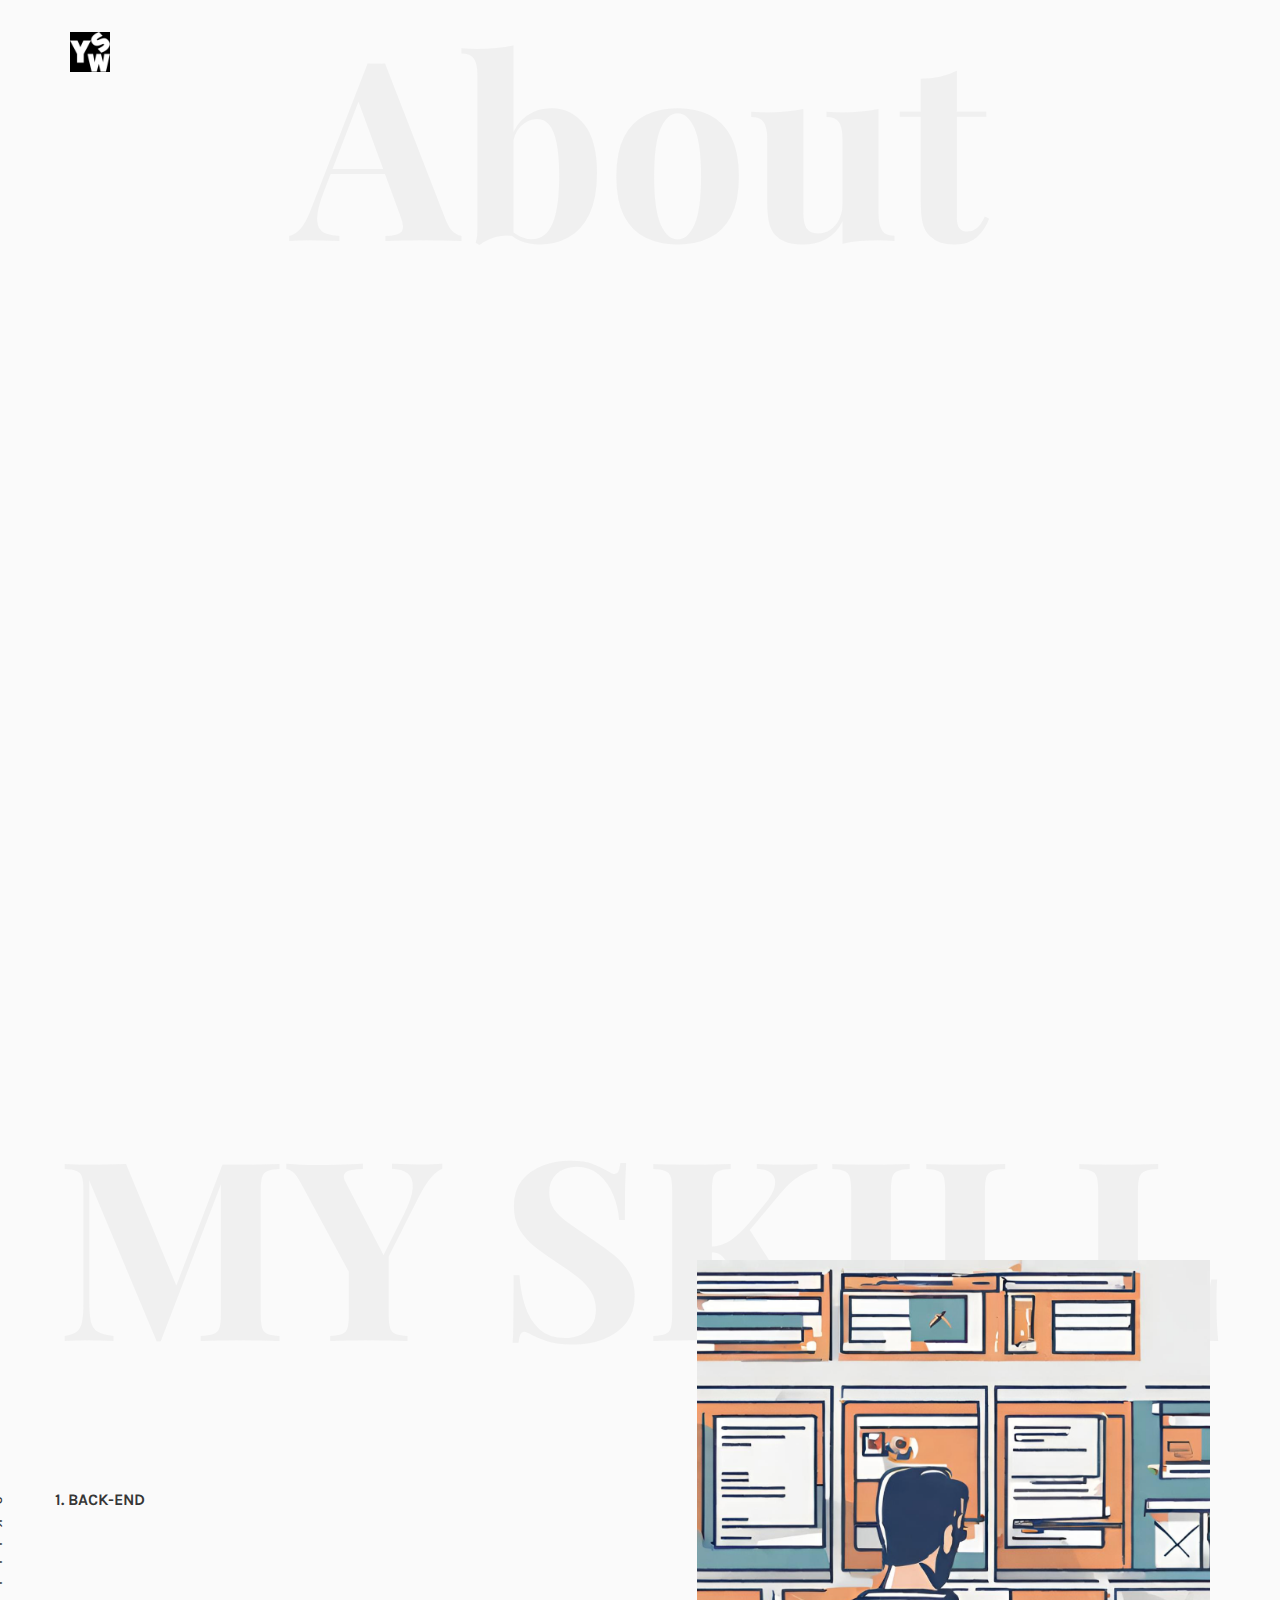
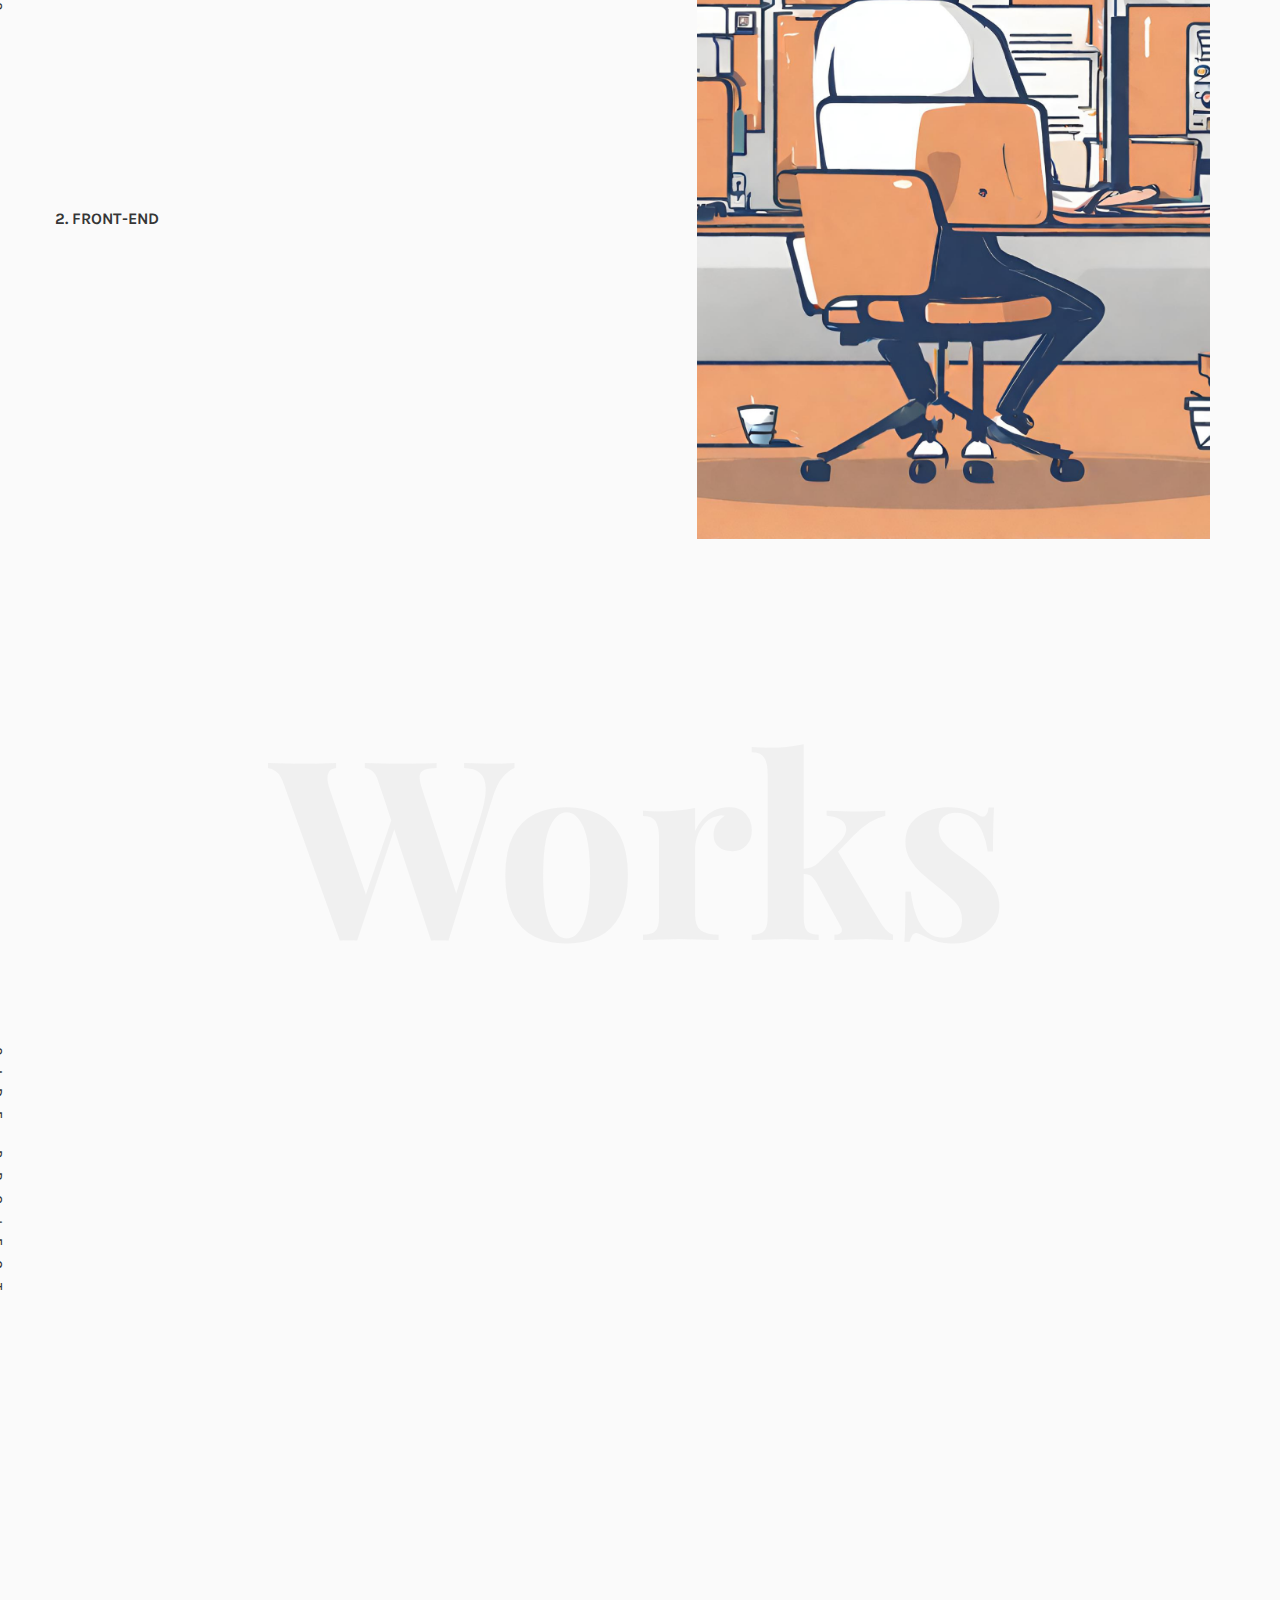
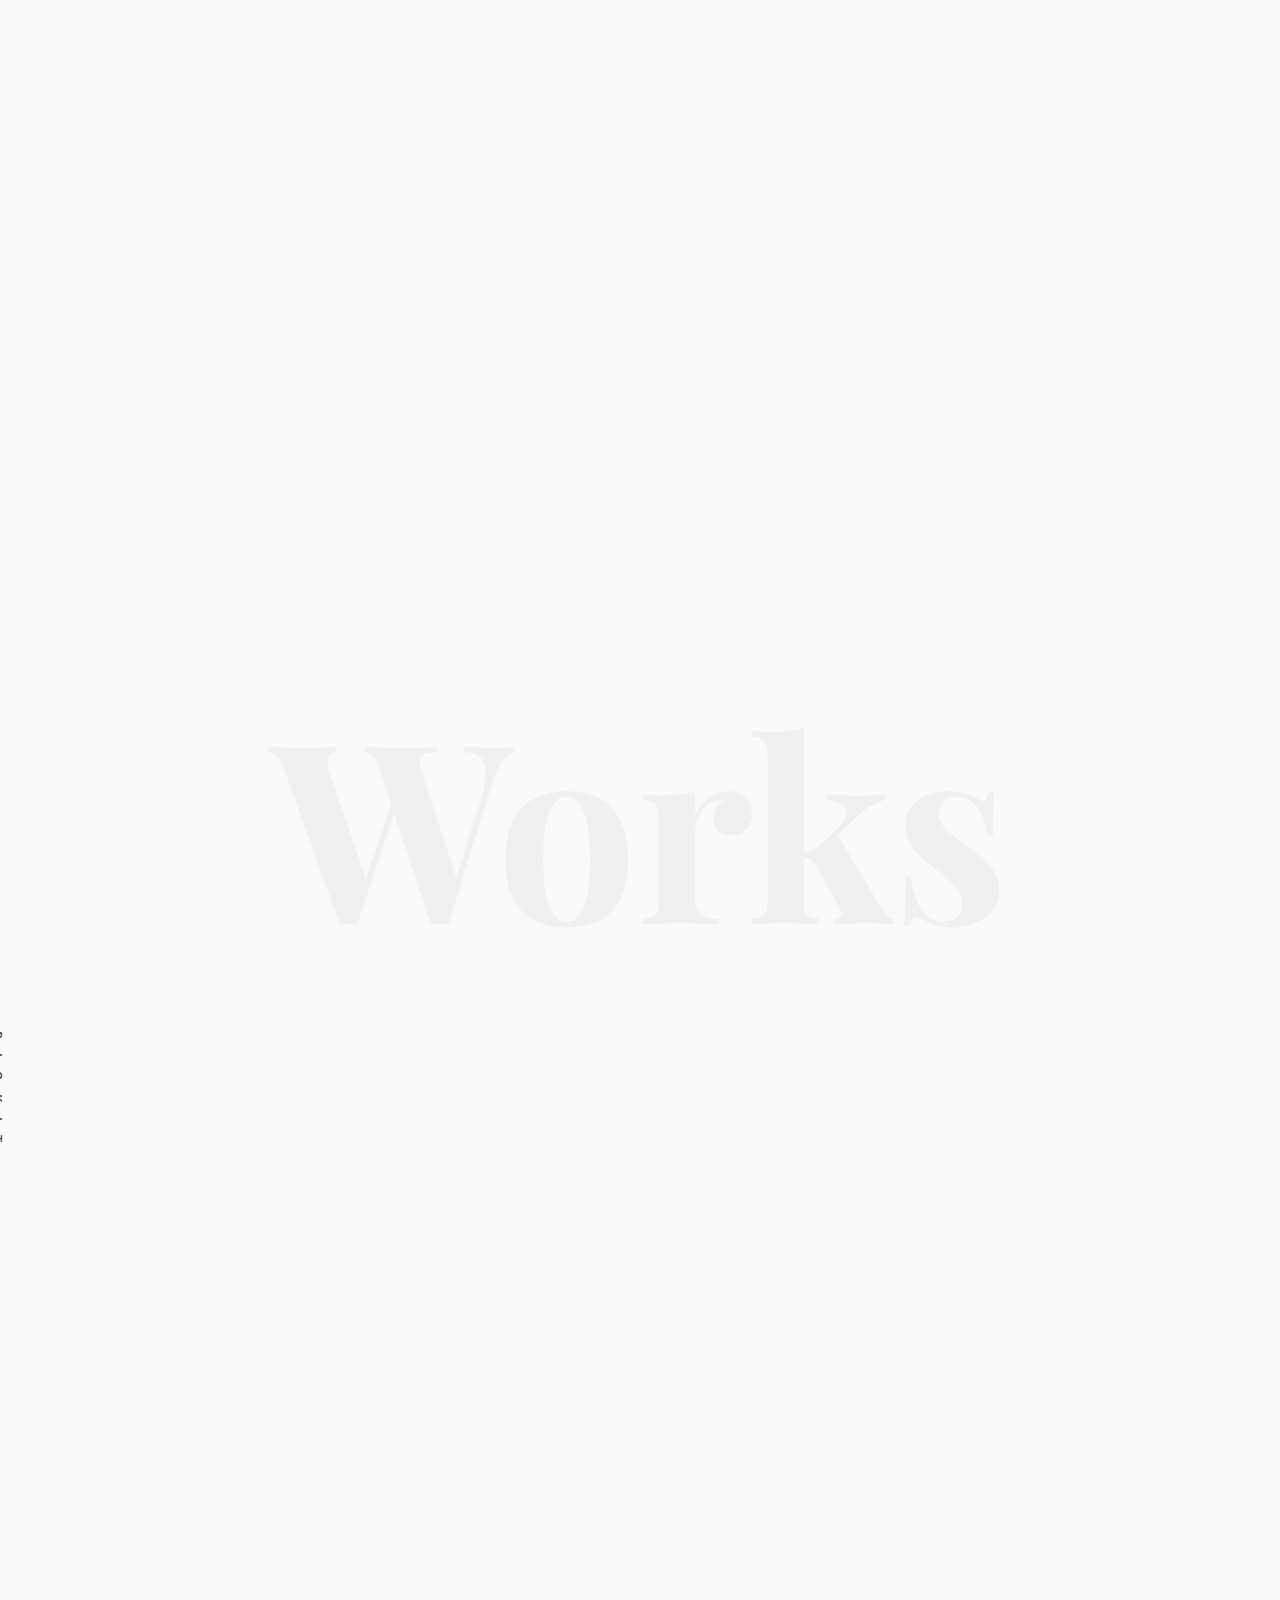
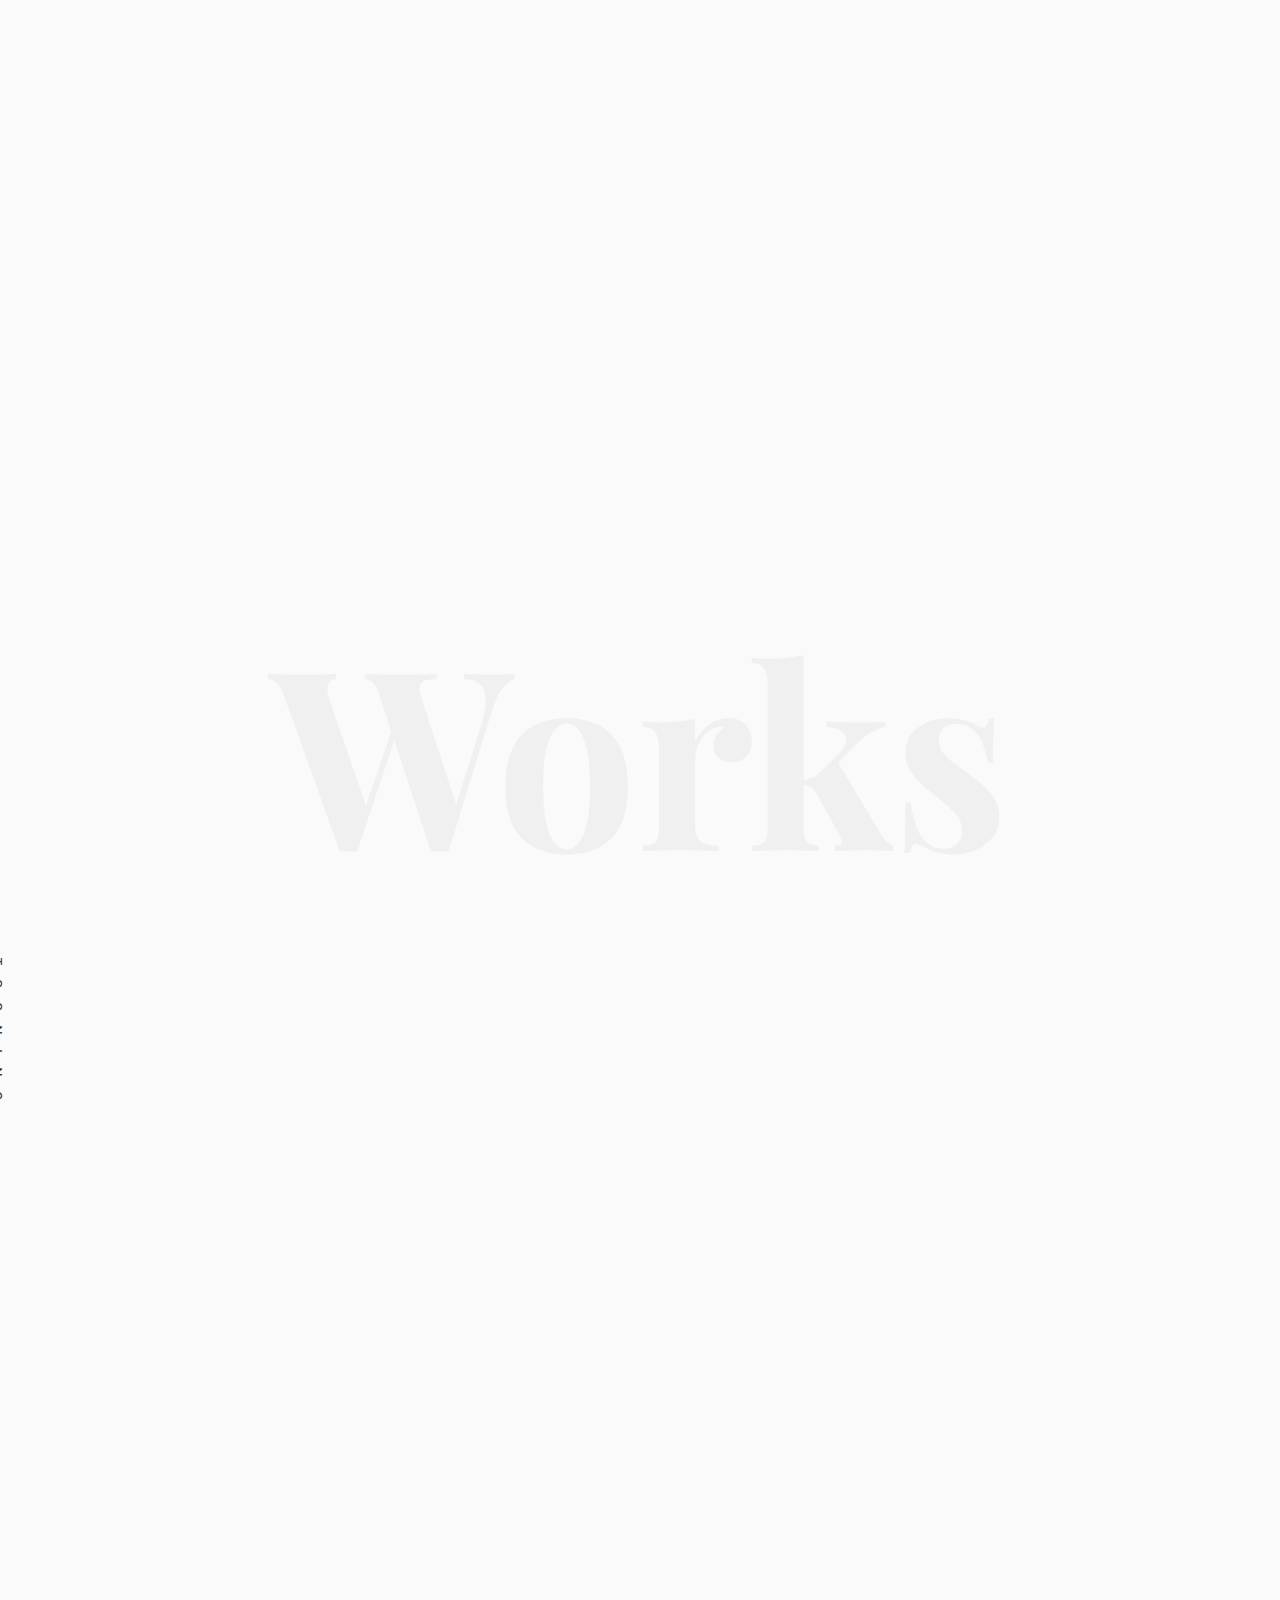
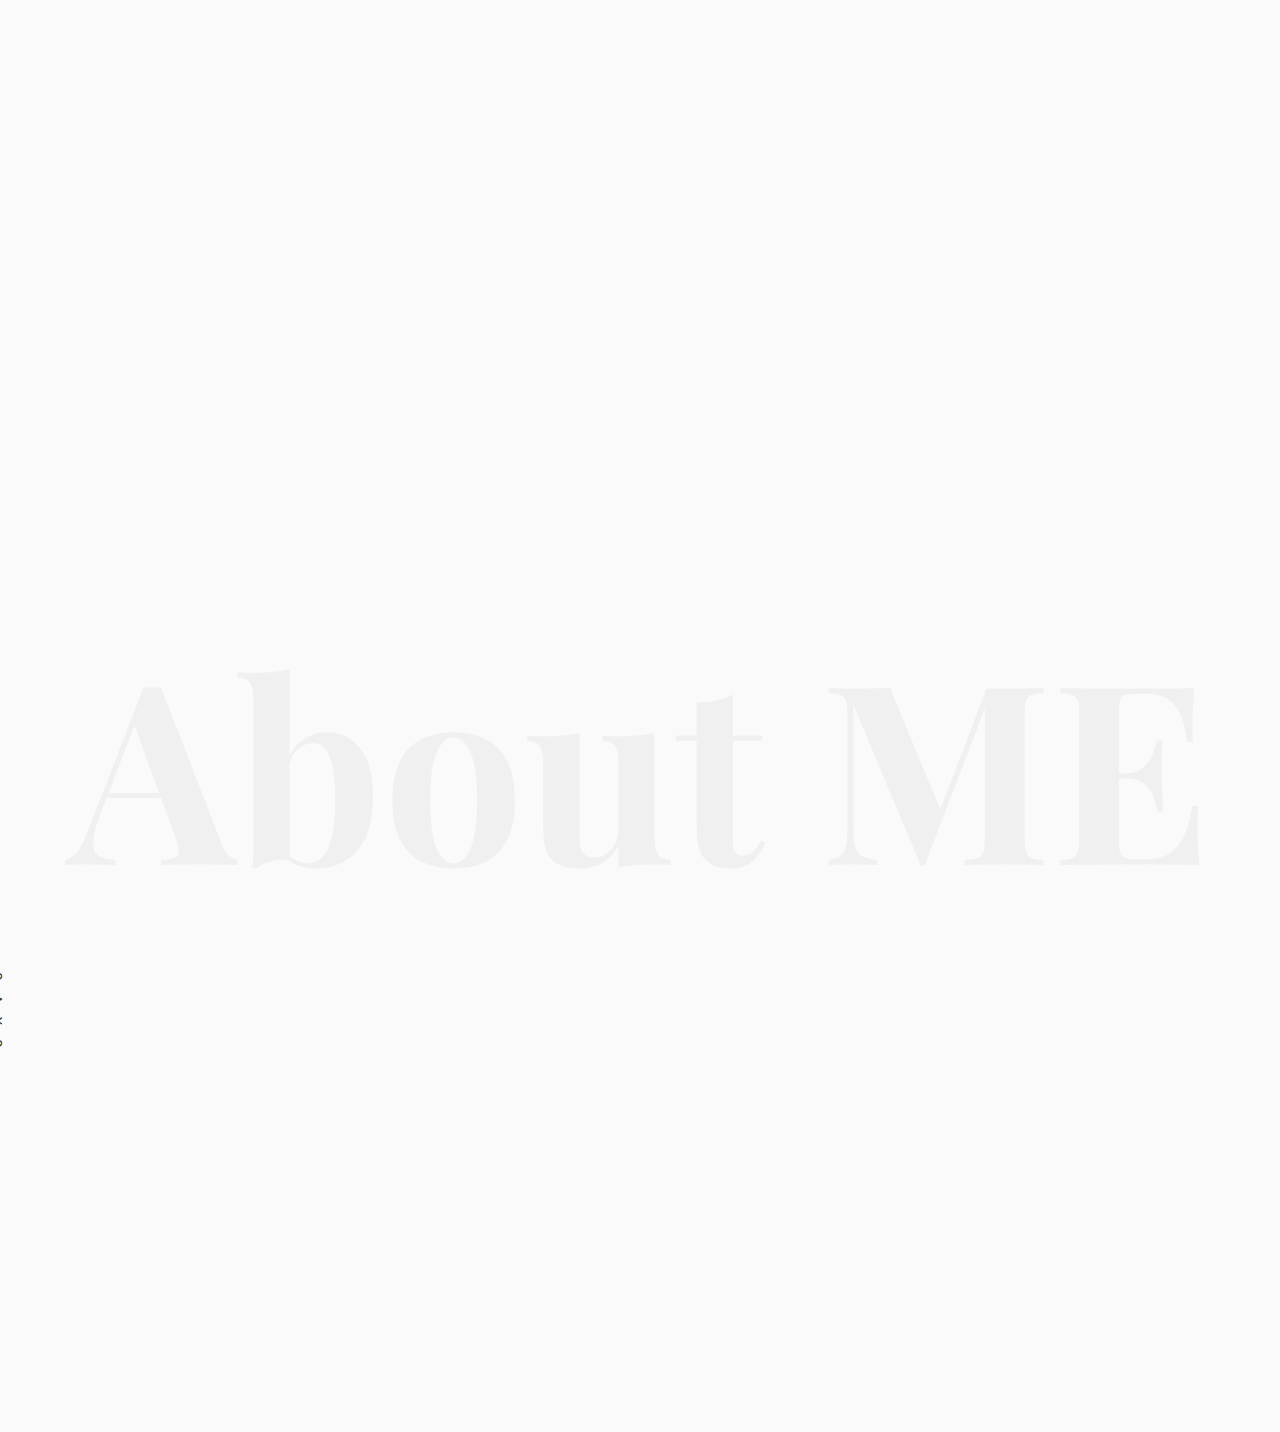
==== commit c299d5c9: "feat: 수정" ====
--- a/index.html
+++ b/index.html
@@ -119,14 +119,14 @@
 										<br/>
 										잠재성 - 꾸준한 학습 • 도전 그리고 성장
 										<br/>
-										이타심 - 유저를 위한 • 프런트를 위한 • 동료를 위한 • 함께하기 위한 노력
+										이타심 - 유저를 위한 • Front-End를 위한 • 동료와 함께하기 위한 노력
 										<br/>
 										진취성 - 개선을 위한 새로운 제안 및 실행을 통해 함께하는 성장
 									</div>
 									<br/>
 									<div>
-										아래의 내용을 통해 하나씩 증명해나아겠습니다.<br/>
-										부족한 부분은 항상 채우기 위해 노력하고 채워나아가겠습니다.
+										아래의 내용을 통해 하나씩 증명해 나가도록 하겠습니다.<br/>
+										부족한 부분을 항상 채우기 위해 노력하겠습니다.
 									</div>
 
 								</p>
@@ -137,7 +137,7 @@
 								<br/>
 								<p class="btn btn-primary btn-outline">Contact Me!</p>
 								<div class="align-center mb-1 mt-1">
-									<img class="git-logo" src="images/email.png"> havedream@naver.com
+									<img class="git-logo" src="images/email.png"> havedreamm@naver.com
 								</div>
 								<div class="align-center">
 									<img class="git-logo" src="images/phone.png"> 010-3841-6401
@@ -367,94 +367,94 @@
 			</div>
 		</div>
 
-		<div id="colorlib-blog">
+<!--		<div id="colorlib-blog">-->
+<!--			<div class="container">-->
+<!--				<div class="row text-center">-->
+<!--					<h2 class="bold">Blog</h2>-->
+<!--				</div>-->
+<!--				<div class="row">-->
+<!--					<div class="col-md-12 col-md-offset-0 text-center animate-box intro-heading">-->
+<!--						<span>Blog</span>-->
+<!--						<h2>Read Our Case</h2>-->
+<!--					</div>-->
+<!--				</div>-->
+<!--				<div class="row">-->
+<!--					<div class="col-md-12">-->
+<!--						<div class="rotate">-->
+<!--							<h2 class="heading">Our Blog</h2>-->
+<!--						</div>-->
+<!--					</div>-->
+<!--				</div>-->
+<!--				<div class="row animate-box">-->
+<!--					<div class="owl-carousel1">-->
+<!--						<div class="item">-->
+<!--							<div class="col-md-12">-->
+<!--								<div class="article">-->
+<!--									<a href="blog.html" class="blog-img">-->
+<!--										<img class="img-responsive" src="images/img-1.jpg" alt="html5 bootstrap by colorlib.com">-->
+<!--										<div class="overlay"></div>-->
+<!--										<div class="link">-->
+<!--											<span class="read">Read more</h2>-->
+<!--										</div>-->
+<!--									</a>-->
+<!--									<div class="desc">-->
+<!--										<span class="meta">15, Feb 2018</span>-->
+<!--										<h2><a href="blog.html">A Japanese Constellation</a></h2>-->
+<!--										<p>When she reached the first hills of the Italic Mountains, she had a last view back on the skyline of her hometown Bookmarksgrove</p>-->
+<!--									</div>-->
+<!--								</div>-->
+<!--							</div>-->
+<!--						</div>-->
+<!--						<div class="item">-->
+<!--							<div class="col-md-12">-->
+<!--								<div class="article">-->
+<!--									<a href="blog.html" class="blog-img">-->
+<!--										<img class="img-responsive" src="images/img-2.jpg" alt="html5 bootstrap by colorlib.com">-->
+<!--										<div class="overlay"></div>-->
+<!--										<div class="link">-->
+<!--											<span class="read">Read more</h2>-->
+<!--										</div>-->
+<!--									</a>-->
+<!--									<div class="desc">-->
+<!--										<span class="meta">15, Feb 2018</span>-->
+<!--										<h2><a href="blog.html">A Japanese Constellation</a></h2>-->
+<!--										<p>When she reached the first hills of the Italic Mountains, she had a last view back on the skyline of her hometown Bookmarksgrove</p>-->
+<!--									</div>-->
+<!--								</div>-->
+<!--							</div>-->
+<!--						</div>-->
+<!--						<div class="item">-->
+<!--							<div class="col-md-12">-->
+<!--								<div class="article">-->
+<!--									<a href="blog.html" class="blog-img">-->
+<!--										<img class="img-responsive" src="images/img-3.jpg" alt="html5 bootstrap by colorlib.com">-->
+<!--										<div class="overlay"></div>-->
+<!--										<div class="link">-->
+<!--											<span class="read">Read more</h2>-->
+<!--										</div>-->
+<!--									</a>-->
+<!--									<div class="desc">-->
+<!--										<span class="meta">15, Feb 2018</span>-->
+<!--										<h2><a href="blog.html">A Japanese Constellation</a></h2>-->
+<!--										<p>When she reached the first hills of the Italic Mountains, she had a last view back on the skyline of her hometown Bookmarksgrove</p>-->
+<!--									</div>-->
+<!--								</div>-->
+<!--							</div>-->
+<!--						</div>-->
+<!--					</div>-->
+<!--				</div>-->
+<!--			</div>-->
+<!--		</div>-->
+
+		<div id="colorlib-testimony">
 			<div class="container">
 				<div class="row text-center">
-					<h2 class="bold">Blog</h2>
+					<h2 class="bold">About ME</h2>
 				</div>
 				<div class="row">
 					<div class="col-md-12 col-md-offset-0 text-center animate-box intro-heading">
-						<span>Blog</span>
-						<h2>Read Our Case</h2>
-					</div>
-				</div>
-				<div class="row">
-					<div class="col-md-12">
-						<div class="rotate">
-							<h2 class="heading">Our Blog</h2>
-						</div>
-					</div>
-				</div>
-				<div class="row animate-box">
-					<div class="owl-carousel1">
-						<div class="item">
-							<div class="col-md-12">
-								<div class="article">
-									<a href="blog.html" class="blog-img">
-										<img class="img-responsive" src="images/img-1.jpg" alt="html5 bootstrap by colorlib.com">
-										<div class="overlay"></div>
-										<div class="link">
-											<span class="read">Read more</h2>
-										</div>
-									</a>
-									<div class="desc">
-										<span class="meta">15, Feb 2018</span>
-										<h2><a href="blog.html">A Japanese Constellation</a></h2>
-										<p>When she reached the first hills of the Italic Mountains, she had a last view back on the skyline of her hometown Bookmarksgrove</p>
-									</div>
-								</div>
-							</div>
-						</div>
-						<div class="item">
-							<div class="col-md-12">
-								<div class="article">
-									<a href="blog.html" class="blog-img">
-										<img class="img-responsive" src="images/img-2.jpg" alt="html5 bootstrap by colorlib.com">
-										<div class="overlay"></div>
-										<div class="link">
-											<span class="read">Read more</h2>
-										</div>
-									</a>
-									<div class="desc">
-										<span class="meta">15, Feb 2018</span>
-										<h2><a href="blog.html">A Japanese Constellation</a></h2>
-										<p>When she reached the first hills of the Italic Mountains, she had a last view back on the skyline of her hometown Bookmarksgrove</p>
-									</div>
-								</div>
-							</div>
-						</div>
-						<div class="item">
-							<div class="col-md-12">
-								<div class="article">
-									<a href="blog.html" class="blog-img">
-										<img class="img-responsive" src="images/img-3.jpg" alt="html5 bootstrap by colorlib.com">
-										<div class="overlay"></div>
-										<div class="link">
-											<span class="read">Read more</h2>
-										</div>
-									</a>
-									<div class="desc">
-										<span class="meta">15, Feb 2018</span>
-										<h2><a href="blog.html">A Japanese Constellation</a></h2>
-										<p>When she reached the first hills of the Italic Mountains, she had a last view back on the skyline of her hometown Bookmarksgrove</p>
-									</div>
-								</div>
-							</div>
-						</div>
-					</div>
-				</div>
-			</div>
-		</div>
-
-		<div id="colorlib-testimony">
-			<div class="container">
-				<div class="row text-center">
-					<h2 class="bold">Testimonies</h2>
-				</div>
-				<div class="row">
-					<div class="col-md-12 col-md-offset-0 text-center animate-box intro-heading">
-						<span>Testimonies</span>
-						<h2>Clients Says</h2>
+						<span>Back-End Engineer</span>
+						<h2><b>유상원</b></h2>
 					</div>
 				</div>
 				<div class="row">
@@ -465,13 +465,14 @@
 					</div>
 				</div>
 				<div class="row animate-box">
+
 					<div class="owl-carousel">
 						<div class="item">
 							<div class="col-md-12 text-center">
 								<div class="testimony">
 									<blockquote>
-										<p>"A small river named Duden flows by their place and supplies it with the necessary regelialia.</p>
-										<span>" &mdash; George Brooks</span>
+										<p><b>Past</b></p>
+										<p>" 4년간 IT스타트업에 종사하며,<br/>사람들과의 소통 • 문제해결 능력을 성장시켰습니다. "</p>
 									</blockquote>
 								</div>
 							</div>
@@ -480,8 +481,8 @@
 							<div class="col-md-12 text-center">
 								<div class="testimony">
 									<blockquote>
-										<p>"Even the all-powerful Pointing has no control about the blind texts it is an almost unorthographic life One day however a small line of blind text by the name of Lorem Ipsum decided to leave for the far World of Grammar.</p>
-										<span>" &mdash; Daniel Foster</span>
+										<p><b>Present</b></p>
+										<p>" 모든 일에 최선을 다하며, 끊임없는 학습과 도전을 기반으로<br/>함께 일하고 싶은 사람으로써 성장중입니다. "</p>
 									</blockquote>
 								</div>
 							</div>
@@ -490,8 +491,8 @@
 							<div class="col-md-12 text-center">
 								<div class="testimony">
 									<blockquote>
-										<p>"When she reached the first hills of the Italic Mountains, she had a last view back on the skyline of her hometown Bookmarksgrove</p>
-										<span>" &mdash; Liam Jenkins</span>
+										<p><b>Future</b></p>
+										<p>" 과거보단 현재, 현재보단 미래를 위해 앞으로 나아가는 방향을 제시하고, 수렴하고 성장하겠습니다. "</p>
 									</blockquote>
 								</div>
 							</div>
@@ -500,6 +501,7 @@
 				</div>
 			</div>
 		</div>
+		<div style="margin-bottom: 20px"></div>
 	</div>
 
 	<!-- jQuery -->
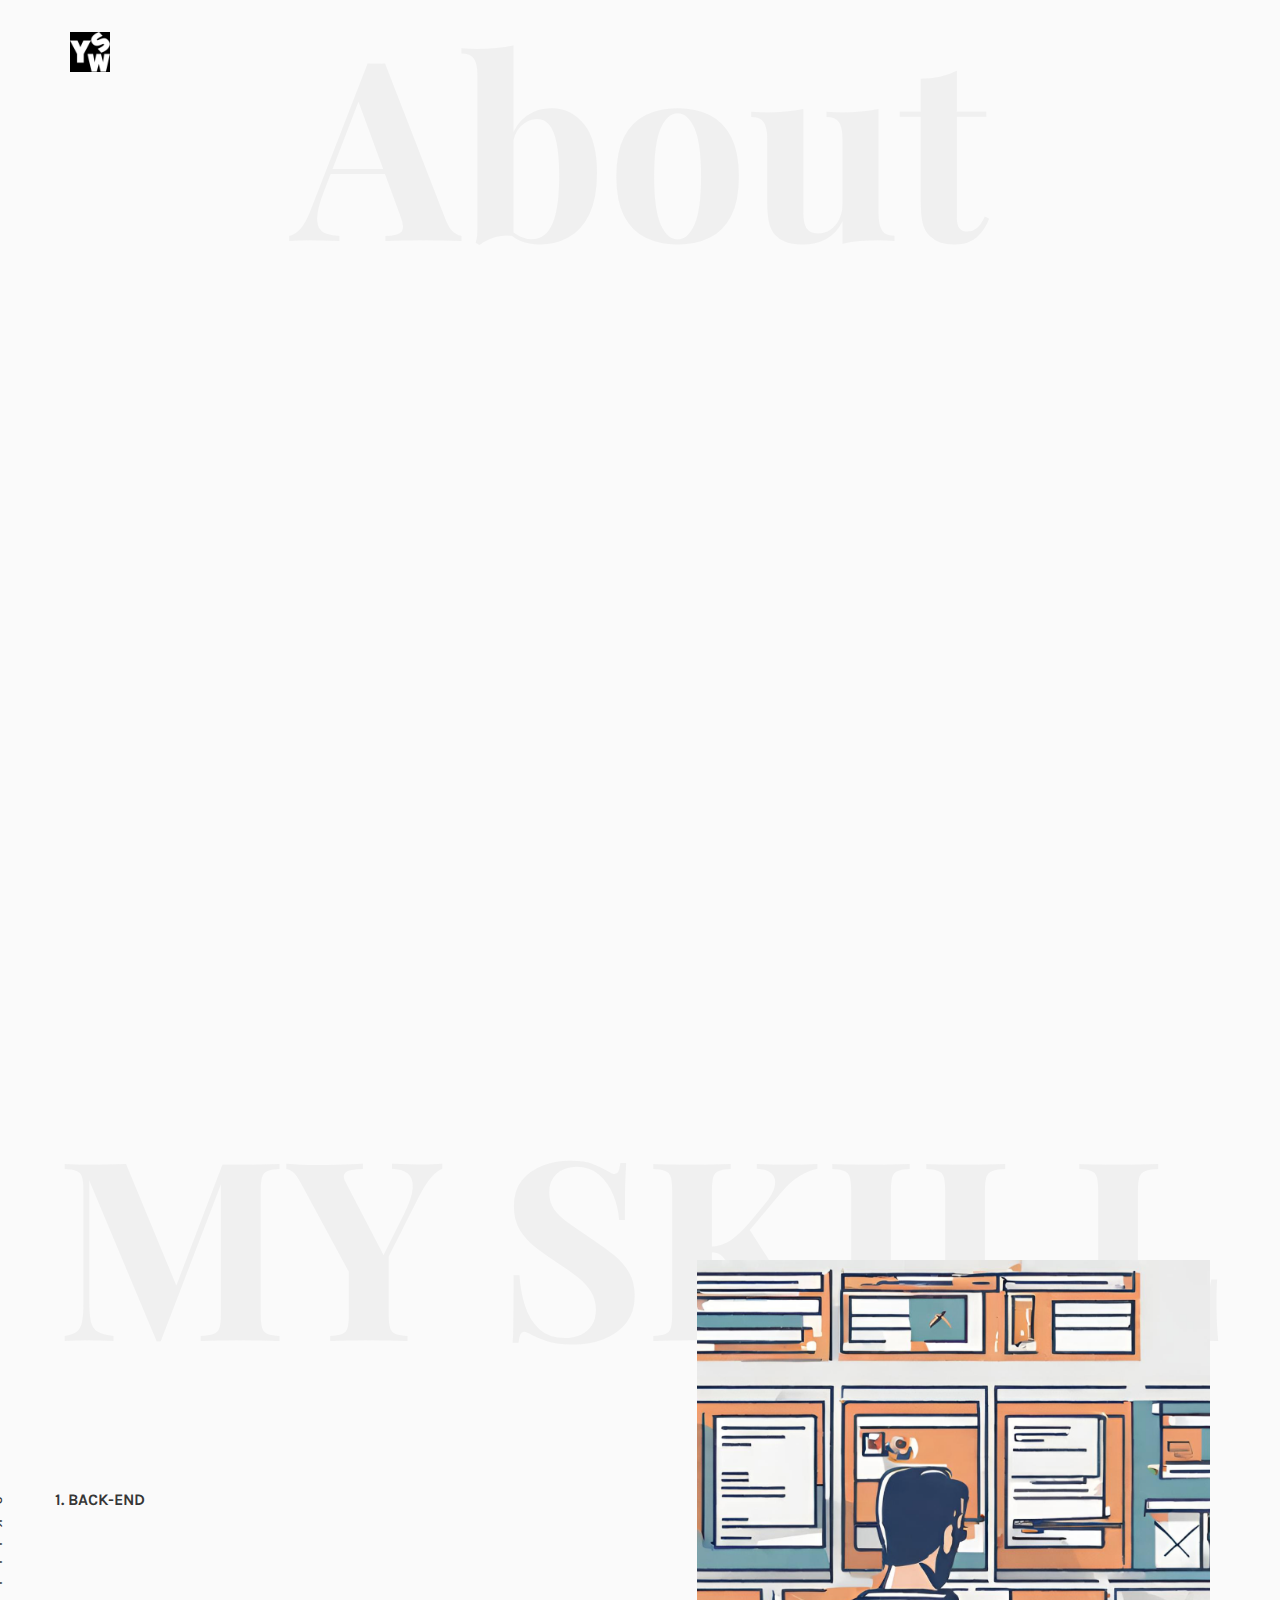
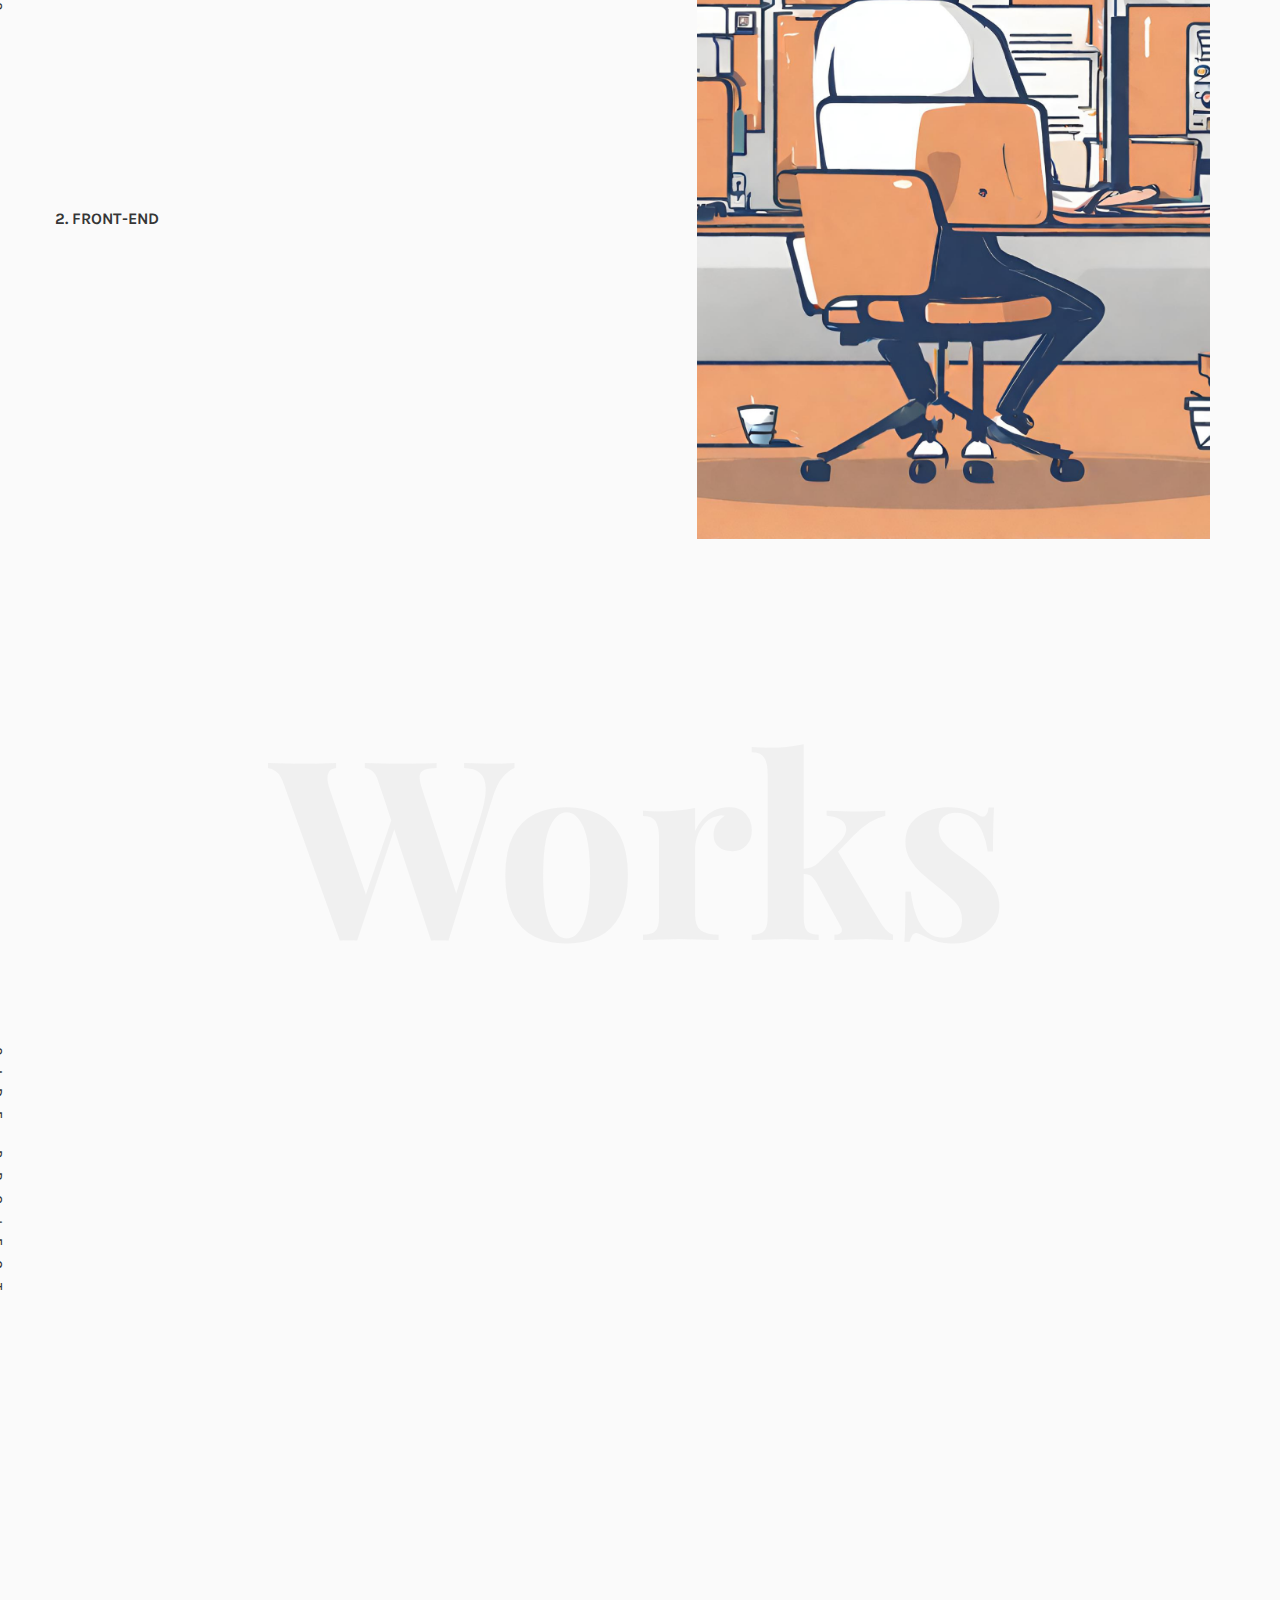
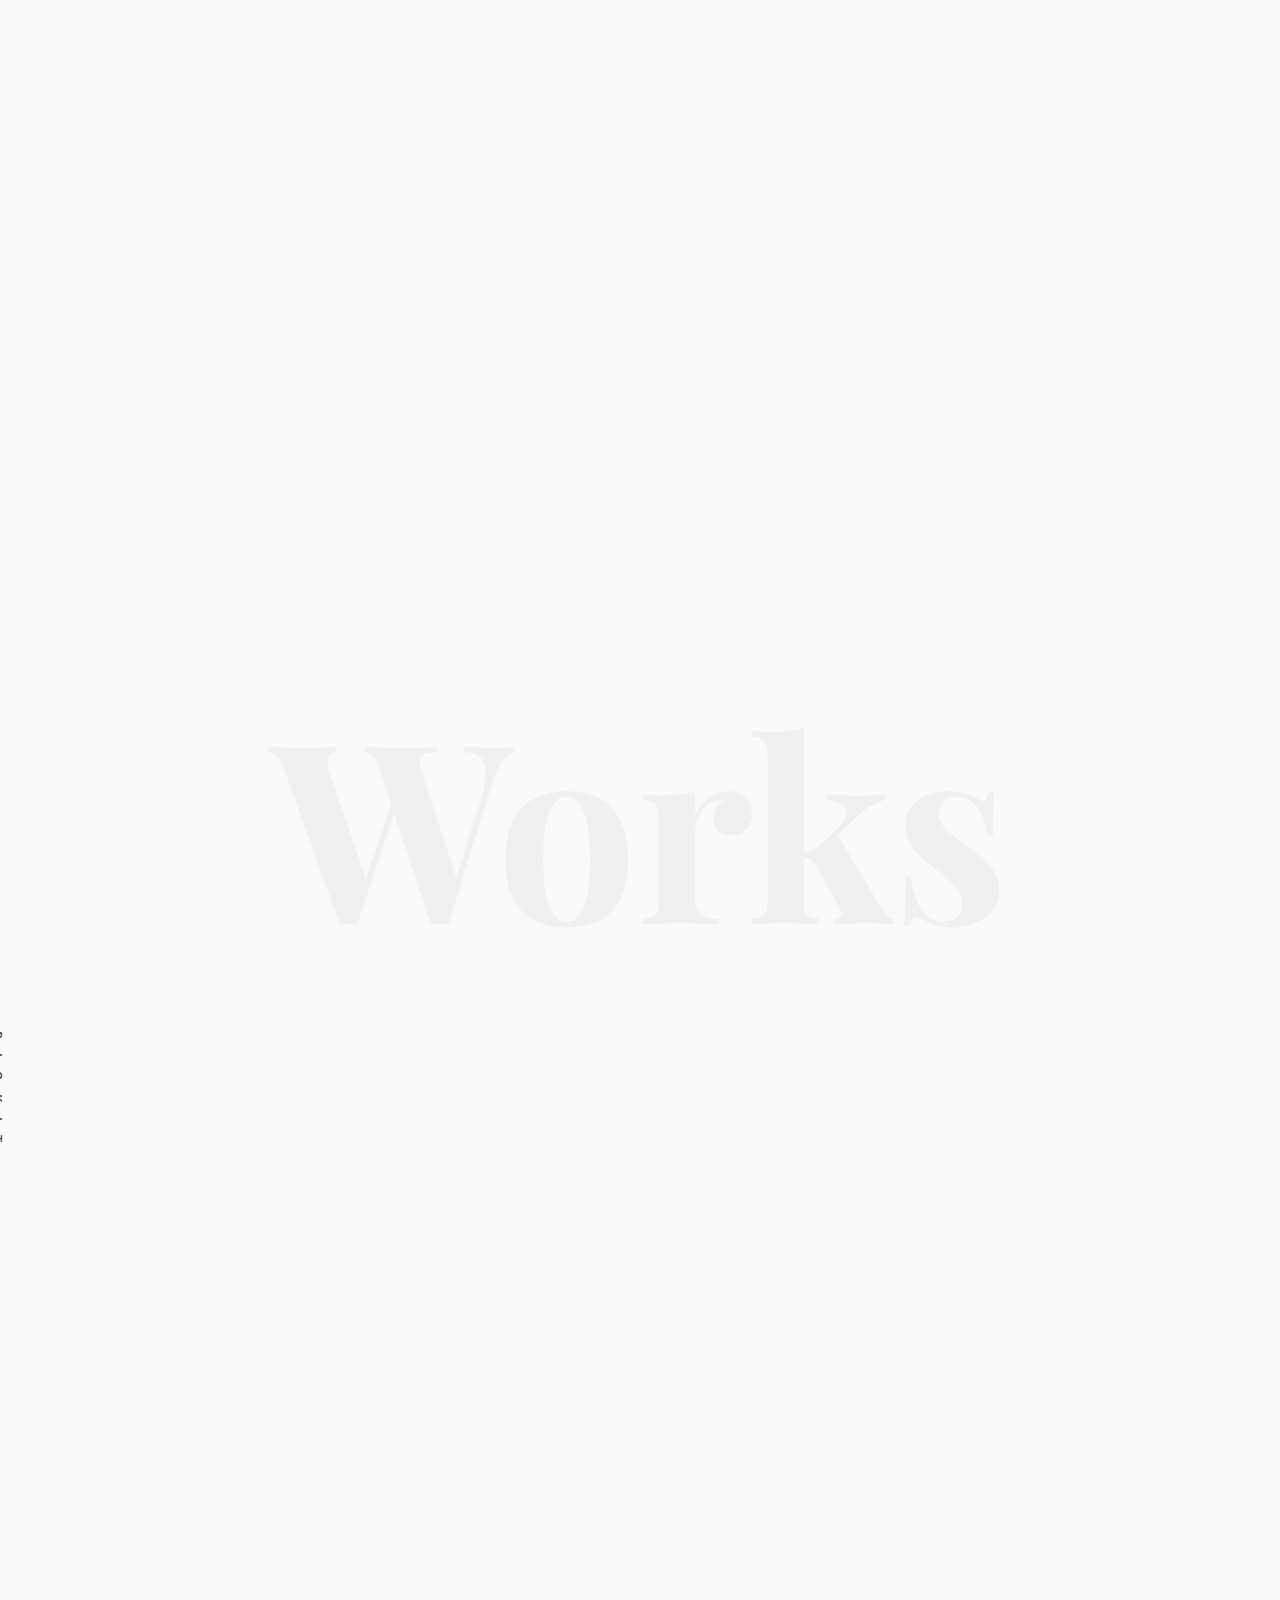
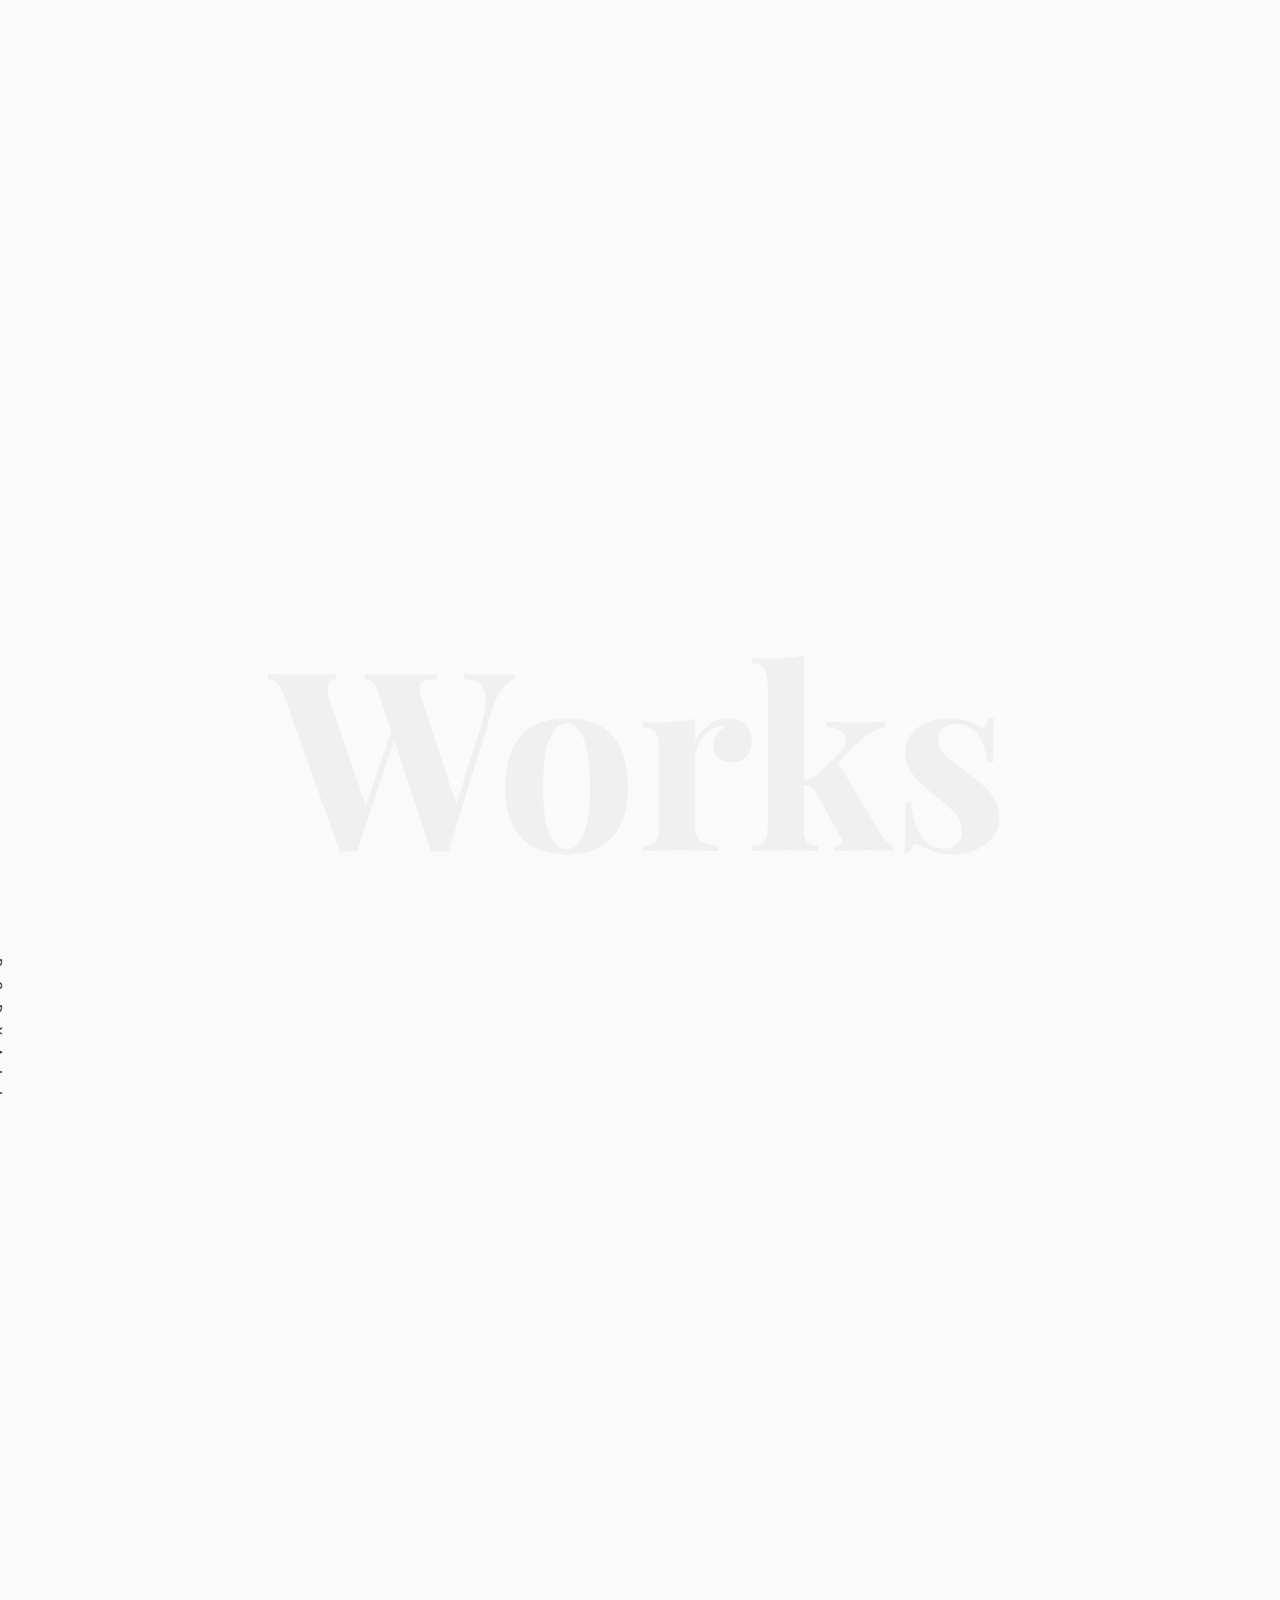
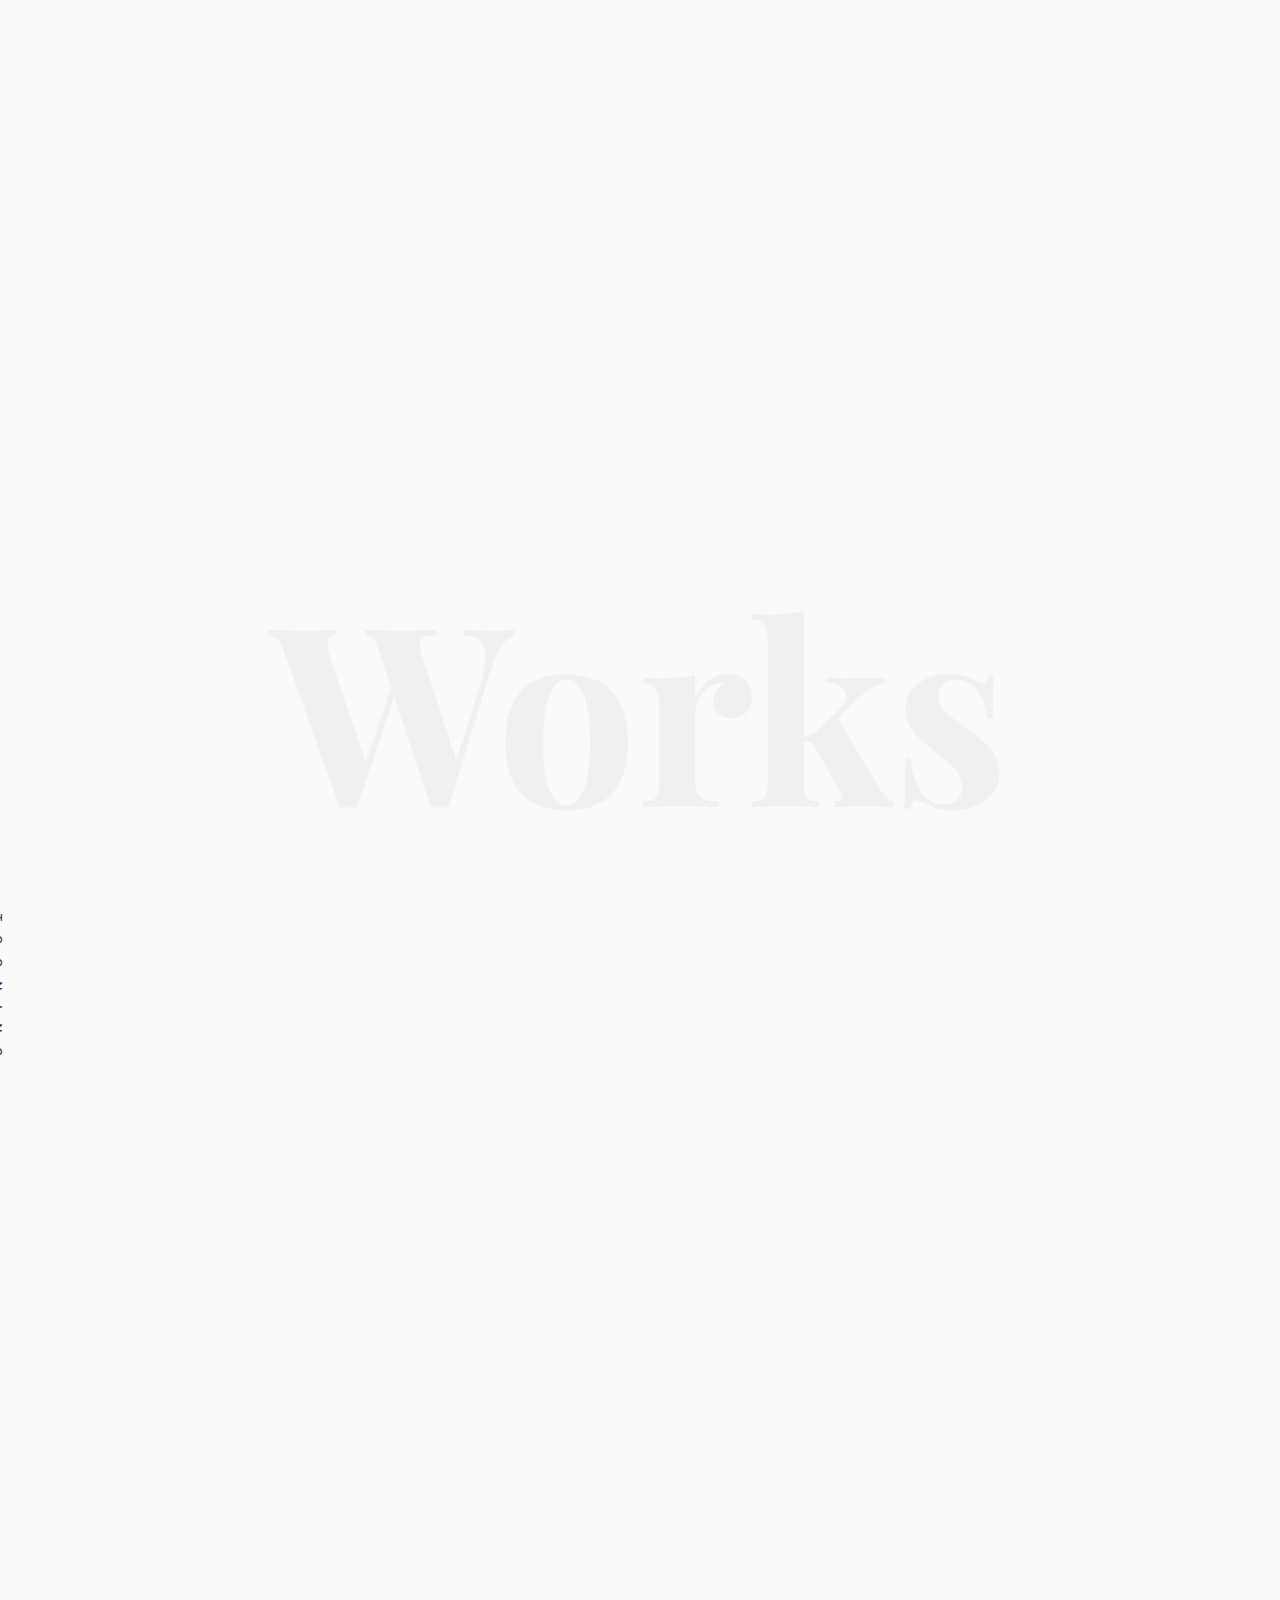
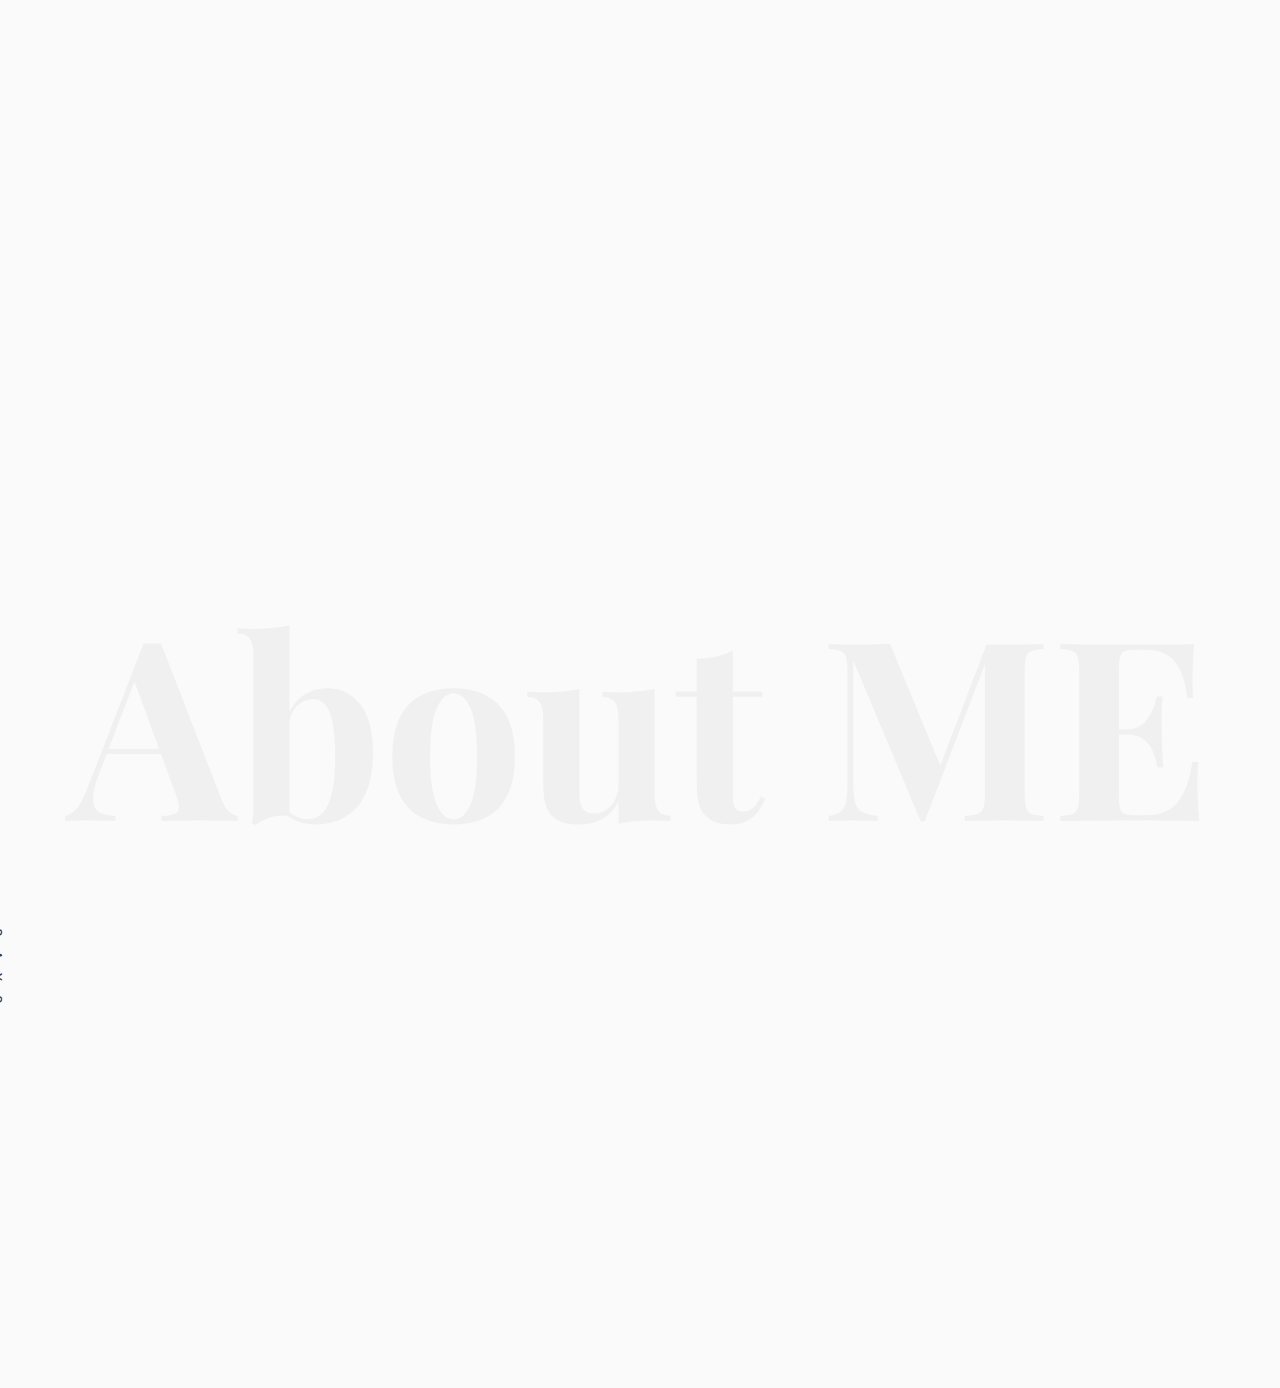
==== commit ba67d7a7: "fix: bodyall" ====
--- a/index.html
+++ b/index.html
@@ -132,7 +132,7 @@
 								</p>
 								<p class="colorlib-social-icons">
 									<a href="https://github.com/SangWonyy" target="_blank"><img class="git-logo" src="images/github-mark.svg"></a>
-									<a href="https://sheer-golf-0cf.notion.site/c559aa96dc394ecc9267508f413c38e7?pvs=4" target="_blank"><img class="git-logo" src="images/notion.svg"></a>
+									<a href="https://sheer-golf-0cf.notion.site/WELCOM-WWOOSS-ea42e72476b24c97a632facd9a094365?pvs=4" target="_blank"><img class="git-logo" src="images/notion.svg"></a>
 								</p>
 								<br/>
 								<p class="btn btn-primary btn-outline">Contact Me!</p>
@@ -315,6 +315,55 @@
 			</div>
 		</div>
 
+		<div id="colorlib-carrer-bodyall">
+			<div class="container">
+				<div class="row text-center">
+					<h2 class="bold">Works</h2>
+				</div>
+				<div class="row">
+					<div class="col-md-12 col-md-offset-0 text-center animate-box intro-heading">
+						<span>Carrer</span>
+						<h2>BODYALL</h2>
+					</div>
+				</div>
+				<div class="row">
+					<div class="col-md-12">
+						<div class="rotate">
+							<h2 class="heading">Bodyall</h2>
+						</div>
+					</div>
+				</div>
+				<div class="row">
+					<div class="col-md-12">
+						<div class="work-entry animate-box">
+							<div style="display: flex;align-content: center; justify-content: center; flex: 1; background-color: rgb(15,15,15)">
+								<a href="work_bodyall.html" class="work-img" style="background-image: url(images/bodyall_thumbnail.webp); background-size: contain" >
+									<div class="display-t">
+										<div class="work-name" style="font-size: 20px;">
+											<div style="padding-top: 5px; padding-bottom: 5px;">
+												MORE BODYALL >>
+											</div>
+										</div>
+									</div>
+								</a>
+							</div>
+
+							<div class="col-md-4 col-md-offset-4">
+								<div class="desc" style="margin-top: 10px">
+									<p>
+										"세상의 모든 바디 타입은 아름답다"
+										<br/>
+										Bodyall은 전세계의 매력적인 다양한 바디를 공유하는 플랫폼입니다.
+									</p>
+									<p class="read"><a href="work_bodyall.html">More details</a></p>
+								</div>
+							</div>
+						</div>
+					</div>
+				</div>
+			</div>
+		</div>
+
 		<div id="colorlib-carrer-tooning">
 			<div class="container">
 				<div class="row text-center">
@@ -366,85 +415,6 @@
 				</div>
 			</div>
 		</div>
-
-<!--		<div id="colorlib-blog">-->
-<!--			<div class="container">-->
-<!--				<div class="row text-center">-->
-<!--					<h2 class="bold">Blog</h2>-->
-<!--				</div>-->
-<!--				<div class="row">-->
-<!--					<div class="col-md-12 col-md-offset-0 text-center animate-box intro-heading">-->
-<!--						<span>Blog</span>-->
-<!--						<h2>Read Our Case</h2>-->
-<!--					</div>-->
-<!--				</div>-->
-<!--				<div class="row">-->
-<!--					<div class="col-md-12">-->
-<!--						<div class="rotate">-->
-<!--							<h2 class="heading">Our Blog</h2>-->
-<!--						</div>-->
-<!--					</div>-->
-<!--				</div>-->
-<!--				<div class="row animate-box">-->
-<!--					<div class="owl-carousel1">-->
-<!--						<div class="item">-->
-<!--							<div class="col-md-12">-->
-<!--								<div class="article">-->
-<!--									<a href="blog.html" class="blog-img">-->
-<!--										<img class="img-responsive" src="images/img-1.jpg" alt="html5 bootstrap by colorlib.com">-->
-<!--										<div class="overlay"></div>-->
-<!--										<div class="link">-->
-<!--											<span class="read">Read more</h2>-->
-<!--										</div>-->
-<!--									</a>-->
-<!--									<div class="desc">-->
-<!--										<span class="meta">15, Feb 2018</span>-->
-<!--										<h2><a href="blog.html">A Japanese Constellation</a></h2>-->
-<!--										<p>When she reached the first hills of the Italic Mountains, she had a last view back on the skyline of her hometown Bookmarksgrove</p>-->
-<!--									</div>-->
-<!--								</div>-->
-<!--							</div>-->
-<!--						</div>-->
-<!--						<div class="item">-->
-<!--							<div class="col-md-12">-->
-<!--								<div class="article">-->
-<!--									<a href="blog.html" class="blog-img">-->
-<!--										<img class="img-responsive" src="images/img-2.jpg" alt="html5 bootstrap by colorlib.com">-->
-<!--										<div class="overlay"></div>-->
-<!--										<div class="link">-->
-<!--											<span class="read">Read more</h2>-->
-<!--										</div>-->
-<!--									</a>-->
-<!--									<div class="desc">-->
-<!--										<span class="meta">15, Feb 2018</span>-->
-<!--										<h2><a href="blog.html">A Japanese Constellation</a></h2>-->
-<!--										<p>When she reached the first hills of the Italic Mountains, she had a last view back on the skyline of her hometown Bookmarksgrove</p>-->
-<!--									</div>-->
-<!--								</div>-->
-<!--							</div>-->
-<!--						</div>-->
-<!--						<div class="item">-->
-<!--							<div class="col-md-12">-->
-<!--								<div class="article">-->
-<!--									<a href="blog.html" class="blog-img">-->
-<!--										<img class="img-responsive" src="images/img-3.jpg" alt="html5 bootstrap by colorlib.com">-->
-<!--										<div class="overlay"></div>-->
-<!--										<div class="link">-->
-<!--											<span class="read">Read more</h2>-->
-<!--										</div>-->
-<!--									</a>-->
-<!--									<div class="desc">-->
-<!--										<span class="meta">15, Feb 2018</span>-->
-<!--										<h2><a href="blog.html">A Japanese Constellation</a></h2>-->
-<!--										<p>When she reached the first hills of the Italic Mountains, she had a last view back on the skyline of her hometown Bookmarksgrove</p>-->
-<!--									</div>-->
-<!--								</div>-->
-<!--							</div>-->
-<!--						</div>-->
-<!--					</div>-->
-<!--				</div>-->
-<!--			</div>-->
-<!--		</div>-->
 
 		<div id="colorlib-testimony">
 			<div class="container">
--- a/css/style.css
+++ b/css/style.css
@@ -331,6 +331,7 @@
 #colorlib-contact,
 #colorlib-work,
 #colorlib-carrer,
+#colorlib-carrer-bodyall,
 #colorlib-carrer-tooning,
 #colorlib-blog,
 #colorlib-testimony,
@@ -345,6 +346,7 @@
     #colorlib-contact,
     #colorlib-work,
     #colorlib-carrer,
+    #colorlib-carrer-bodyall,
     #colorlib-carrer-tooning,
     #colorlib-blog,
     #colorlib-testimony,
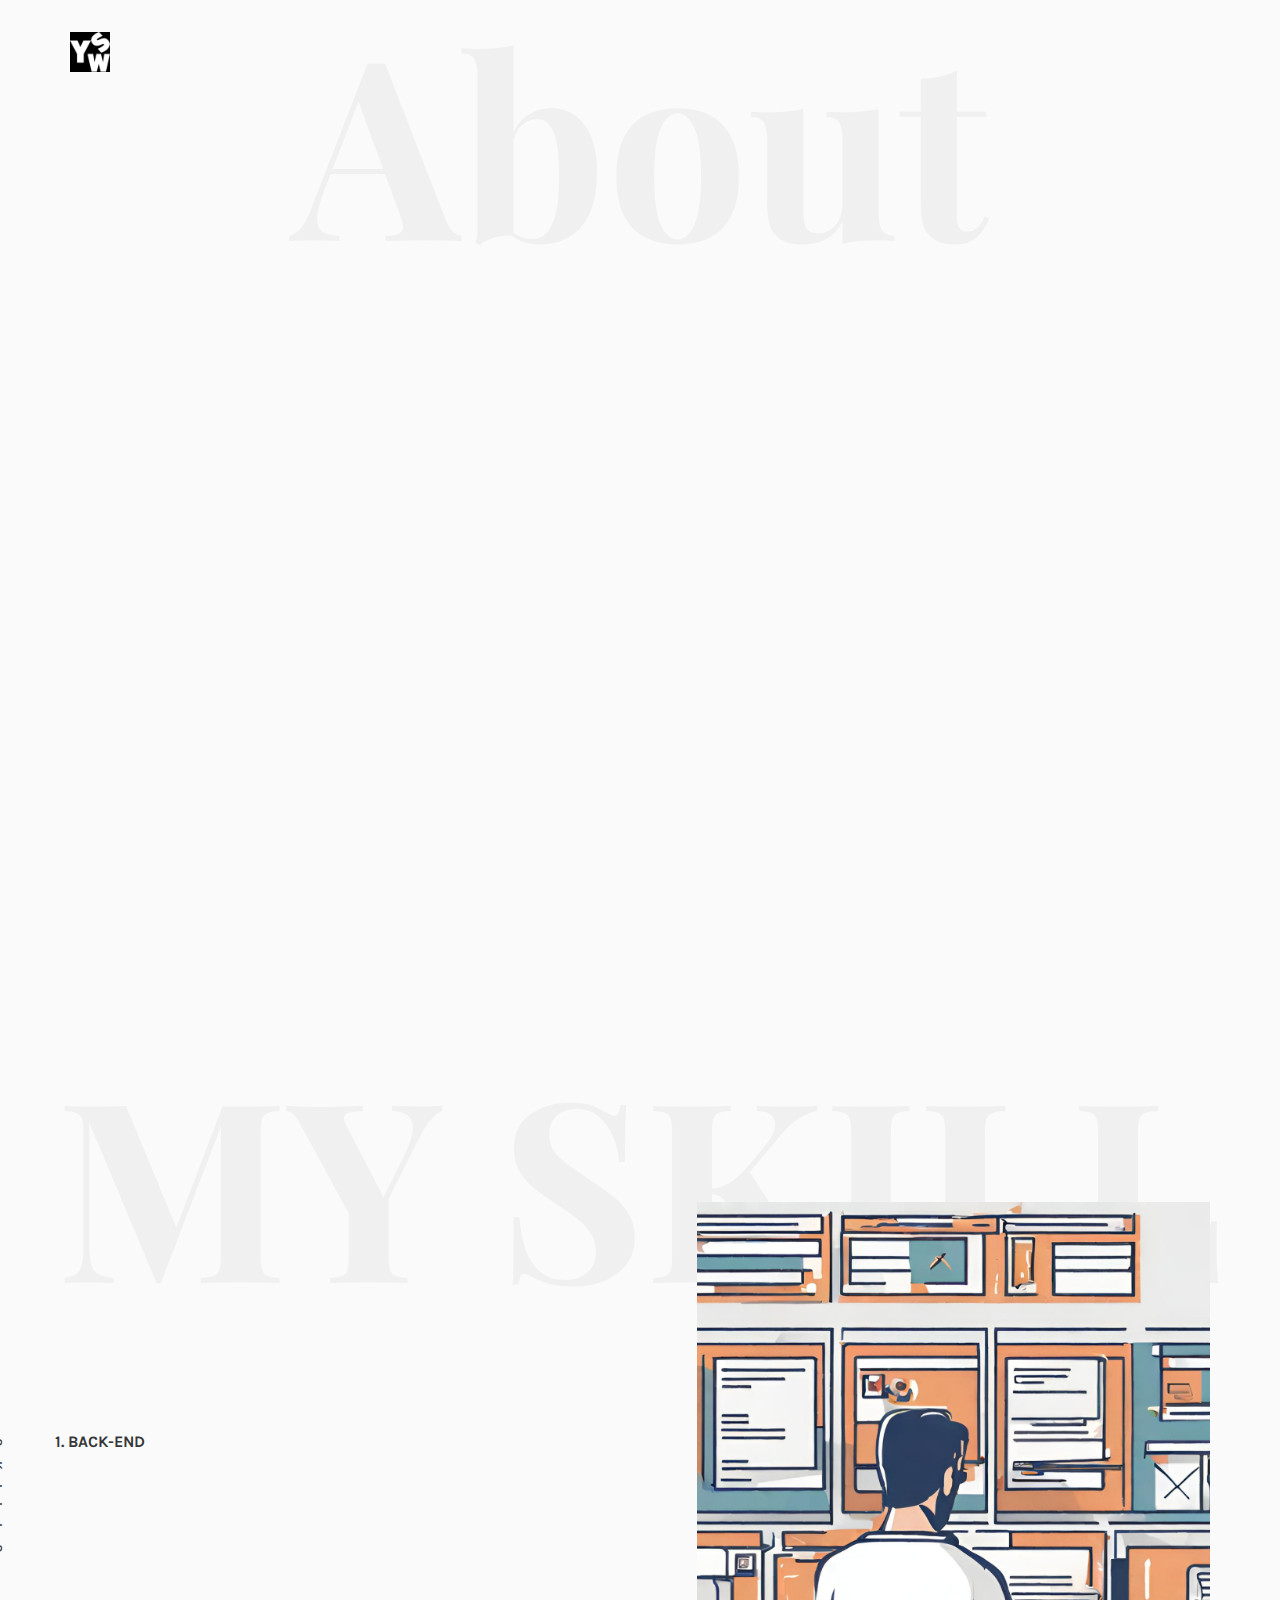
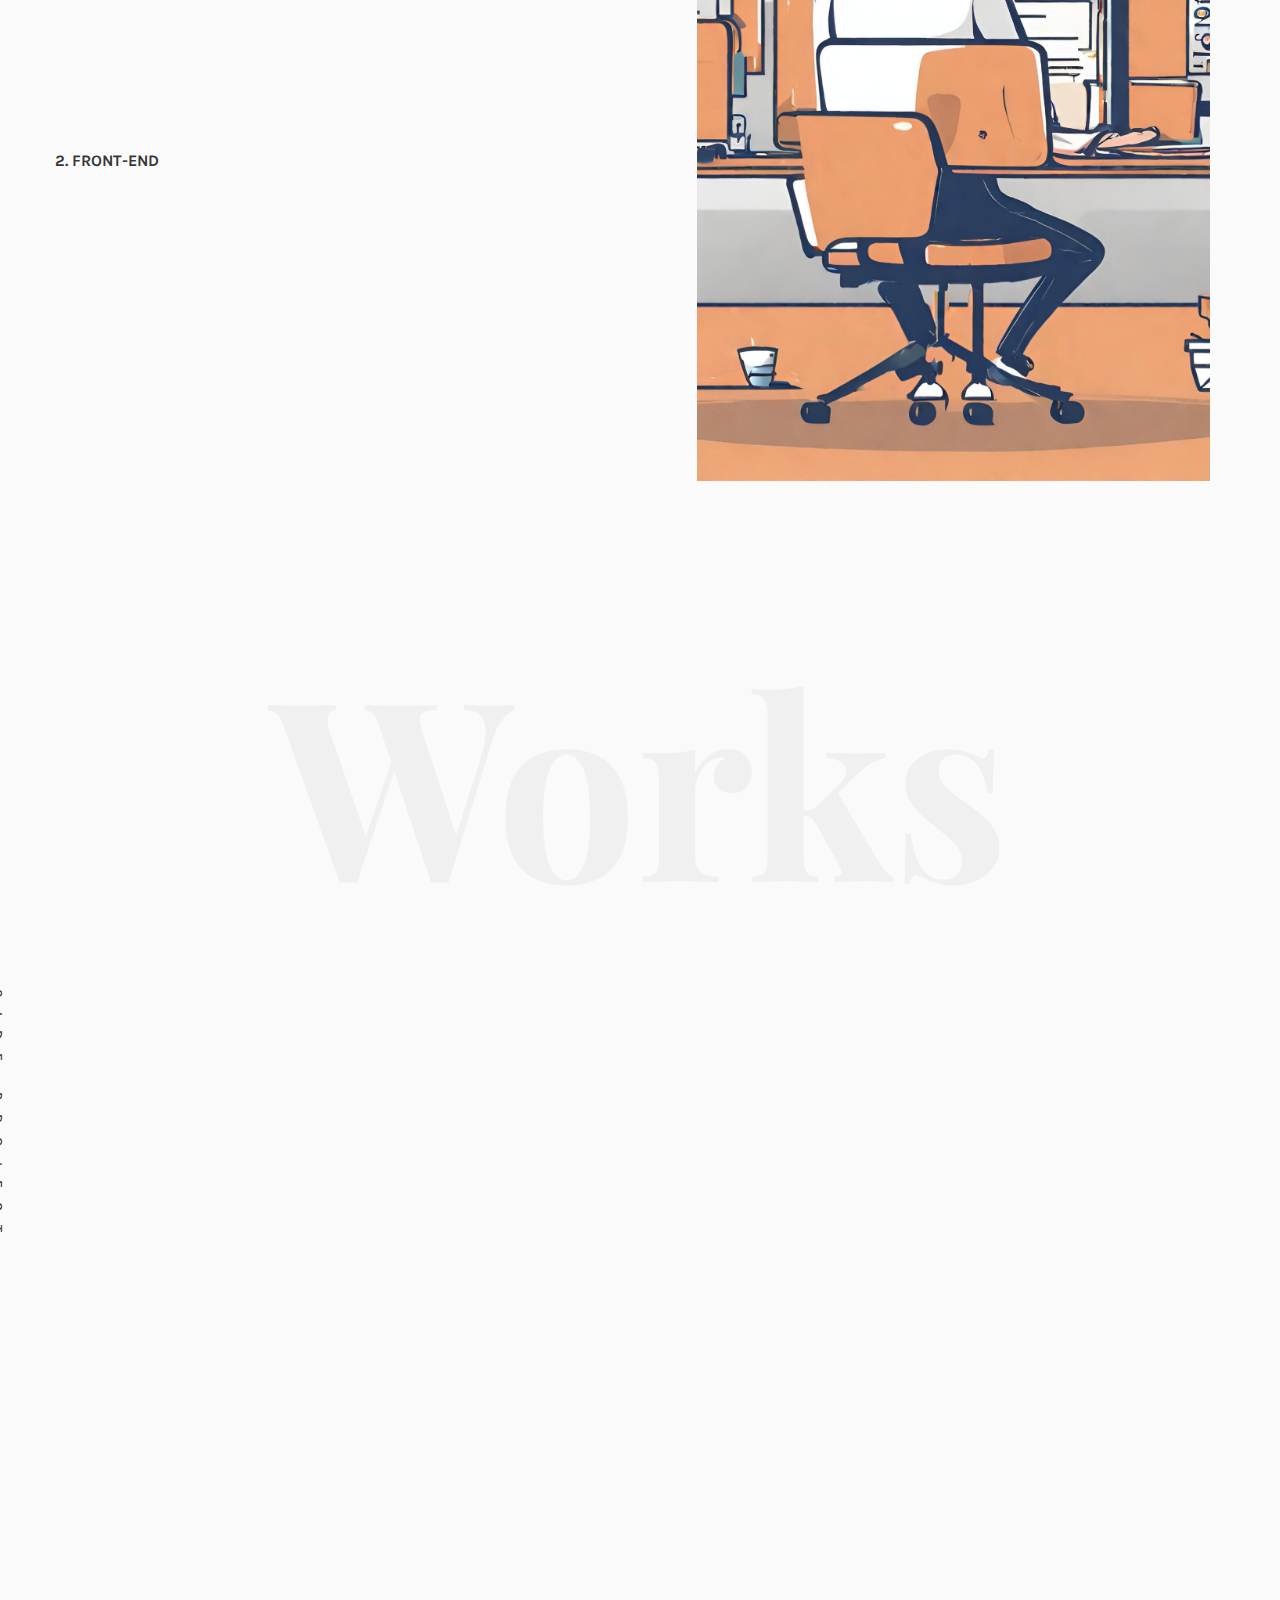
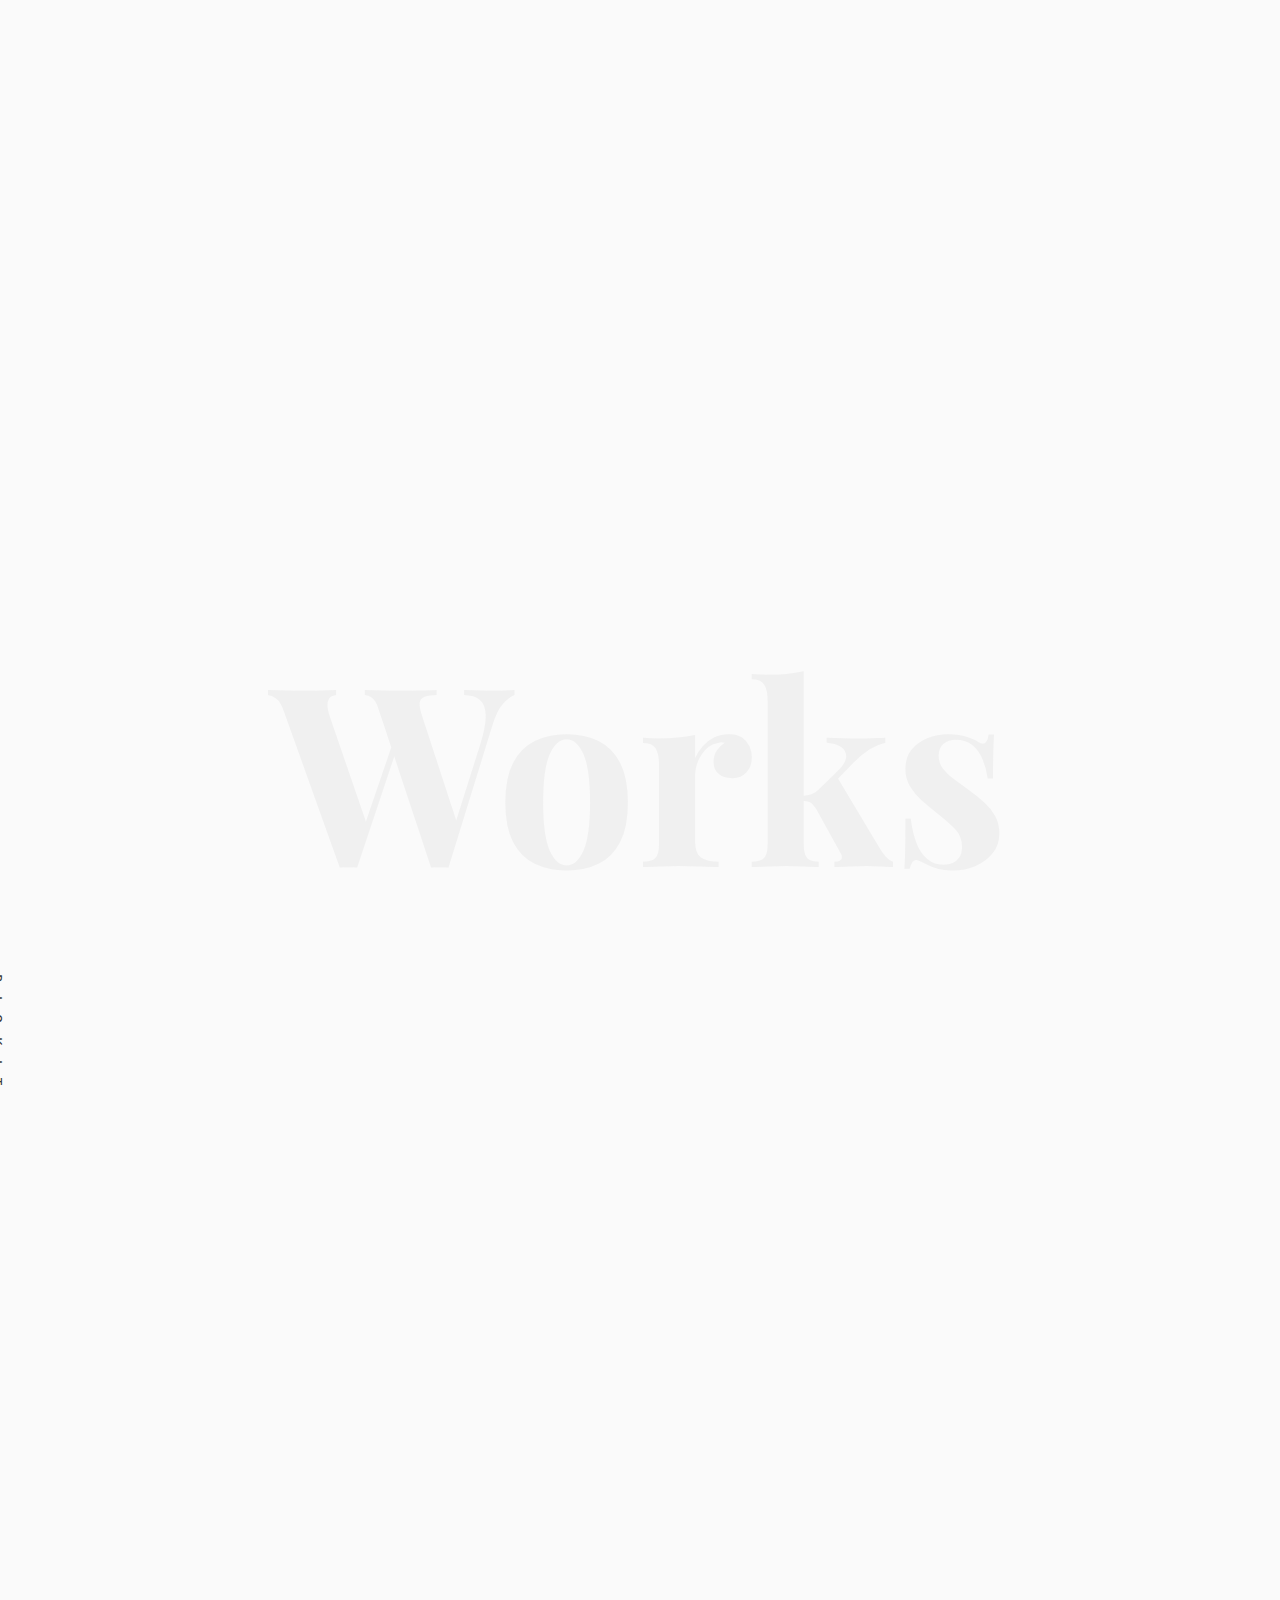
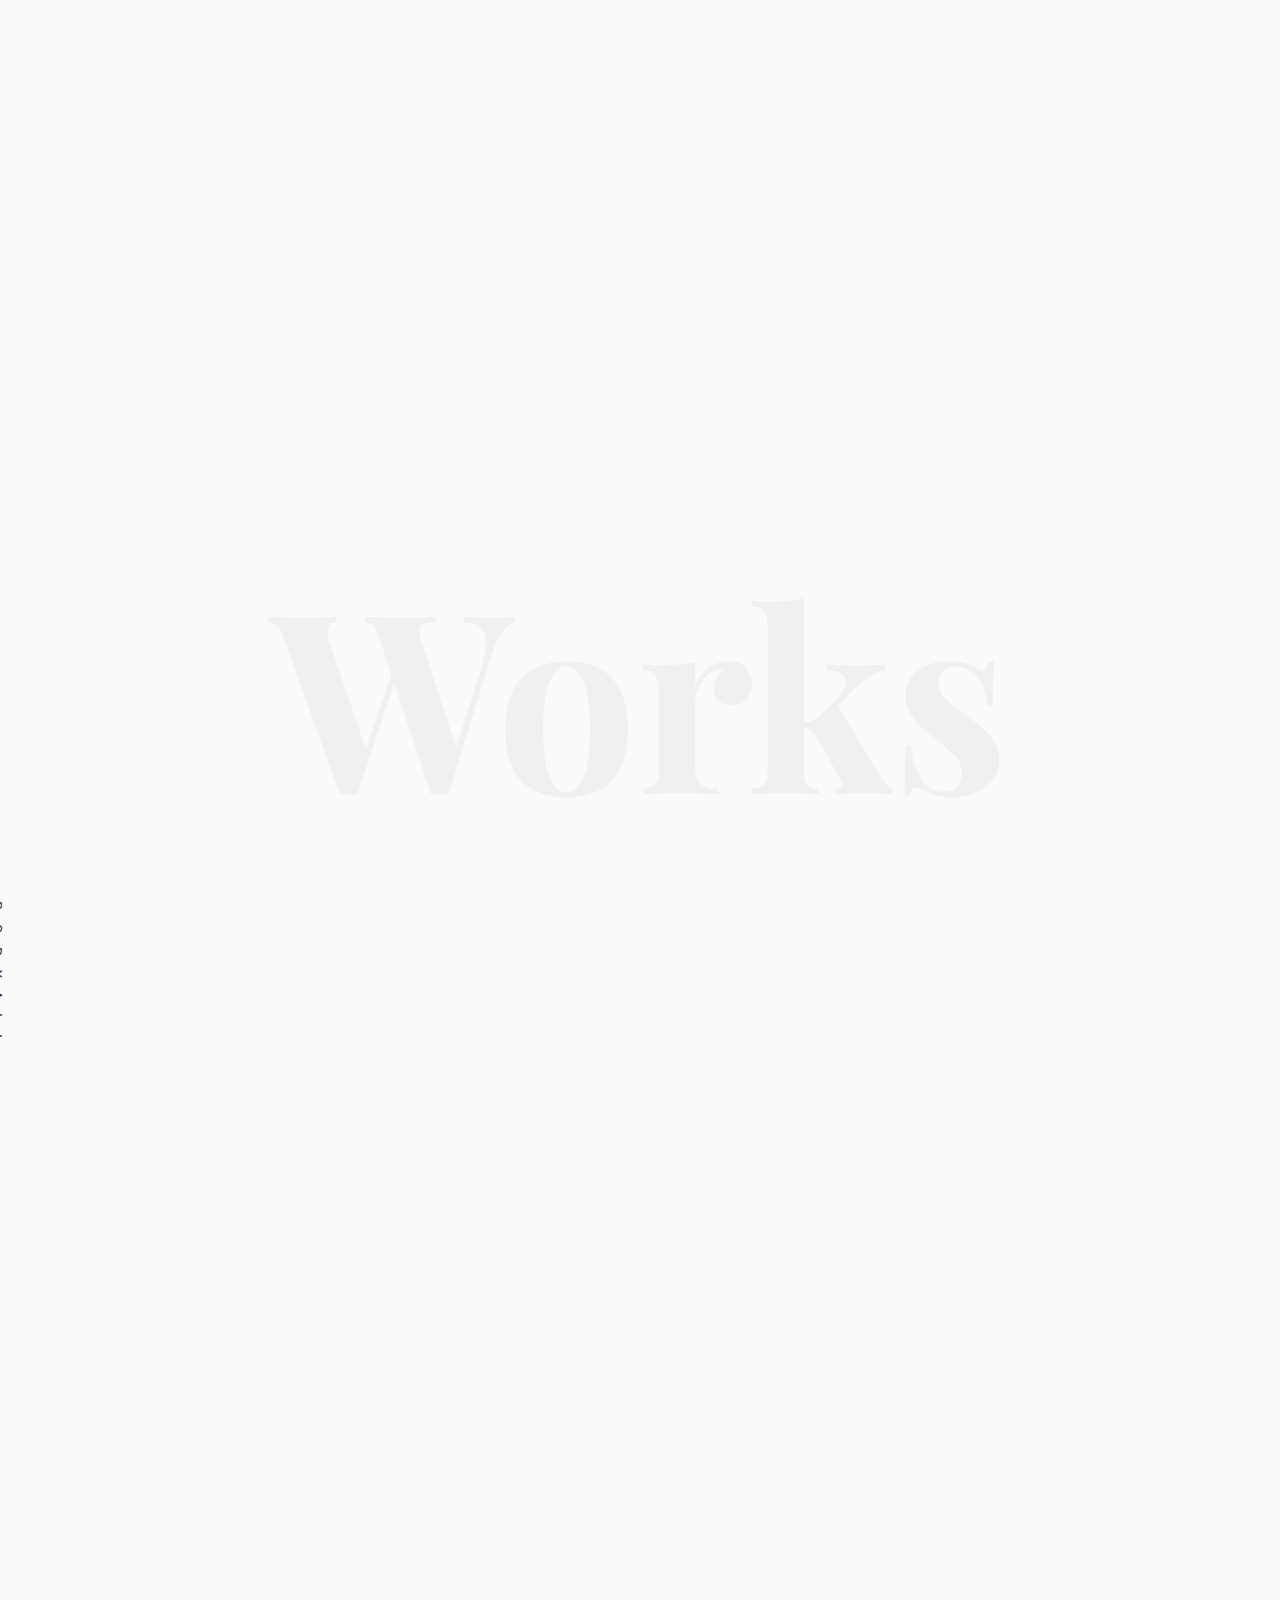
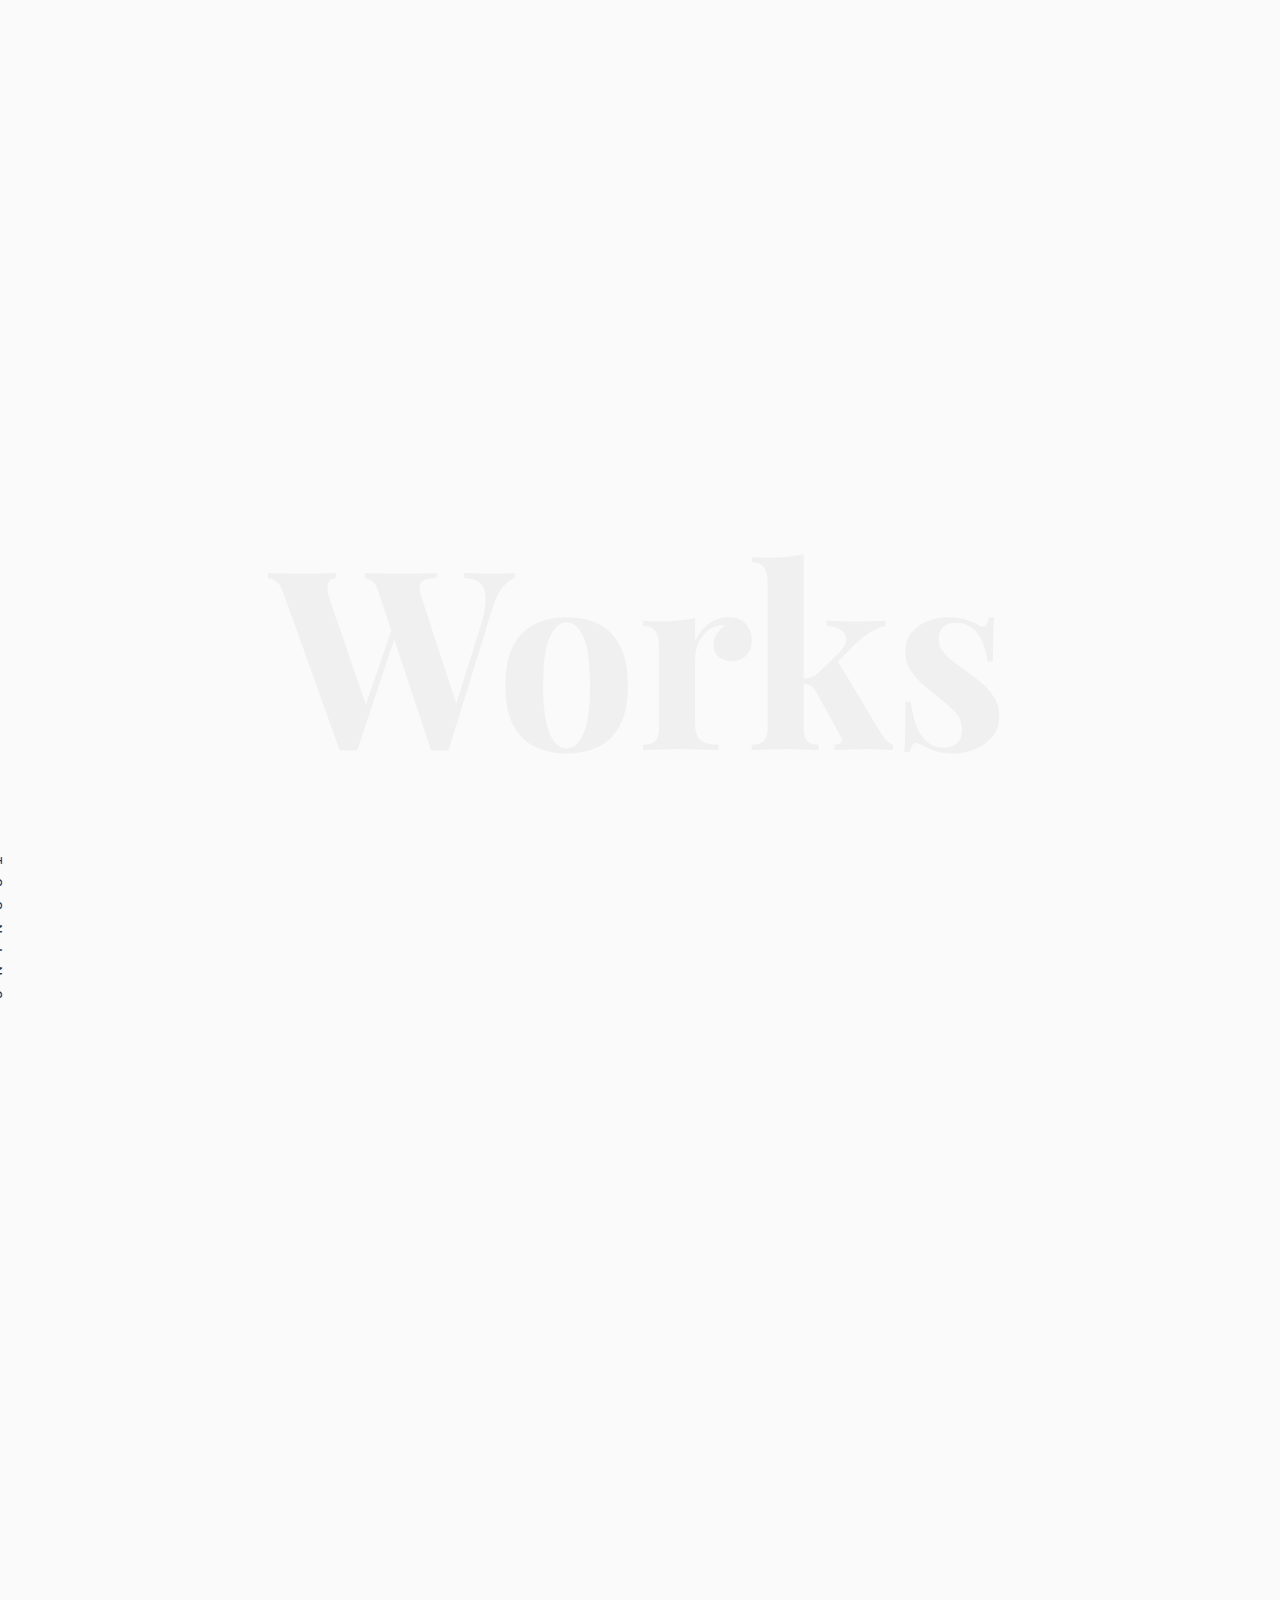
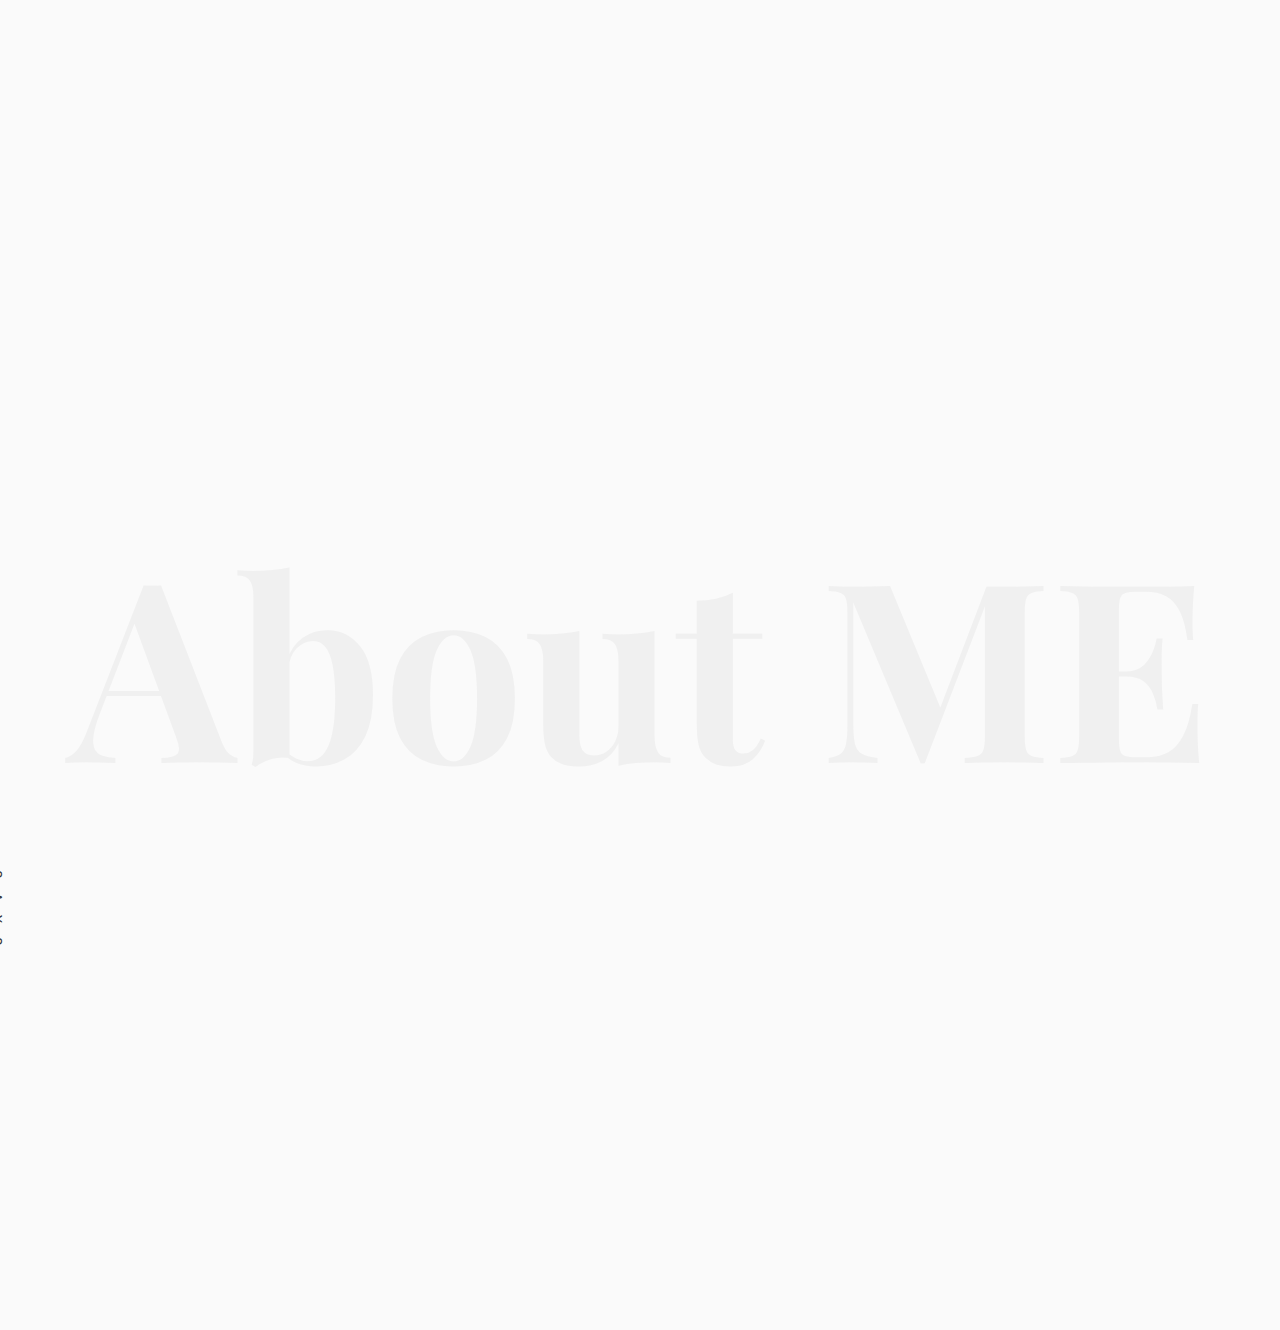
==== commit 99d453e8: "fix: word" ====
--- a/index.html
+++ b/index.html
@@ -20,21 +20,21 @@
 	<meta name="twitter:url" content="" />
 	<meta name="twitter:card" content="" />
 
-	<link rel="shortcut icon" href="/images/favicon/favicon.ico">
-	<link rel="apple-touch-icon" sizes="57x57" href="/images/favicon/apple-icon-57x57.png">
-	<link rel="apple-touch-icon" sizes="60x60" href="/images/favicon/apple-icon-60x60.png">
-	<link rel="apple-touch-icon" sizes="72x72" href="/images/favicon/apple-icon-72x72.png">
-	<link rel="apple-touch-icon" sizes="76x76" href="/images/favicon/apple-icon-76x76.png">
-	<link rel="apple-touch-icon" sizes="114x114" href="/images/favicon/apple-icon-114x114.png">
-	<link rel="apple-touch-icon" sizes="120x120" href="/images/favicon/apple-icon-120x120.png">
-	<link rel="apple-touch-icon" sizes="144x144" href="/images/favicon/apple-icon-144x144.png">
-	<link rel="apple-touch-icon" sizes="152x152" href="/images/favicon/apple-icon-152x152.png">
-	<link rel="apple-touch-icon" sizes="180x180" href="/images/favicon/apple-icon-180x180.png">
-	<link rel="icon" type="image/png" sizes="192x192"  href="/images/favicon/android-icon-192x192.png">
-	<link rel="icon" type="image/png" sizes="32x32" href="/images/favicon/favicon-32x32.png">
-	<link rel="icon" type="image/png" sizes="96x96" href="/images/favicon/favicon-96x96.png">
-	<link rel="icon" type="image/png" sizes="16x16" href="/images/favicon/favicon-16x16.png">
-	<link rel="manifest" href="/images/favicon/manifest.json">
+	<link rel="shortcut icon" href="images/favicon/favicon.ico">
+	<link rel="apple-touch-icon" sizes="57x57" href="images/favicon/apple-icon-57x57.png">
+	<link rel="apple-touch-icon" sizes="60x60" href="images/favicon/apple-icon-60x60.png">
+	<link rel="apple-touch-icon" sizes="72x72" href="images/favicon/apple-icon-72x72.png">
+	<link rel="apple-touch-icon" sizes="76x76" href="images/favicon/apple-icon-76x76.png">
+	<link rel="apple-touch-icon" sizes="114x114" href="images/favicon/apple-icon-114x114.png">
+	<link rel="apple-touch-icon" sizes="120x120" href="images/favicon/apple-icon-120x120.png">
+	<link rel="apple-touch-icon" sizes="144x144" href="images/favicon/apple-icon-144x144.png">
+	<link rel="apple-touch-icon" sizes="152x152" href="images/favicon/apple-icon-152x152.png">
+	<link rel="apple-touch-icon" sizes="180x180" href="images/favicon/apple-icon-180x180.png">
+	<link rel="icon" type="image/png" sizes="192x192"  href="images/favicon/android-icon-192x192.png">
+	<link rel="icon" type="image/png" sizes="32x32" href="images/favicon/favicon-32x32.png">
+	<link rel="icon" type="image/png" sizes="96x96" href="images/favicon/favicon-96x96.png">
+	<link rel="icon" type="image/png" sizes="16x16" href="images/favicon/favicon-16x16.png">
+	<link rel="manifest" href="images/favicon/manifest.json">
 
 	<meta name="msapplication-TileColor" content="#ffffff">
 	<meta name="msapplication-TileImage" content="/images/favicon/ms-icon-144x144.png">
@@ -112,8 +112,6 @@
 								</div>
 								<p>안녕하세요. 세상의 변화에 이바지 하고 싶은 개발자 유상원입니다.
 									<br/>빠르게 변화하는 세상 • 편리한 세상에 함께하고자 개발자의 삶을 살고 있습니다.
-									<br/>4년 간의 Full Stack • Front-End의 커리어를 기반으로 Back-End의 커리어를 쌓고자 힘을 쏟고 있습니다.
-									<br/>
 									<div>
 										<b>Why Me?</b>
 										<br/>
